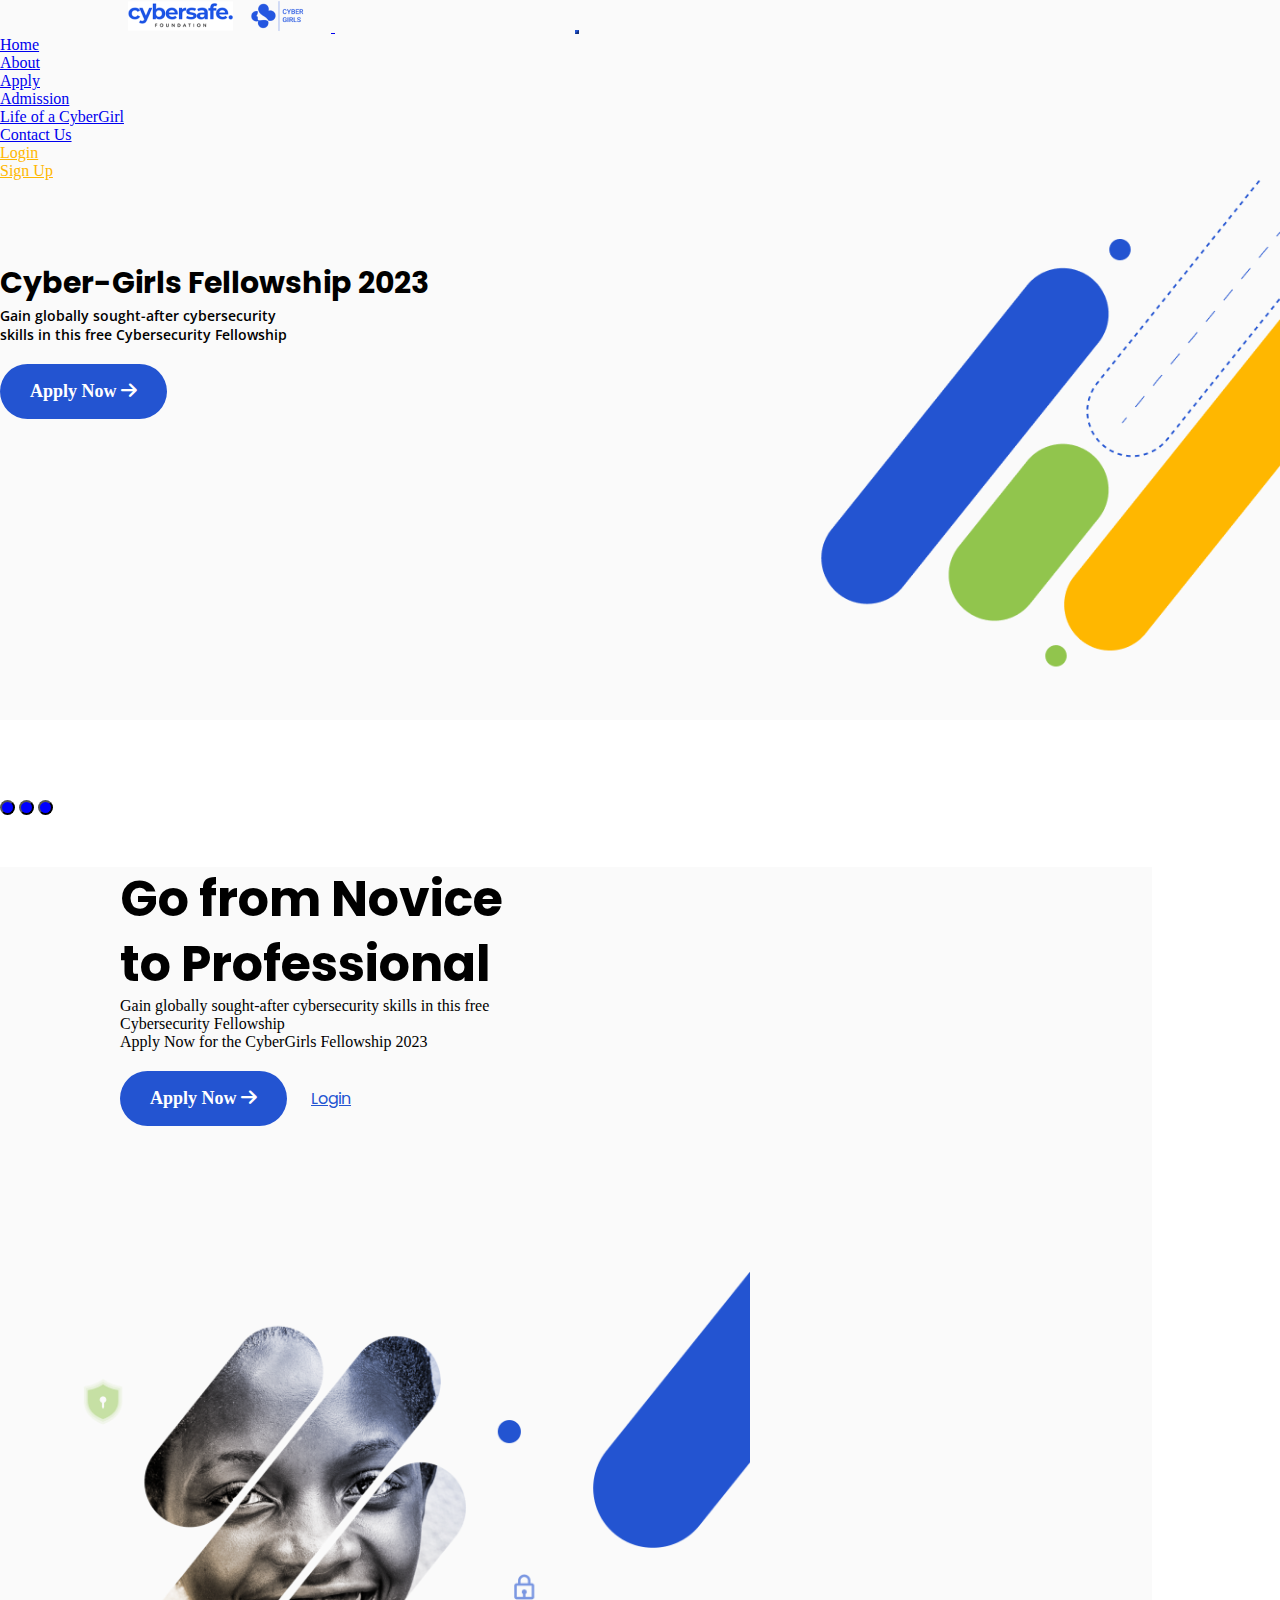
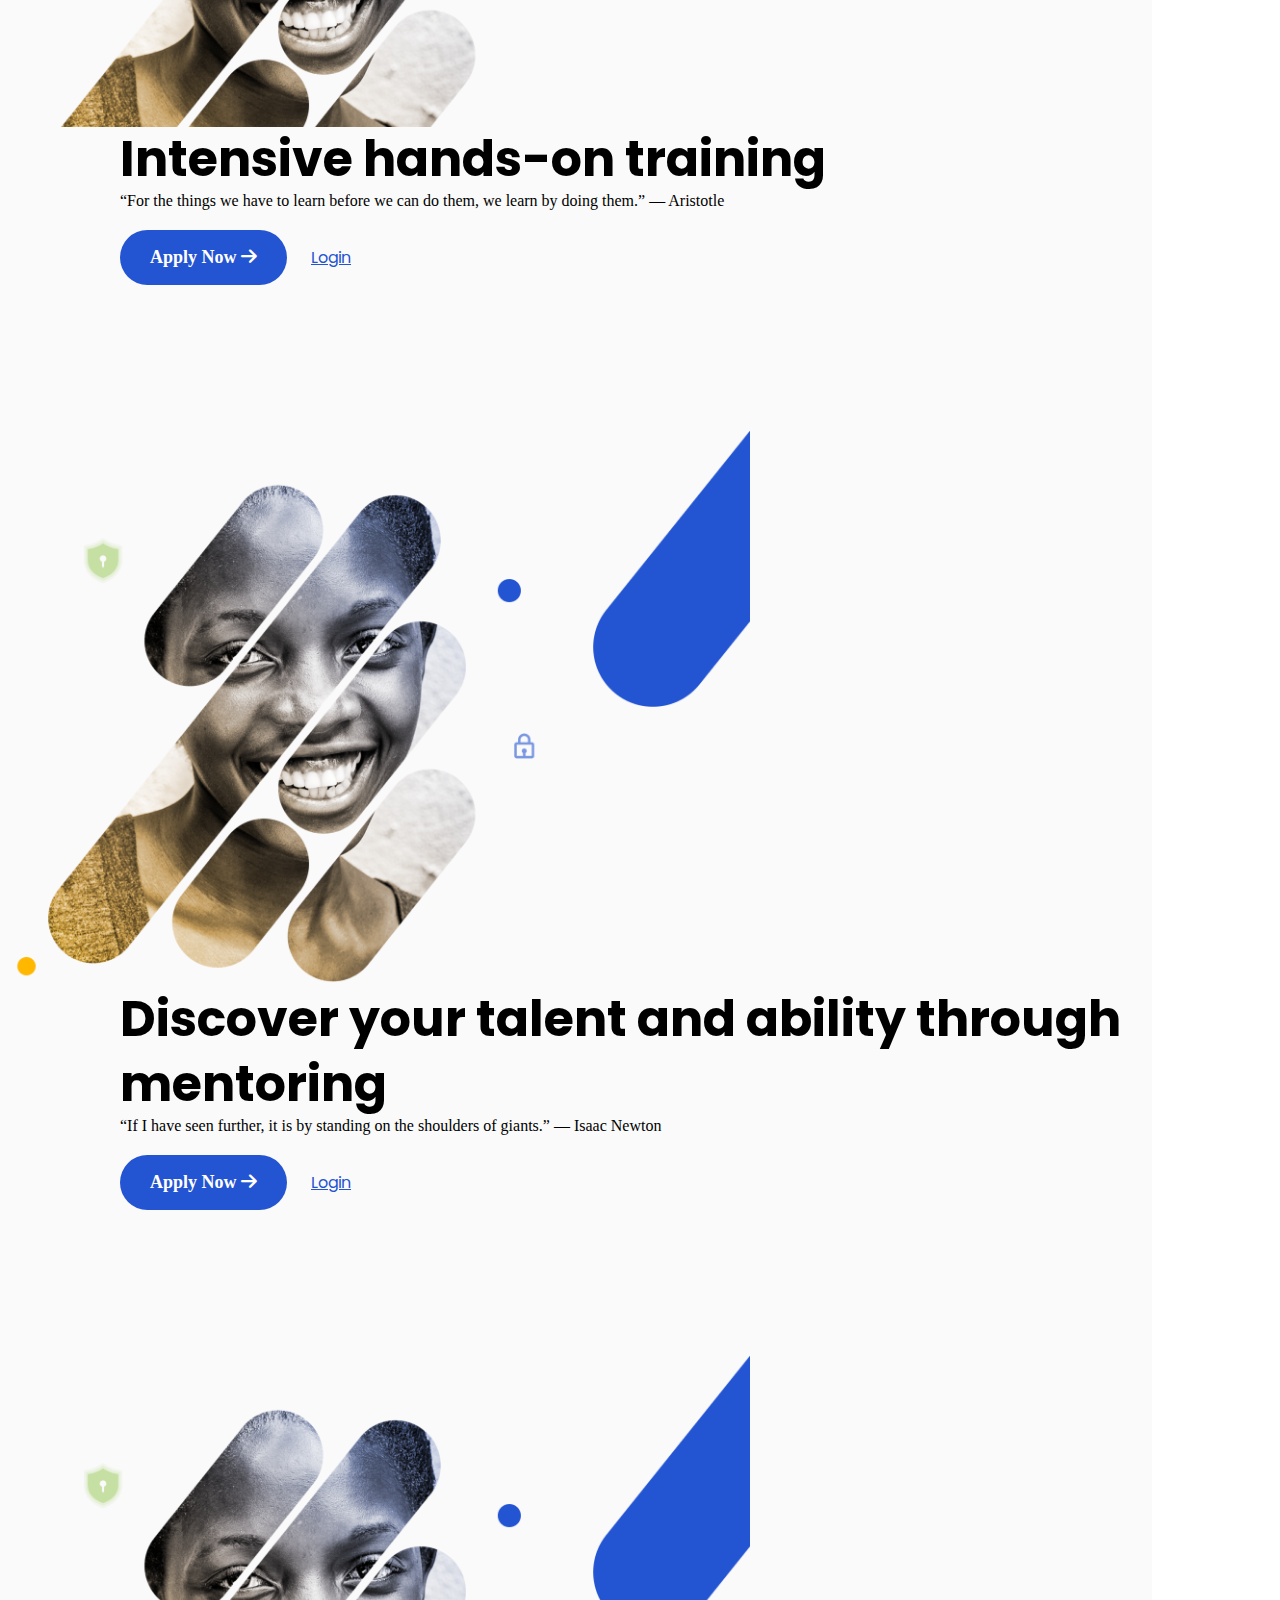
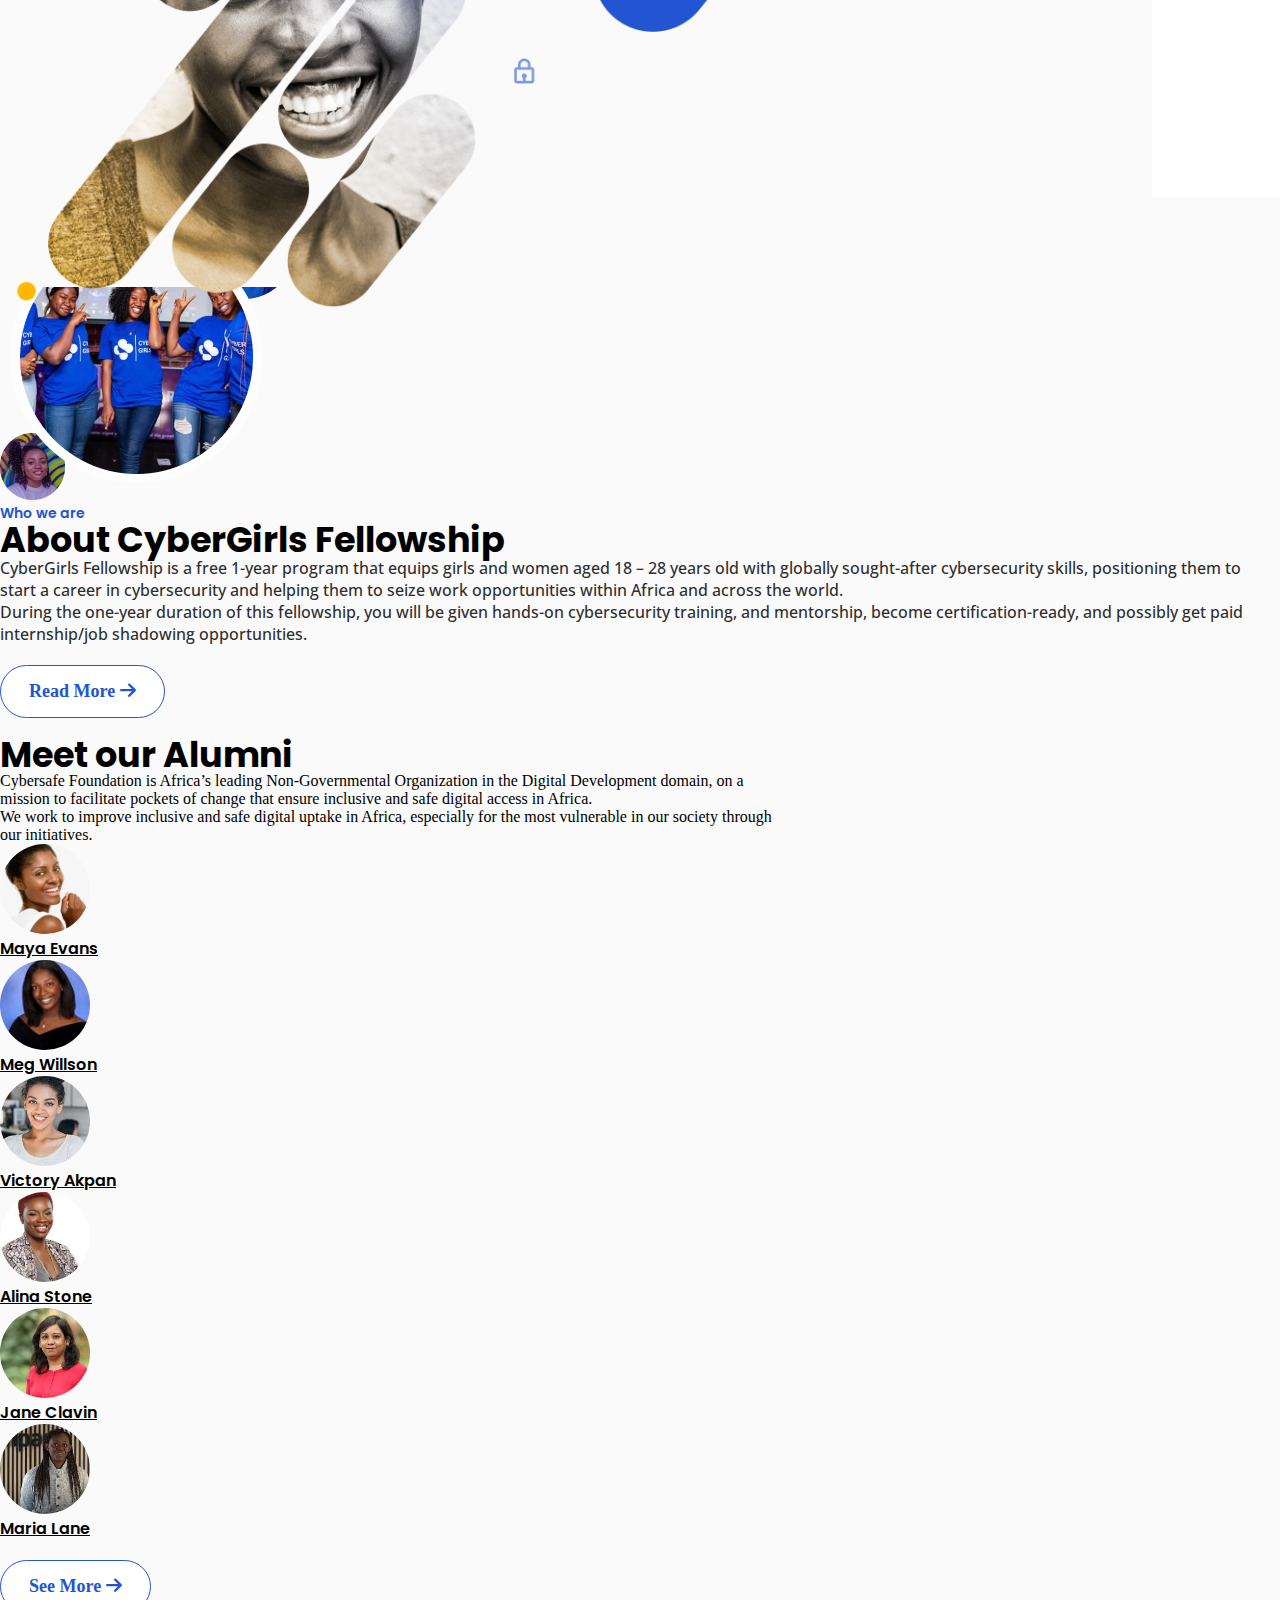
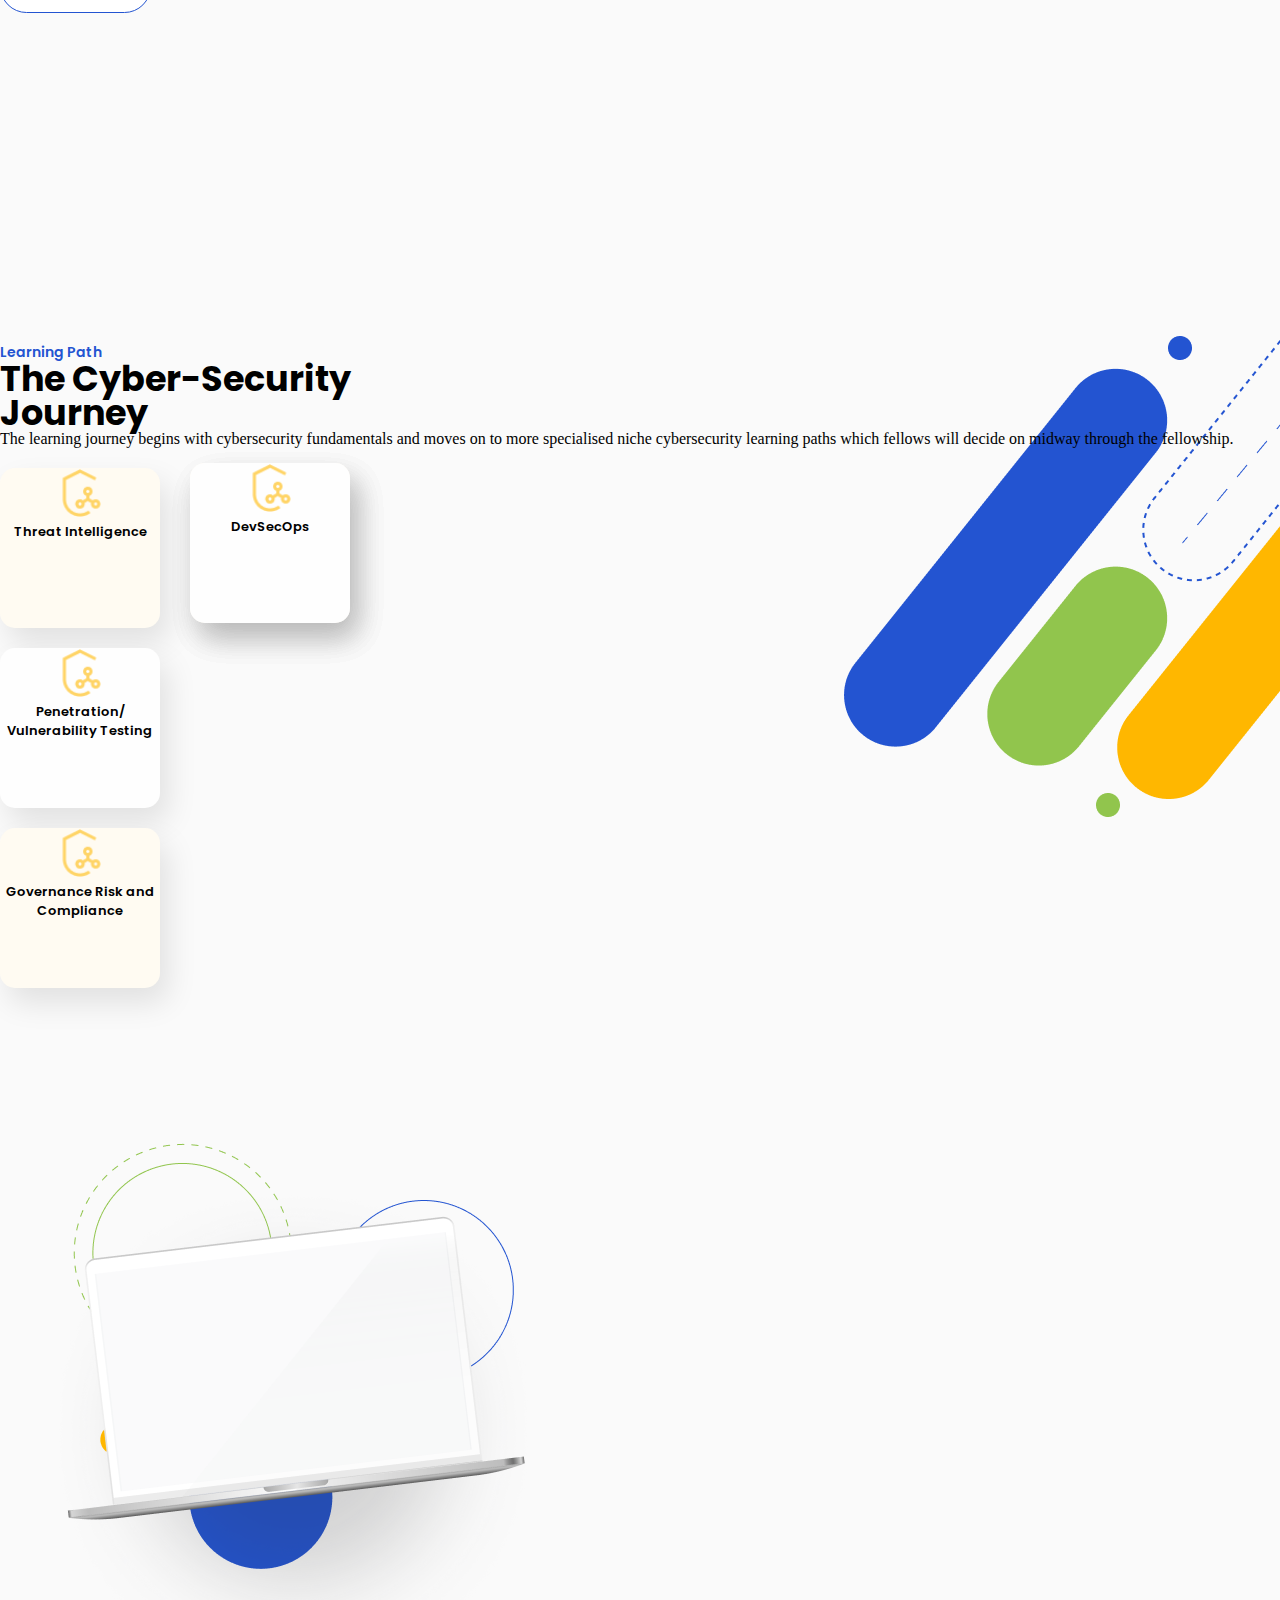
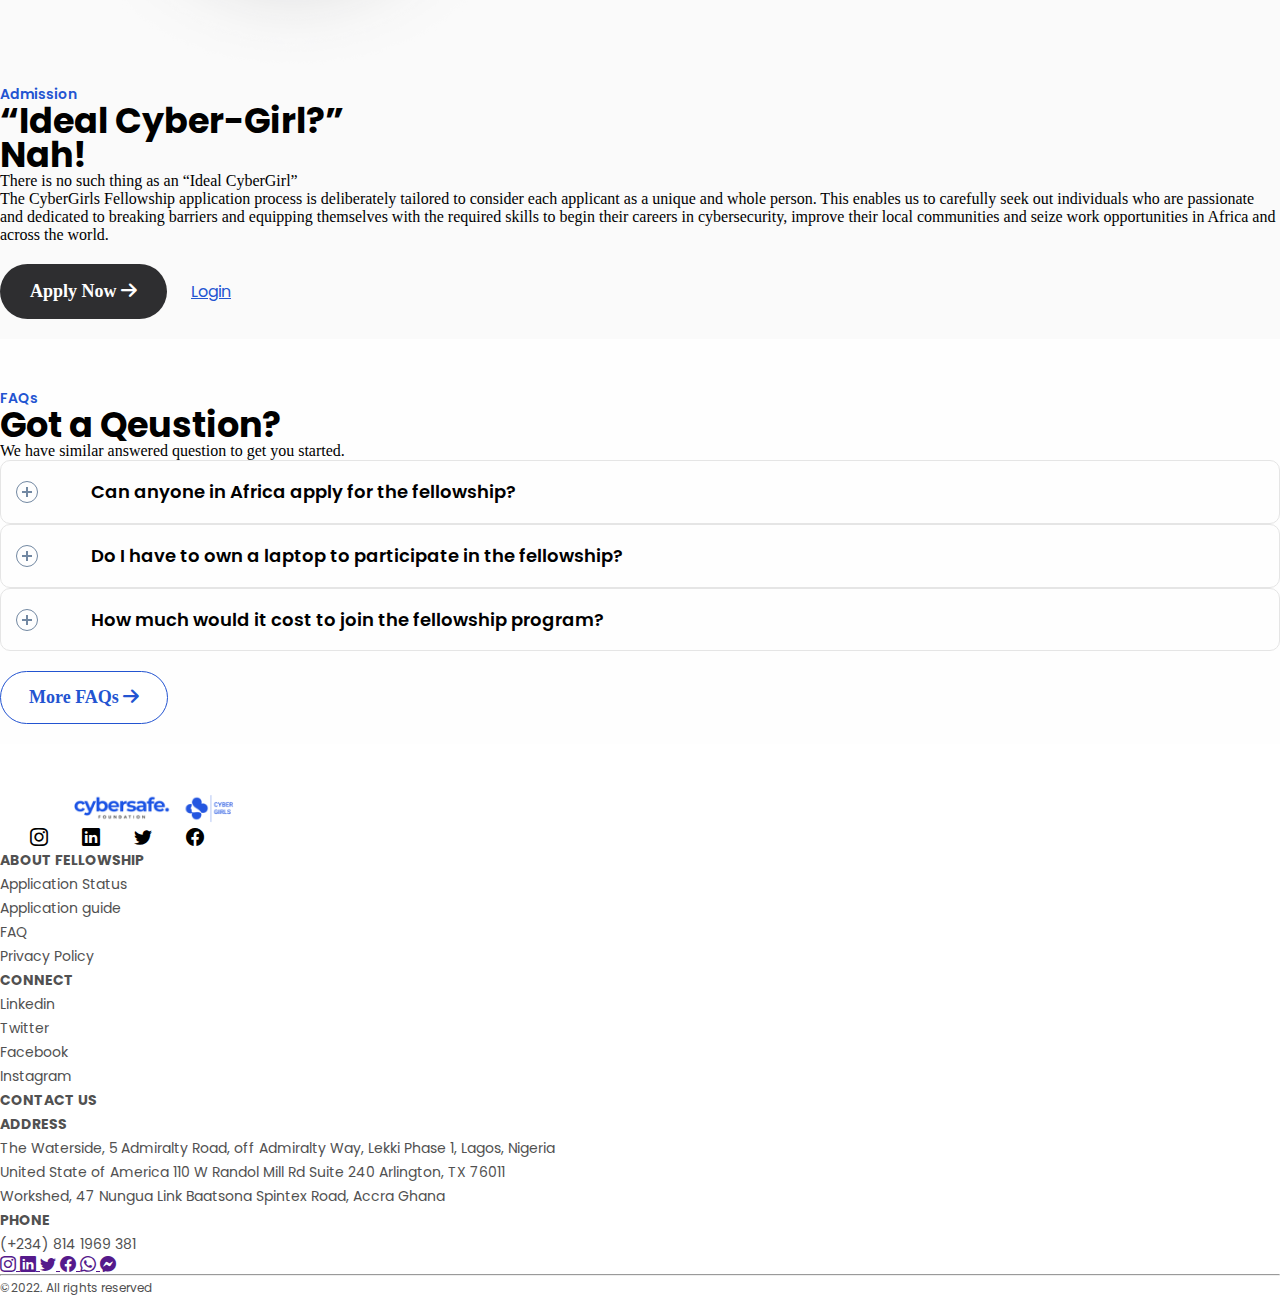
==== index.html @ 4a798ae9 "commit2" ====
<!DOCTYPE html>
<html lang="en">
    <head>
        <meta charset="UTF-8">
        <meta http-equiv="X-UA-Compatible" content="IE=edge">
        <meta name="viewport" content="width=device-width, initial-scale=1.0">
        <link href="https://fonts.googleapis.com/css2?family=Inter&family=Open+Sans:wght@300;400&display=swap" rel="stylesheet">
        <link rel="stylesheet" href="css/navbar.css">
        <link rel="stylesheet" href="css/index.css">
        <link rel="stylesheet" href="css/button.css">
        <link rel="stylesheet" href="css/accordion.css">
        <link rel="stylesheet" href="css/carousel.css">
        <link rel="stylesheet" href="css/responsive.css">
        <link rel="preconnect" href="https://fonts.googleapis.com">
        <link rel="preconnect" href="https://fonts.gstatic.com" crossorigin>
        <link href="https://fonts.googleapis.com/css2?family=Inter:wght@300;400;500;600;700&family=Open+Sans:wght@300;400;500;600;700&family=Poppins:ital,wght@0,400;0,500;0,600;0,700;1,200&display=swap" rel="stylesheet">
        <link rel="stylesheet" href="https://cdn.jsdelivr.net/npm/bootstrap-icons@1.9.1/font/bootstrap-icons.css">
        <link rel="stylesheet" href="https://cdnjs.cloudflare.com/ajax/libs/font-awesome/6.0.0/css/all.min.css" integrity="sha512-9usAa10IRO0HhonpyAIVpjrylPvoDwiPUiKdWk5t3PyolY1cOd4DSE0Ga+ri4AuTroPR5aQvXU9xC6qOPnzFeg==" crossorigin="anonymous" referrerpolicy="no-referrer">
        <link href="https://cdn.jsdelivr.net/npm/bootstrap@5.0.2/dist/css/bootstrap.min.css" rel="stylesheet" integrity="sha384-EVSTQN3/azprG1Anm3QDgpJLIm9Nao0Yz1ztcQTwFspd3yD65VohhpuuCOmLASjC" crossorigin="anonymous">
        <title>
            Cyber-Girls
                    Fellowship
        </title>
    </head>
    <body>
        <!-- Fixed top removed from nav bar -->
        <nav class="navbar navbar-expand-lg  py-1 navbar-light ">
            <div class="container-fluid ">
                <a class="navbar-brand navbar-brand-2 break" href="#">
                    <img src="image/logo.png" alt="">
                </a>
                <button class="navbar-toggler" type="button" data-bs-toggle="collapse" data-bs-target="#navbarSupportedContent" aria-controls="navbarSupportedContent" aria-expanded="false" aria-label="Toggle navigation">
                    <span class="navbar-toggler-icon"></span>
                </button>
                <div class="collapse navbar-collapse" id="navbarSupportedContent">
                    <ul class="navbar-nav me-auto mb-2 mb-lg-0  ">
                        <li class="nav-item pe-1 ">
                            <a class="nav-link active" aria-current="page" href="index.html">Home</a>
                        </li>
                        <li class="nav-item pe-1">
                            <a class="nav-link" href="#">About</a>
                        </li>
                        <li class="nav-item pe-1">
                            <a class="nav-link " href="form.html" tabindex="-1" aria-disabled="true">Apply</a>
                        </li>
                        <li class="nav-item pe-1 ">
                            <a class="nav-link  " href="addmission.html" tabindex="-1" aria-disabled="true">Admission</a>
                        </li>
                        <li class="nav-item pe-1 ">
                            <a class="nav-link " href="life-cyber-girl.html" tabindex="-1" aria-disabled="true">Life of a CyberGirl</a>
                        </li>
                        <li class="nav-item pe-1 ">
                            <a class="nav-link " href="contact-us.html" tabindex="-1" aria-disabled="true">Contact Us</a>
                        </li>
                        <li class="nav-item pe-1  ">
                            <a class="nav-link  forms-nav " href="login.html" tabindex="-1" aria-disabled="true">Login</a>
                        </li>
                        <li class="nav-item pe-1  ">
                            <a class="nav-link  forms-nav " href="signup.html" tabindex="-1" aria-disabled="true">Sign Up</a>
                        </li>
                    </ul>
                </div>
            </div>
        </nav>
        <!-- Nav Bar Section End -->
        <!-- Mobile Screen -->
        <section class="mobile-screen d-lg-none d-block text-left  bg-img ">
            <div class="container-fluid">
                <div class="mobile-home text-left  ">
                    <div class="header-text mt-3">
                        <h1>
                            Cyber-Girls
                    Fellowship 2023
                        </h1>
                    </div>
                    <div class="body-text pt-2">
                        <p class=" ">
                            Gain globally sought-after cybersecurity
                            <br>
                            skills in this free
                           
                            Cybersecurity Fellowship
                        </p>
                    </div>
                    <div class="mobile-btn">
                        <a href="#" class="primary-button">
                            Apply Now
                            <i class="fa-solid fa-arrow-right ms-2"></i>
                        </a>
                    </div>
                </div>
            </div>
        </section>
        <!-- Mobile Screen Ends -->
        <section class="home d-lg-block d-none">
            <div id="carousel" class="carousel slide" data-bs-ride="carousel">
                <div class="carousel-indicators">
                    <button type="button" data-bs-target="#carousel" data-bs-slide-to="0" class="active" aria-current="true" aria-label="Slide 1"></button>
                    <button type="button" data-bs-target="#carousel" data-bs-slide-to="1" aria-label="Slide 2"></button>
                    <button type="button" data-bs-target="#carousel" data-bs-slide-to="2" aria-label="Slide 3"></button>
                </div>
                <div class="carousel-inner">
                    <div class="carousel-item active">
                        <section class="hero-section ">
                            <div>
                                <div class="row d-flex justify-content-center  align-items-center">
                                    <div class="col-lg-5 col-12 hero-left-content ">
                                        <h1>
                                            <div class="hero-text text-header ">
                                                Go from Novice
                                                <br>
                                                to   Professional
                                            </div>
                                        </h1>
                                        <p class="hero-text text-body ">
                                            Gain globally sought-after cybersecurity skills in this free
                                            <br>
                                            Cybersecurity Fellowship
                                        </p >
                                        <p class="hero-text text-body ">Apply Now for the CyberGirls Fellowship 2023</p>
                                        <div class="hero-btn">
                                            <a href="#" class="primary-button">
                                                Apply Now
                                                <i class="fa-solid fa-arrow-right ms-2"></i>
                                            </a>
                                            <a href="login.html" class="signup-links">Login</a>
                                        </div>
                                    </div>
                                    <div class="col-7">
                                        <div class="hero-img">
                                            <img src="image/carousel-image@2x.png" class="img-fluid" alt="">
                                        </div>
                                    </div>
                                </div>
                            </div>
                        </section>
                    </div>
                    <div class="carousel-item ">
                        <section class="hero-section ">
                            <div>
                                <div class="row d-flex justify-content-center align-items-center ">
                                    <div class="col-lg-5 col-12 hero-left-content ">
                                        <h1>
                                            <div class="hero-text text-header ">
                                                Intensive hands-on training
                                            </div>
                                        </h1>
                                        <p class="hero-text text-body ">
                                            “For the things we have to learn before we can do them, we learn by doing them.” ― Aristotle
                                        </p >
                                        <div class="hero-btn">
                                            <a href="#" class="primary-button">
                                                Apply Now
                                                <i class="fa-solid fa-arrow-right ms-2"></i>
                                            </a>
                                            <a href="login.html" class="signup-links">Login</a>
                                        </div>
                                    </div>
                                    <div class="col-7">
                                        <div class="hero-img">
                                            <img src="image/carousel-image@2x.png" class="img-fluid" alt="">
                                        </div>
                                    </div>
                                </div>
                            </div>
                        </section>
                    </div>
                    <div class="carousel-item">
                        <section class="hero-section">
                            <div>
                                <div class="row d-flex justify-content-center  align-items-center">
                                    <div class="col-lg-5 col-12 hero-left-content ">
                                        <h1>
                                            <div class="hero-text text-header ">
                                                Discover your talent and ability through mentoring
                                            </div>
                                        </h1>
                                        <p class="hero-text text-body ">
                                            “If I have seen further, it is by standing on the shoulders of giants.” — Isaac Newton
                                        </p>
                                        <div class="hero-btn">
                                            <a href="#" class="primary-button">
                                                Apply Now
                                                <i class="fa-solid fa-arrow-right ms-2"></i>
                                            </a>
                                            <a href="login.html" class="signup-links">Login</a>
                                        </div>
                                    </div>
                                    <div class="col-7">
                                        <div class="hero-img">
                                            <img src="image/carousel-image@2x.png" class="img-fluid" alt="">
                                        </div>
                                    </div>
                                </div>
                            </div>
                        </section>
                    </div>
                </div>
                <button class="carousel-control-prev" type="button" data-bs-target="#carousel" data-bs-slide="prev">
                    <span class="carousel-control-prev-icon" aria-hidden="true"></span>
                    <span class="visually-hidden">Previous</span>
                </button>
                <button class="carousel-control-next" type="button" data-bs-target="#carousel" data-bs-slide="next">
                    <span class="carousel-control-next-icon" aria-hidden="true"></span>
                    <span class="visually-hidden">Next</span>
                </button>
            </div>
        </section>
        <section class="about-us ">
            <div class="container">
                <div class="row  d-flex justify-content-around align-items-center">
                    <div class="col-lg-4 col-8 about-image">
                        <img src="image/circle image.png" class="img-fluid" alt="">
                    </div>
                    <div class=" col-lg-6  col-12 about-text pt-5">
                        <div class="about-us-sub-header sub-header">
                            <p>Who we are</p>
                        </div>
                        <div class="about-us-header header">
                            <h3> About CyberGirls Fellowship</h3>
                        </div>
                        <div class="about-us-text">
                            <p>
                                CyberGirls Fellowship is a free 1-year program that equips girls and women aged 18 – 28 years old with globally sought-after cybersecurity skills, positioning them to start a career in cybersecurity and helping them to seize work opportunities within Africa and across the world.
                            </p>
                            <p>
                                During the one-year duration of this fellowship, you will be given hands-on cybersecurity training, and mentorship, become certification-ready, and possibly get paid internship/job shadowing opportunities.
                            </p>
                        </div>
                        <div class="about-us-button">
                            <a href="#" class="secondary-button">
                                Read More
                                <i class="fa-solid fa-arrow-right ms-2"></i>
                            </a>
                        </div>
                    </div>
                </div>
            </div>
        </div>
    </section>
    <!-- Meet Fellows Section -->
    <section class="meet-fellows  pt-5">
        <div class="container-fluid text-center ">
            <div class="row d-flex justify-content-center align-items-center">
                <div class=" col-12 ">
                    <div class="container mt-3 text-center">
                        <div class="row justify-content-center align-items-center">
                            <div class="col-12">
                                <div class="sub-header "></div>
                                <div class="header mb-3">
                                    <h3> Meet our Alumni</h3>
                                </div>
                                <div class="mt-2">
                                    <p>
                                        Cybersafe Foundation is Africa’s leading Non-Governmental Organization in the Digital Development domain, on a
                                        <br>
                                        mission to facilitate pockets of change that ensure inclusive and safe digital access in Africa.
                                    </p>
                                    <p>
                                        We work to improve inclusive and safe digital uptake in Africa, especially for the most vulnerable in our society through
                                        <br>
                                        our initiatives.
                                    </p>
                                </div>
                            </div>
                            <div class="col-lg-8">
                                <div class="fellows-image ">
                                    <div class="row justify-content-center align-items-center">
                                        <div class="col-lg-4 col-6">
                                            <img src="image/woman8.jpg" alt="">
                                            <p class="fellows-name mt-3" id="fellows-name">Maya Evans</p>
                                        </div>
                                        <div class="col-lg-4 col-6">
                                            <img src="image/woman2.jpg" alt="">
                                            <p class="fellows-name mt-3" id="fellows-name">Meg Willson</p>
                                        </div>
                                        <div class="col-lg-4 col-6 ">
                                            <img src="image/woman3.jpg" alt="">
                                            <p class="fellows-name mt-3" id="fellows-name">Victory Akpan</p>
                                        </div>
                                        <div class="col-lg-4 col-6 ">
                                            <img src="image/woman4.jpg" alt="">
                                            <p class="fellows-name mt-3" id="fellows-name">Alina Stone</p>
                                        </div>
                                        <div class="col-lg-4 col-6 ">
                                            <img src="image/woman5.jpg" alt="">
                                            <p class="fellows-name mt-3" id="fellows-name">Jane Clavin</p>
                                        </div>
                                        <div class="col-lg-4 col-6 ">
                                            <img src="image/woman6.jpg" alt="">
                                            <p class="fellows-name mt-3" id="fellows-name">Maria Lane</p>
                                        </div>
                                    </div>
                                </div>
                            </div>
                            <div class="about-us-button">
                                <a href="#" class="secondary-button">
                                    See More
                                    <i class="fa-solid fa-arrow-right ms-2"></i>
                                </a>
                            </div>
                        </div>
                    </div>
                </div>
            </div>
        </div>
    </section>
    <section class="cyber-journey ">
        <div class="container ">
            <div class="row d-flex justify-content-evenly  ">
                <div class="col-lg-5 col-12 cyber-text">
                    <div class="sub-header ">
                        <p>Learning Path</p>
                    </div>
                    <div class="header mb-3">
                        <h3>
                            The Cyber-Security
                            <br class="d-none d-lg-block">
                            Journey
                        </h3>
                    </div>
                    <div class="mt-2">
                        <p>
                            The learning journey begins with cybersecurity fundamentals and moves on to more specialised niche cybersecurity learning paths which fellows will decide on midway through the fellowship.
                        </p>
                    </div>
                </div>
                <div class="col-lg-5  col-md-12  col-12  cyber-cards">
                    <div class="card left-card card-color-1">
                        <div class="card-body">
                            <span class="image">
                                <img src="image/carbon_ibm-security-services (1).png" class="img-fluid" alt="">
                            </span>
                            <p class="card-text mt-4">
                                Threat Intelligence
                            </p>
                        </div>
                    </div>
                    <div class="card  left-card">
                        <div class="card-body">
                            <span class="image">
                                <img src="image/carbon_ibm-security-services (1).png" class="img-fluid" alt="">
                            </span>
                            <p class="card-text mt-3">
                                Penetration/
                  Vulnerability Testing
                            </p>
                        </div>
                    </div>
                    <div class="card left-card card-color-1">
                        <div class="card-body">
                            <span class="image">
                                <img src="image/carbon_ibm-security-services (1).png" class="img-fluid" alt="">
                            </span>
                            <p class="card-text mt-3">
                                Governance Risk 
                      and Compliance
                            </p>
                        </div>
                    </div>
                    <div class="card right-card">
                        <div class="card-body">
                            <span class="image">
                                <img src="image/carbon_ibm-security-services (1).png" class="img-fluid" alt="">
                            </span>
                            <p class="card-text mt-4">
                                Cloud Security
                            </p>
                        </div>
                    </div>
                    <div class="card right-card card-color-1">
                        <div class="card-body">
                            <span class="image">
                                <img src="image/carbon_ibm-security-services (1).png" class="img-fluid" alt="">
                            </span>
                            <p class="card-text mt-3">
                                Incident 
                        Analysis/Response 
                         (SOC Analyst )
                            </p>
                        </div>
                    </div>
                    <div class="card right-card">
                        <div class="card-body">
                            <span class="image">
                                <img src="image/carbon_ibm-security-services (1).png" class="img-fluid" alt="">
                            </span>
                            <p class="card-text mt-4">
                                DevSecOps
                            </p>
                        </div>
                    </div>
                </div>
            </div>
        </div>
    </div>
</section>
<section class="admission">
    <div class="container-fluid">
        <div class="row justify-content-around align-items-center">
            <div class="col-lg-5 col-8 admission-image">
                <img src="image/laptop background.png" class="img-fluid" alt="">
            </div>
            <div class="col-lg-5 col-10 admission-text">
                <div class="sub-header ">
                    <p>Admission</p>
                </div>
                <div class="header mb-3">
                    <h3>
                        “Ideal Cyber-Girl?”
                        <br>
                        Nah!
                    </h3>
                </div>
                <div class="mt-2">
                    <p>There is no such thing as an “Ideal CyberGirl”</p>
                    <p>
                        The CyberGirls Fellowship application process is deliberately tailored to consider each applicant as a unique and whole person. This enables us to carefully seek out individuals who are passionate and dedicated to breaking barriers and equipping themselves with the required skills to begin their careers in cybersecurity, improve their local communities and seize work opportunities in Africa and across the world.
                    </p>
                </div>
                <div class="addmission-button">
                    <a href="#" class="tertiary-button">
                        Apply Now
                        <i class="fa-solid fa-arrow-right ms-2"></i>
                    </a>
                    <a href="login.html" class="signup-links">Login</a>
                </div>
            </div>
        </div>
    </div>
</section>
<section class="faq">
    <div class="container-fluid">
        <div class="row text-center justify-content-center align-items-center">
            <div class="col-12">
                <div class="sub-header ">
                    <p>FAQs</p>
                </div>
                <div class="header mb-3">
                    <h3>Got a Qeustion?</h3>
                </div>
                <div class="mt-2">
                    <p>
                        We have similar answered  question to get you started.
                    </p>
                </div>
            </div>
            <div class="col-lg-8 col-12">
                <div class="accordian">
                    <div class="accordian-item ">
                        <button id="accordian-button-1" aria-expanded="false">
                            <span class="accordian-title mt-3">Can anyone in Africa apply for the fellowship?</span>
                            <span class="icon" aria-hidden="true"></span>
                        </button>
                        <div class="accordian-content">
                            <p>This fellowship is only open to female applicants aged 18-28 who are citizens and residents of African countries.</p>
                        </div>
                    </div>
                    <div class="accordian-item mt-2">
                        <button id="accordian-button-2 " aria-expanded="false">
                            <span class="accordian-title  mt-3"> Do I have to own a laptop to participate in the fellowship?</span>
                            <span class="icon " aria-hidden="true"></span>
                        </button>
                        <div class="accordian-content ">
                            <p>Due to the generosity of our partners and donors, beneficiaries of the CyberGirls Fellowship owning a personal computer is a requirement to participate in the fellowship</p>
                        </div>
                    </div>
                    <div class="accordian-item mt-3">
                        <button id="accordian-button-3" aria-expanded="false">
                            <span class="accordian-title mt-3">  How much would it cost to join the fellowship program?</span>
                            <span class="icon" aria-hidden="true"></span>
                        </button>
                        <div class="accordian-content">
                            <p>The CyberGirls Fellowship Program is free. You would not be required to make any payments before admission or during the program.</p>
                        </div>
                    </div>
                </div>
                <div class="accordian-button">
                    <a href="faqs.html" class="secondary-button">
                        More FAQs
                        <i class="fa-solid fa-arrow-right ms-2"></i>
                    </a>
                </div>
            </div>
        </div>
    </div>
</section>
<section class="footer">
    <div class="container-fluid text-center">
        <div class="row justify-content-center align-items-center">
            <div class="col-12 footer-header">
                <div class="row justify-content-lg-between align-items-center">
                    <div class="col-lg-5 col-12 footer-logo pe-4">
                        <img src="image/logo.png" class="img-fluid" alt="">
                    </div>
                    <div class="col-7  d-lg-block d-none social">
                        <a href=" https://instagram.com/cybersafehq">
                            <i class="bi bi-instagram"></i>
                        </a>
                        <a href=" https://linkedin.com/company/cybersafefoundation">
                            <i class="bi bi-linkedin"></i>
                        </a>
                        <a href=" ttps://twitter.com/cybersafehq">
                            <i class="bi bi-twitter"></i>
                        </a>
                        <a href=" https://facebook.com/cybersafefoundation">
                            <i class="bi bi-facebook"></i>
                        </a>
                    </div>
                </div>
                <div class="col-12 text-start mt-5  footer-body">
                    <div class="row  footer-list">
                        <div class="col-lg-3 col-6 first-col ">
                            <ul>
                                <li>
                                    <h5>About Fellowship</h5>
                                </li>
                                <li class="mt-2">
                                    <a href="">
                                        Application Status
                                    </a>
                                </li>
                                <li class="mt-2">
                                    <a href="">Application guide</a>
                                </li>
                                <li class="mt-2">
                                    <a href="faqs.html">FAQ</a>
                                </li>
                                <li class="mt-2">
                                    <a href="">Privacy Policy</a>
                                </li>
                            </ul>
                        </div>
                        <div class="col-lg-3 col-3 d-lg-block d-none text-start ">
                            <ul>
                                <li>
                                    <h5>Connect</h5>
                                </li>
                                <li class="mt-2">
                                    <a href="https://linkedin.com/company/cybersafefoundation">
                                        Linkedin
                                    </a>
                                </li>
                                <li class="mt-2">
                                    <a href=" https://twitter.com/cybersafehq">Twitter</a>
                                </li>
                                <li class="mt-2">
                                    <a href=" https://facebook.com/cybersafefoundation">Facebook</a>
                                </li>
                                <li class="mt-2">
                                    <a href=" https://instagram.com/cybersafehq">Instagram</a>
                                </li>
                            </ul>
                        </div>
                        <div class="col-lg-3 col-6">
                            <ul>
                                <li>
                                    <h5>Contact Us</h5>
                                </li>
                                <li>
                                    <h5>Address</h5>
                                </li>
                                <li class="mt-2">
                                    <a href="#">
                                        The Waterside, 5 Admiralty Road, off Admiralty Way, Lekki Phase 1, Lagos, Nigeria
                                    </a>
                                </li>
                                <li class="mt-2">
                                    <a href="">
                                        United State of America 110 W Randol Mill Rd Suite 240 Arlington, TX 76011
                                    </a>
                                </li>
                                <li class="mt-2">
                                    <a href="">
                                        Workshed, 47 Nungua Link Baatsona Spintex Road, Accra Ghana
                                    </a>
                                </li>
                                <li>
                                    <h5>Phone</h5>
                                </li>
                                <li class="mt-2">
                                    <a href="">
                                        (+234) 814 1969 381
                                    </a>
                                </li>
                            </ul>
                        </div>
                        <div class="social-box col-12  d-lg-none d-block">
                            <div class=" white-box">
                                <a href="">
                                    <i class="bi bi-instagram"></i>
                                </a>
                                <a href="">
                                    <i class="bi bi-linkedin"></i>
                                </a>
                                <a href="">
                                    <i class="bi bi-twitter"></i>
                                </a>
                                <a href="">
                                    <i class="bi bi-facebook"></i>
                                </a>
                                <a href="">
                                    <i class="bi bi-whatsapp"></i>
                                </a>
                                <a href="">
                                    <i class="bi bi-messenger"></i>
                                </a>
                            </div>
                        </div>
                        <div class="col-8">
                            <hr class="d-lg-block d-none">
                            <p class="copy-right">  ©2022. All rights reserved</p>
                        </div>
                    </div>
                </div>
            </div>
        </div>
    </section>
</body>
<script src="js/accordion.js"></script>
<script src="https://cdn.jsdelivr.net/npm/bootstrap@5.0.2/dist/js/bootstrap.bundle.min.js" integrity="sha384-MrcW6ZMFYlzcLA8Nl+NtUVF0sA7MsXsP1UyJoMp4YLEuNSfAP+JcXn/tWtIaxVXM" crossorigin="anonymous"></script>
</html>
---- css/navbar.css ----
@import url("https://fonts.googleapis.com/css2?family=DM+Serif+Text&family=Inter:wght@300;400;500;600;700&family=Open+Sans:wght@300;400;500;600;700&family=Poppins:ital,wght@0,400;0,500;0,600;0,700;1,200&display=swap");

.navbar {
  background-color: #fafafa;
}
.navbar .navbar-brand {
  margin-left: 8rem;
  margin-right: 15rem;
}
.navbar-item .nav-link {
  font-family: "Open Sans", sans-serif;
  font-size: 16px !important;
  font-weight: 400;
  font-style: normal;
  color: #2e2e30;
}

.nav-item .nav-link:hover {
  color: #2354d1 !important;
  transition: 1s;
}
.nav-item .nav-link.actives {
  color: #2354d1 !important;
}

.navbar-light .navbar-toggler {
  color: #2354d1 !;
  border-color: #2354d1 !important;
}
.forms-nav {
  color: #ffb700 !important;
}
---- css/index.css ----
@import url("variables.css");

* {
  padding: 0;
  margin: 0;
  box-sizing: border-box;
}
html {
  scroll-behavior: smooth;
  transition: 2s;
}

/* Hero Section */

.hero-section {
  background-color: var(--background-color);
  height: 100vh;
}
.hero-section .hero-text,
.hero-btn {
  padding-left: 30px;
}
.hero-section .hero-text.text-header {
  font-family: "Poppins", sans-serif;
  font-style: normal;
  font-weight: 700;
  font-size: 49px;
  line-height: 65px;
  color: #000000;
  margin-top: 50px;
}
.hero-section .hero-left-content {
  padding-left: 90px;
}
.hero-img img {
  width: 750px;
  height: 92vh;
  object-fit: contain;
}

/* About Us Style */
.about-us {
  background-color: var(--background-color);
}
.sub-header {
  color: var(--primary-color);
  font-family: "Poppins", sans-serif;
  font-style: normal;
  font-weight: 600;
  font-size: 14px;
  line-height: 19px;
}
.header {
  font-family: "Poppins", sans-serif;
  font-style: normal;
  font-weight: 700;
  font-size: 30px;
  line-height: 34px;
}
.about-us-text {
  font-family: "Open Sans";
  font-style: normal;
  font-weight: 500;
  font-size: 16px;
  line-height: 22px;
  color: #2e2e30;
}
.about-image {
  animation: movement 0.9s ease forwards;
}
.about-text {
  animation: movement 0.7s ease forwards;
}
@keyframes movement {
  0% {
    opacity: 0;
    transform: translateX(-30px);
  }
  100% {
    opacity: 1;
    transform: translateX(0px);
  }
}
@keyframes movement {
  0% {
    opacity: 0;
    transform: translateX(30px);
  }
  100% {
    opacity: 1;
    transform: translateX(0px);
  }
}
/* About Us Style Ends */

/* Meet Fellows Style */
.meet-fellows,
.cyber-journey {
  background-color: var(--background-color);
}

.fellows-image img {
  width: 90px;
  height: 90px;
  border-radius: 50%;
  overflow: hidden;
  object-fit: cover;
}
.fellows-image .fellows-name {
  text-decoration: underline;
  font-family: "Poppins", sans-serif;
  font-style: normal;
  font-weight: 600;
  font-size: 16px;
  line-height: 22px;
}

/* Meet Fellows Style Ends */

/* Cyber Security Style */
.cyber-journey {
  height: 120vh;
  padding-top: 90px;
  background-image: url(/image/Frame\ 39730.png);
  object-fit: contain;
  background-position: center;
  background-repeat: no-repeat;
  position: relative;
}
.cyber-journey .container .cyber-text {
  margin-top: 220px;
}
.card {
  background: #fefefe !important;
  box-shadow: 8px 15px 30px rgba(0, 0, 0, 0.1);
  border-radius: 15px;
  text-align: center;
  width: 10rem;
  height: 10rem;
  outline: none;
  border: none !important;
}
.card-body .image img {
  width: 32.17px;
  height: 45.8px;
  object-fit: contain;
}
.card-body .image img {
  width: 50px;
  height: 50px;
  object-fit: contain;
}
.left-card {
  margin-top: 20px;
}
.right-card {
  position: absolute;
  left: 190px;
  bottom: 490px;
  margin-top: 20px;
}
.card-body img {
  width: 60px;
  height: 60px;
}
.card-color-1 {
  background: #fffbf2 !important;
}
.card-body .card-text {
  font-family: "Poppins", sans-serif;
  font-style: normal;
  font-weight: 600;
  font-size: 13px;
  line-height: 19px;
  text-align: center;
}

/* Admission style */
.admission {
  background-color: #fafafa;
  padding-top: 5px;
}

/* FAQ */
.faq {
  padding-top: 50px;
  background-color: #fefefe;
}
/*footer-container  */

.footer {
  padding-top: 50px;
}
.footer-header .footer-logo {
  padding-left: 4.1rem;
}
.footer-header .footer-logo img {
  width: 200px;
  height: 29px;
  object-fit: contain;
  position: relative;
}

.footer-header .social a {
  text-decoration: none;
  color: #000000;
}
.footer-header .social .bi {
  margin-left: 30px;
  font-size: 18px;
  cursor: pointer;
}
.footer-body .row ul li {
  list-style: none;
}
.footer-body .footer-list {
  justify-content: center;
}

.footer-body .row ul li a,
.footer-body .row h5,
.copy-right {
  font-family: "Poppins", sans-serif;
  font-style: normal;
  font-size: 14px;
  color: #515151;
  line-height: 24px;
}
.footer-body .row ul li a {
  text-decoration: none;
  font-weight: 400;
}
.footer-body .row h5 {
  font-weight: 700;
  text-transform: uppercase;
}
.copy-right {
  font-weight: 400;
  font-size: 12px;
}
.signup-links {
  color: var(--primary-color);
  font-family: "Poppins", sans-serif;
  font-size: 16px;
  margin-left: 20px;
}
---- css/button.css ----
@import url("variables.css");
.primary-button,
.secondary-button,
.tertiary-button {
  padding: 15px 28px;
  background: var(--primary-color);
  border: 0;
  outline: 0;
  color: var(--secondary-color);
  border-radius: 50px;
  font-family: normal;
  font-weight: 600;
  font-size: 18px;
  text-decoration: none;
  margin: 20px 0;

  display: inline-block;
  text-align: center;
  cursor: pointer;
  transition: 0.25s transform;
  border: 2px solid transparent;
}
.primary-button:hover {
  transform: scale(0.98);
  color: var(--secondary-color);
}
.secondary-button:hover {
  transform: scale(0.98);
  color: var(--primary-color);
}
.tertiary-button:hover {
  color: var(--secondary-color);
  transform: scale(0.98);
}

.secondary-button {
  background: var(--secondary-color);
  outline: var(--primary-color);
  border: 1px solid var(--primary-color);
  color: var(--primary-color);
}
.tertiary-button {
  background: #2e2e30;
}
---- css/accordion.css ----
.accordian .accordian-item {
  border: 1px solid #e5e5e5;
  border-radius: 10px;
}
.accordian .accordian-item:hover {
  border: 1px solid #ffb700;
}

.accordian button {
  position: relative;
  display: block;
  text-align: left;
  width: 100%;
  padding: 1em 0;
  color: #7288a2;
  font-size: 1.15rem;
  font-weight: 400;
  border: none;
  background: none;
  outline: none;
}

.accordian button:hover,
.accordian button:focus {
  color: #ffb700;
  cursor: pointer;
}
.accordian button:hover::after,
.accordian button:focus::after {
  color: #ffb700;
  cursor: pointer;
  border: 1px solid #ffb700;
}
.accordian button:hover .accordian-item,
.accordian button:focus .accordian-item {
  border: 1px solid #ffb700;
}
.accordian button .accordian-title {
  padding: 1em 1.5em 1em 5em;
  font-family: "Poppins", sans-serif;
  font-style: normal;
  font-weight: 600;
  font-size: 18px;
  line-height: 25px;
  color: #000000;
}
.accordian button .icon {
  display: inline-block;
  position: absolute;
  top: 20px;
  left: 15px;
  width: 22px;
  height: 22px;
  border-radius: 22px;
  border: 1px solid;
}
.accordian button .icon::before {
  position: absolute;
  display: block;
  content: "";
  top: 9px;
  left: 5px;
  width: 10px;
  height: 2px;
  background-color: currentColor;
}
.accordian button .icon::after {
  position: absolute;
  display: block;
  content: "";
  top: 5px;
  left: 9px;
  width: 2px;
  height: 10px;
  background-color: currentColor;
}
.accordian button[aria-expanded="true"] {
  color: #ffb700;
}
.accordian button[aria-expanded="true"] .icon::after {
  width: 0;
}

.accordian button[aria-expanded="true"] + .accordian-content {
  opacity: 1;
  max-height: 9rem;
  transition: all 200ms linear;
  will-change: opacity, max-height;
}
.accordian .accordian-content {
  opacity: 0;
  max-height: 0;
  overflow: auto;
  transition: opacity 200ms linear, max-height 200ms linear;
  will-change: opacity, max-height;
  text-align: left;
  padding-left: 50px;
}

.accordian .accordian-content p {
  font-size: 1rem;
  font-weight: 300;
  margin: 1rem 0;
}
---- css/carousel.css ----
/* STYLE CAROUSEL */
.carousel-item {
  background-position: center;
  background-repeat: no-repeat;
  background-size: cover;
  height: 90vh;
  width: 90%;
  position: relative;
  z-index: 1;
}

.carousel-indicators {
  top: 460px;
  margin-right: 72% !important;
  margin-left: 0 !important;
  margin-top: 20px;
}
.carousel-indicators [data-bs-target] {
  background-color: blue !important;
  width: 15px !important;
  height: 15px !important;
  border-radius: 50%;
}

.carousel-control-prev-icon,
.carousel-control-next-icon {
  display: none !important;
}
.carousel-control-prev,
.carousel-control-next {
  display: none !important;
}
.carousel-item .container {
  position: absolute;
  top: 50%;
  left: 50%;
  text-align: center;
  transform: translate(-50%, -50%);
}
.carousel-item .container h2 {
  color: #c37ea7;
  font-size: 50px;
  margin: 0 0 10px;
  opacity: 0;
}
.carousel-item .container p {
  color: #aeb496;
  opacity: 0;
}
.carousel-item.active .carousel-indicators [data-bs-target] {
  width: 20px !important;
  height: 15px !important;
}
.carousel-item.active h2 {
  animation: movement 0.9s ease forwards;
}
.carousel-item.active p {
  animation: movement 0.5s ease forwards;
}
@keyframes movement {
  0% {
    opacity: 0;
    transform: translateX(-30px);
  }
  100% {
    opacity: 1;
    transform: translateX(0px);
  }
}
@keyframes movement {
  0% {
    opacity: 0;
    transform: translateX(30px);
  }
  100% {
    opacity: 1;
    transform: translateX(0px);
  }
}
---- css/responsive.css ----
@import url("variables.css");

.mobile-screen {
  padding-top: 80px;
  background-color: #fafafa;
}

.bg-img {
  background-image: url(/image/Frame\ 39730.png);
  background-position: center;
  background-repeat: no-repeat;
  background-size: cover;
  height: auto;
  position: relative;
  z-index: 1;
  height: 60vh;
}

.mobile-screen .mobile-home .header-text h1,
.mobile-screen .mobile-home .body-text p {
  color: #000000;
  z-index: 10;
  font-family: "Open Sans";
  font-style: normal;
  font-weight: 600;
  font-size: 14px;
}
.mobile-screen .mobile-home .header-text h1 {
  font-family: "Poppins", sans-serif;
  font-size: 30px;
  font-weight: 700;
}

/* tablet */

@media (max-width: 1336px) {
  .carousel-indicators [data-bs-target] {
    margin-top: 60px !important;
  }
}

@media (max-width: 1000px) {
  .cyber-journey {
    height: auto;
  }
  .card {
    width: 100%;
  }
  .cyber-journey .container .cyber-text {
    margin-top: 20px;
  }
  .hero-section .head-text {
    font-size: 50px;
  }
  .right-card {
    left: 0;
    bottom: 0;
  }
  .card {
    width: 100%;
  }
  .cyber-journey .container .cyber-text {
    margin-top: 20px;
  }
}

@media screen and (min-width: 1336px) {
  .carousel-indicators {
    margin-top: 80px;
  }
}

@media (max-width: 600px) {
  .navbar .navbar-brand {
    margin-left: 1rem;
    margin-right: 1rem;
  }
  .hero-section .head-text {
    font-size: 50px;
  }
  .right-card {
    left: 0;
    bottom: 0;
  }
  .cyber-journey {
    height: auto;
  }

  .card {
    width: 100%;
  }
  .cyber-journey .container .cyber-text {
    margin-top: 20px;
  }
}

@media (max-width: 791px) {
  /* Cyber journey */
  .cyber-journey {
    height: auto;
  }
  .card {
    width: 100%;
  }
  .cyber-journey .container .cyber-text {
    margin-top: 20px;
  }
  .admission-text {
    margin-right: 60px;
  }

  /* Accordion */
  .accordian .accordian-item {
    border: none;
    border-radius: 0;
    border-bottom: 1px solid #e5e5e5;
  }
  .accordian button .icon {
    display: inline-block;
    position: absolute;
    top: -2px;
    width: 22px;
    height: 22px;
    border: 1px solid;
    border-radius: 22px;
  }
  .accordian button .accordian-title {
    padding: 1em 1.5em 1em 0em;
    font-size: 16px;
  }

  .accordian button {
    position: relative;
    display: block;
    text-align: left;
    width: 100%;
    padding: 1em 0;
    color: #7288a2;
    font-size: 1.15rem;
    font-weight: 400;
    border: none;
    background: none;
    outline: none;
  }
  .accordian .accordian-item:hover {
    border: none;
  }

  /* Footer */

  .footer-body .footer-list {
    justify-content: space-center;
    text-align: center;
  }
  .footer-body .row h5 {
    font-size: 12px;
  }
  .social-box .white-box {
    height: 30px;
    border-top: 1px solid #515151;
    border-bottom: 1px solid #515151;
    display: flex;
    justify-content: space-around;
  }
  .social-box .white-box a {
    text-decoration: none;
    color: #515151;
  }
}

/* FORM SECTION */
@media (max-width: 791px) {
  .form-text-column {
    padding: 2px !important;
  }
  .form-body-text {
    text-align: center;
  }
  .form-body-text h1 {
    font-size: 23px;
    line-height: normal;
  }
  .form-fill {
    padding: 2px !important;
  }
  .form {
    width: 90%;
  }
  .inner-container {
    height: auto;
  }
  .fa {
    margin-left: 0;
  }
  .btn-groups {
    display: block;
  }
}
@media (max-width: 800px) {
  .form-section {
    height: 100vh;
  }
  .color-bar {
    width: 77%;
    height: 20px;
    background: var(--primary-color);
    position: absolute;
    top: 4px;
    border-bottom-right-radius: 10px;
    border-bottom-left-radius: 10px;
  }
  .form-text-column {
    padding: 2px !important;
  }
  .form-body-text {
    text-align: center;
    margin-top: 5px;
  }
  .form-body-text h1 {
    font-size: 19px;
    font-family: "Poppins", sans-serif;
    line-height: normal;
    color: var(--primary-color);
  }
  .form-fill {
    padding: 2px !important;
    margin-top: 15px;
    padding-top: 12px;
  }
  .form-step::-webkit-scrollbar {
    display: none;
  }
  .form {
    width: 90%;
    box-shadow: 8px 15px 30px rgba(0, 0, 0, 0.1);
  }
  .primary-button,
  .secondary-button,
  .tertiary-button {
    padding: 10px 15px;
  }
  .bi-calendar,
  .bi-eye {
    margin-left: 10px;
  }
  .progress-step:last-child::before {
    top: 48%;
    left: 94%;
  }
}
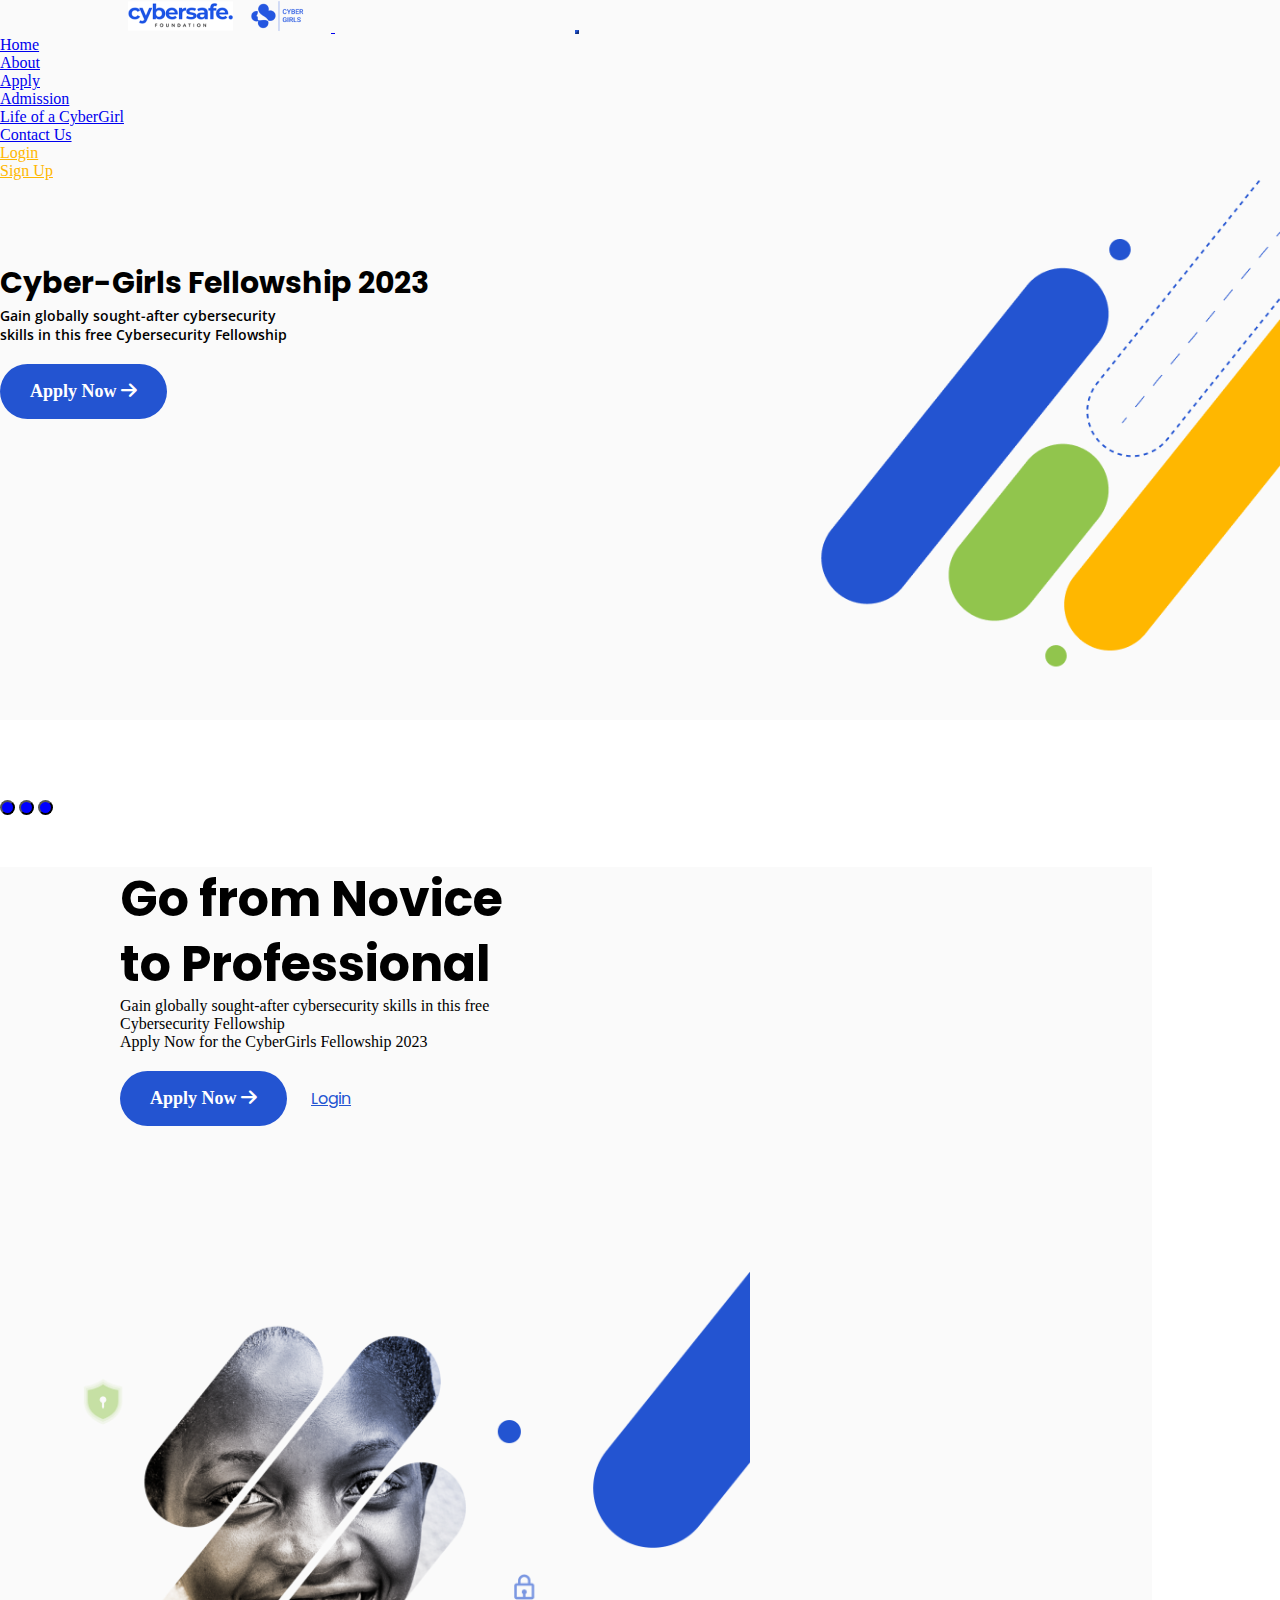
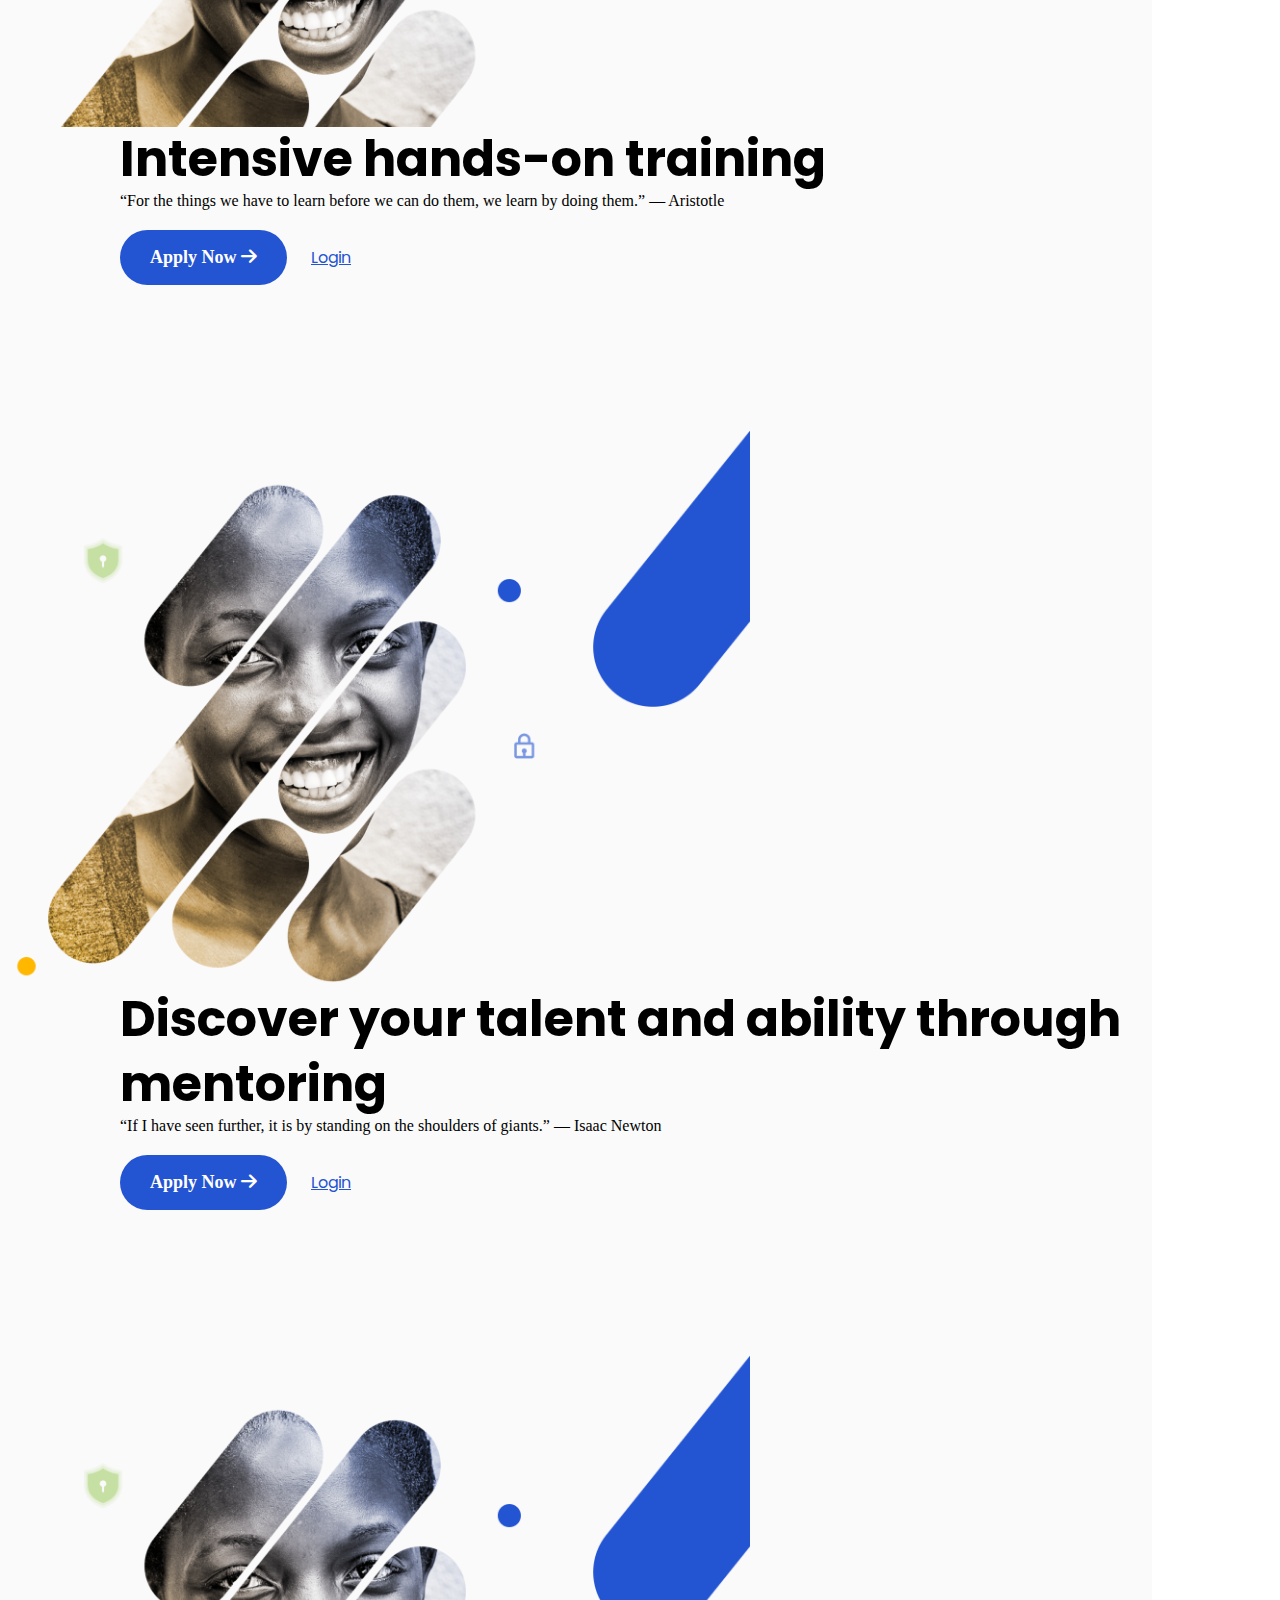
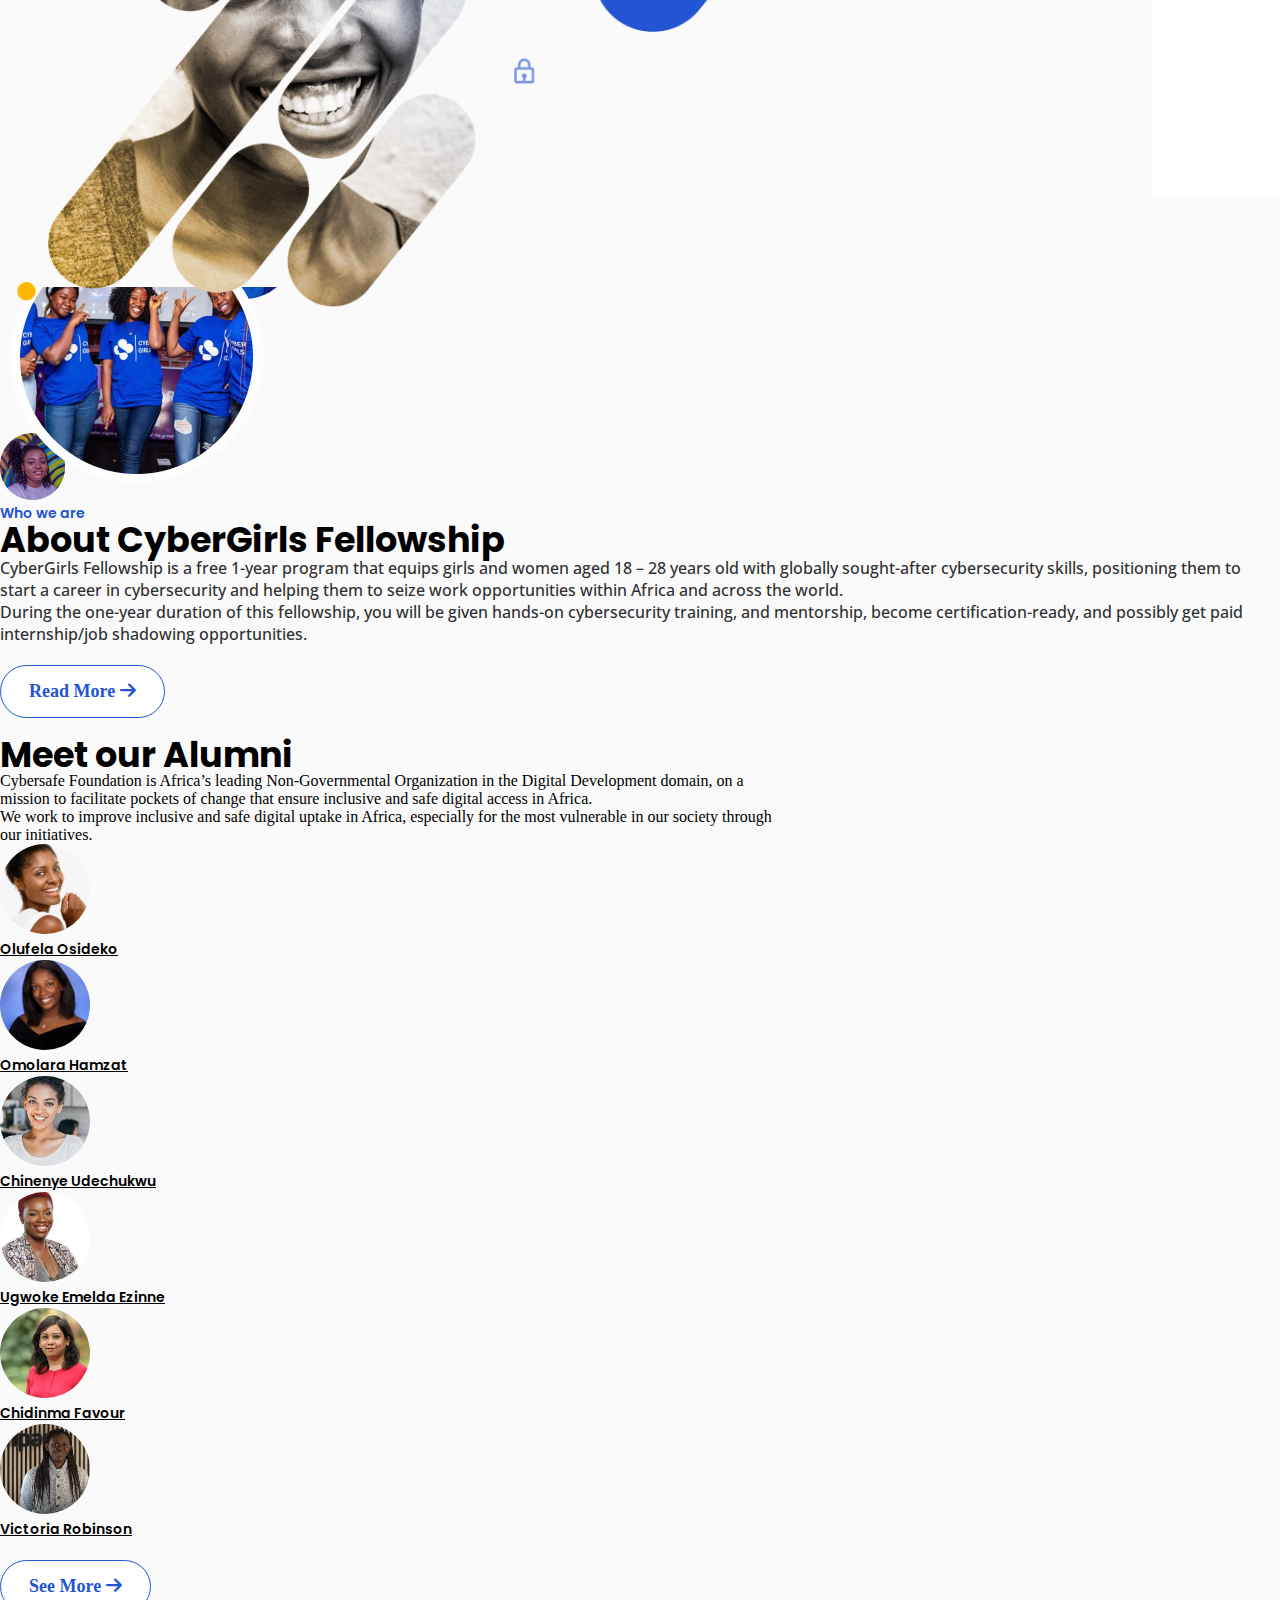
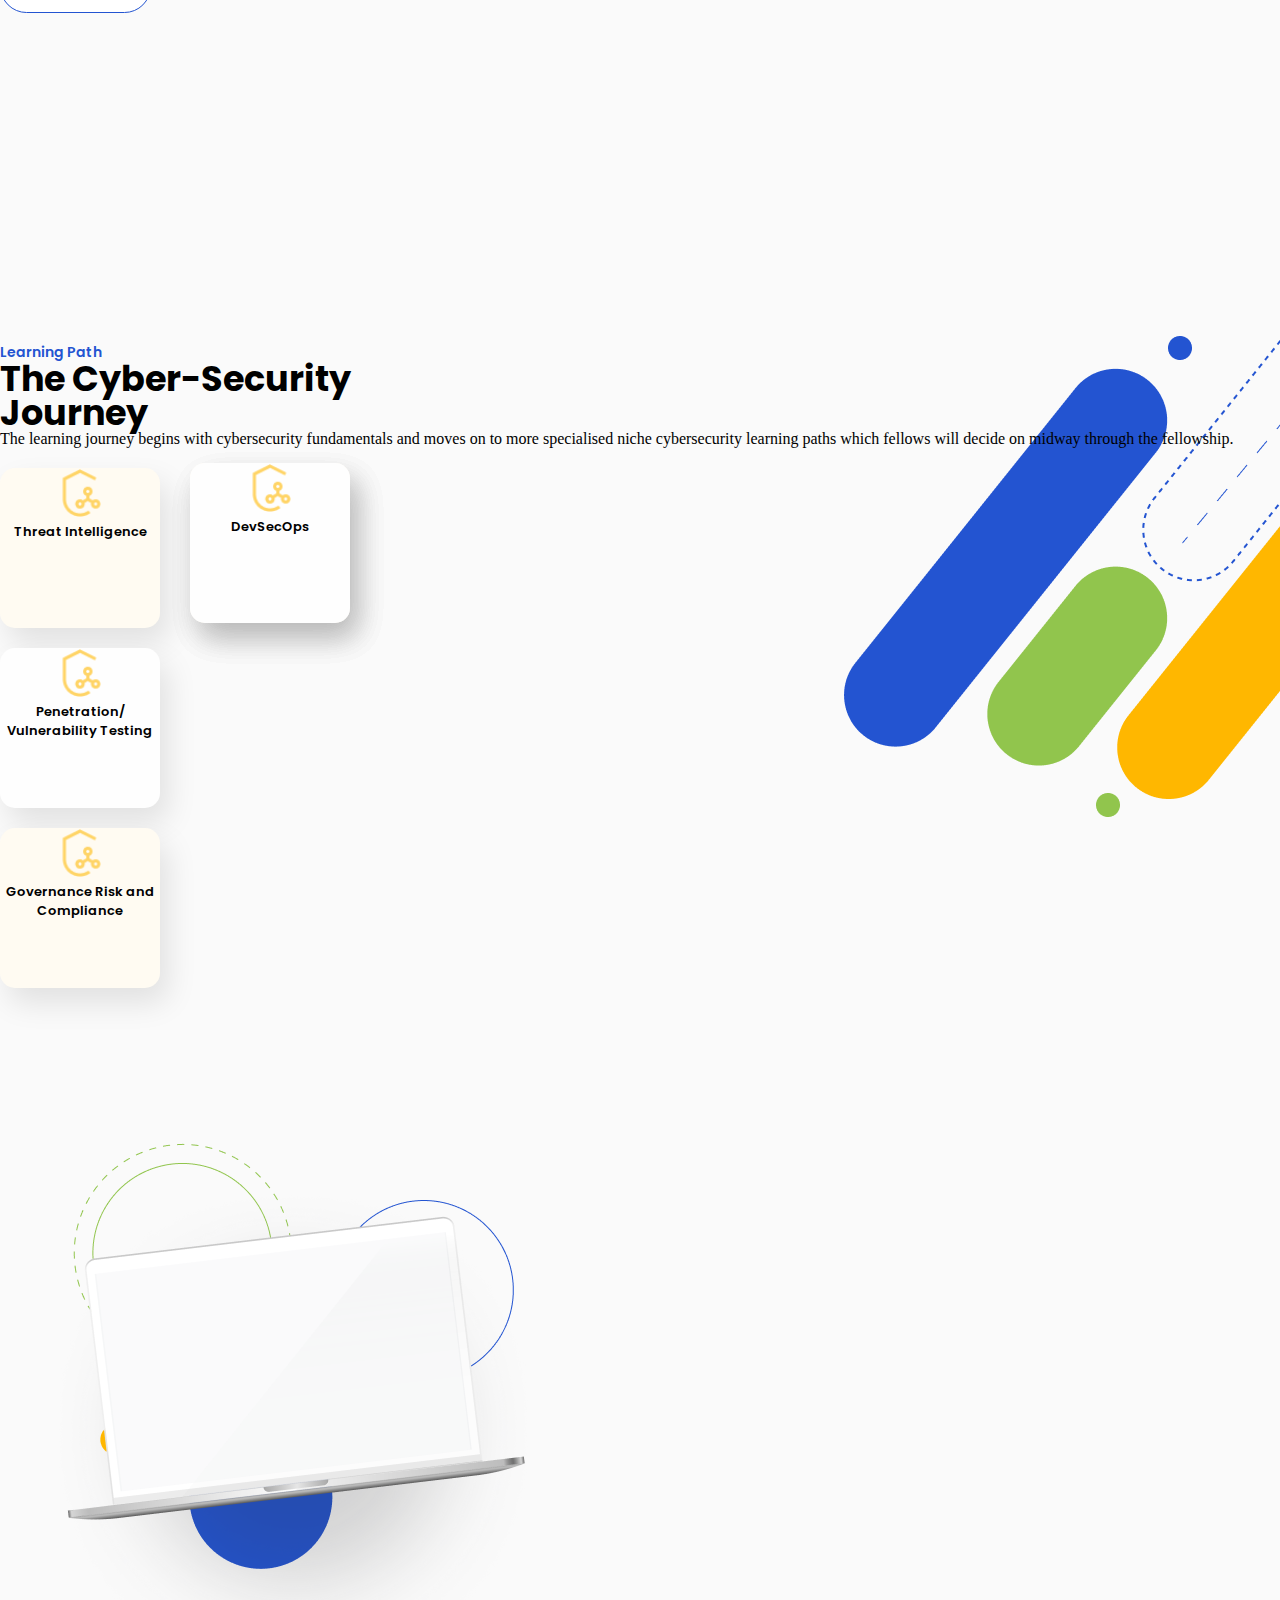
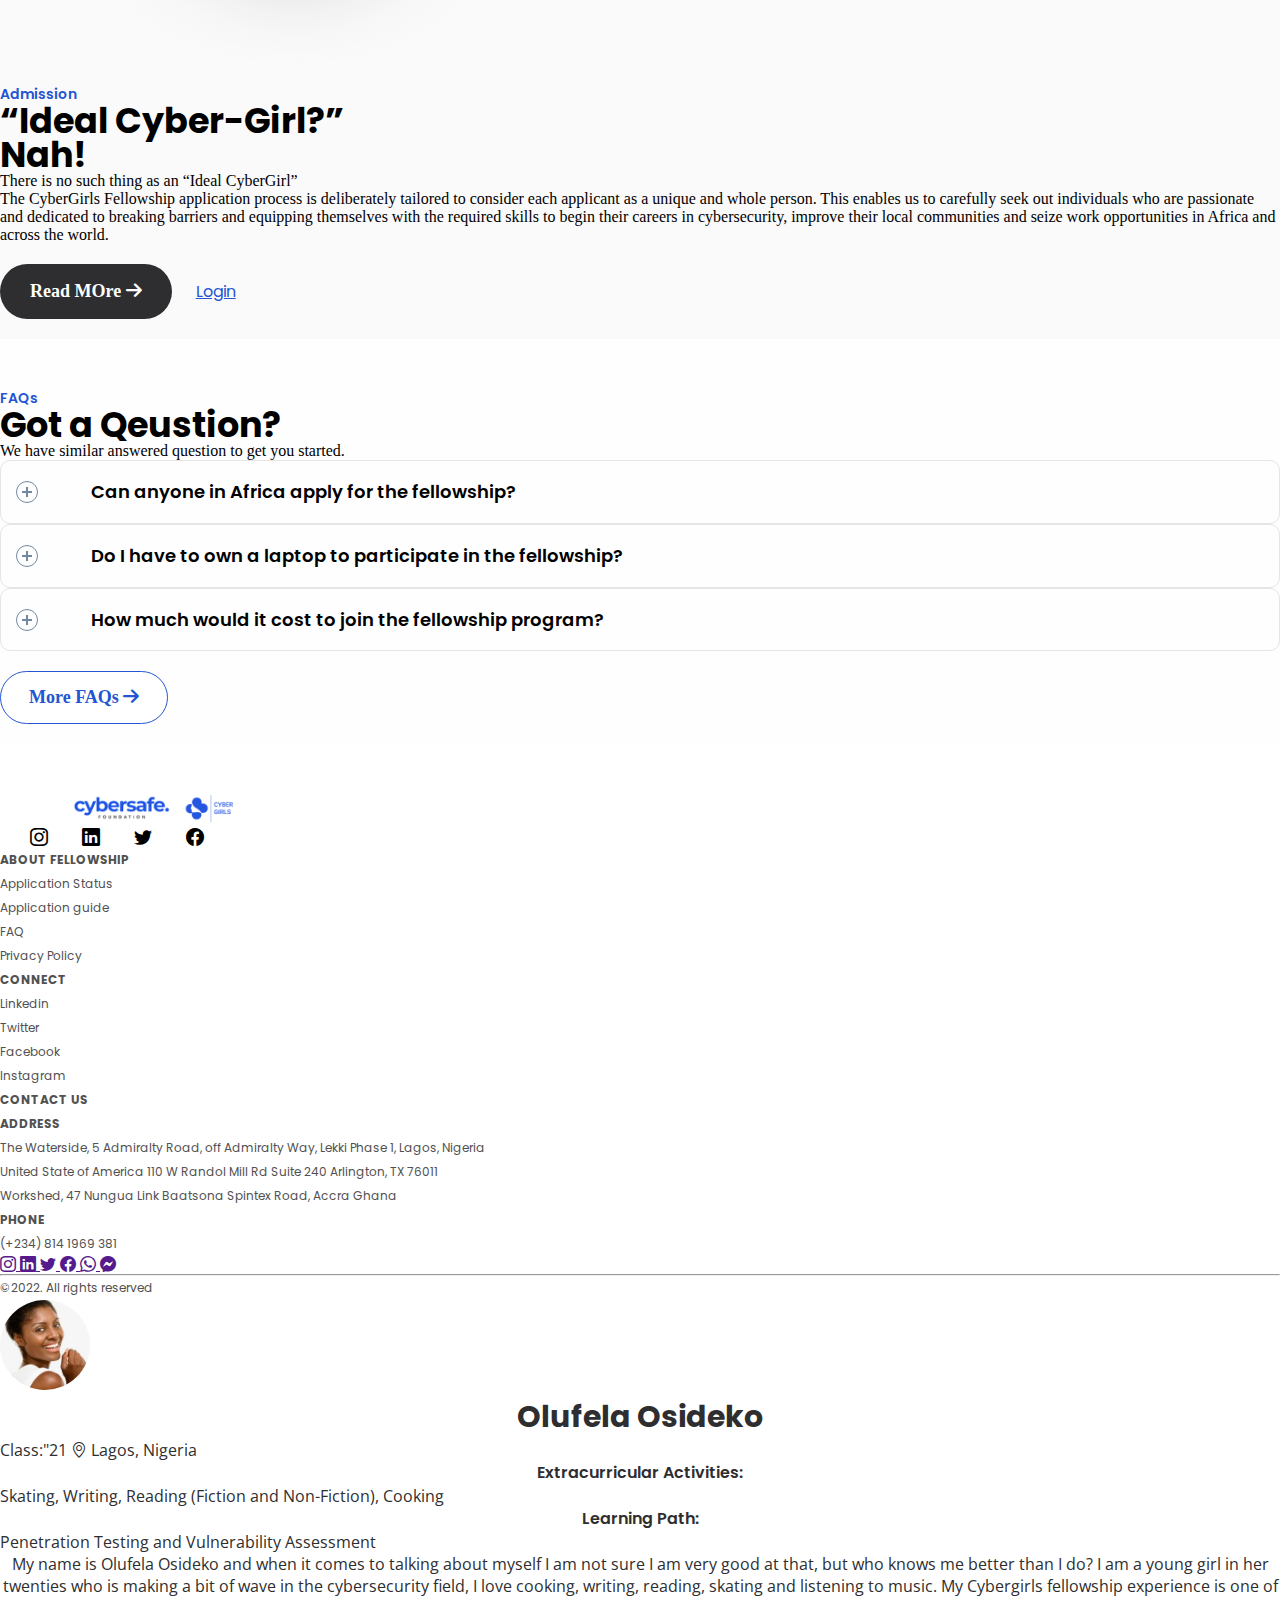
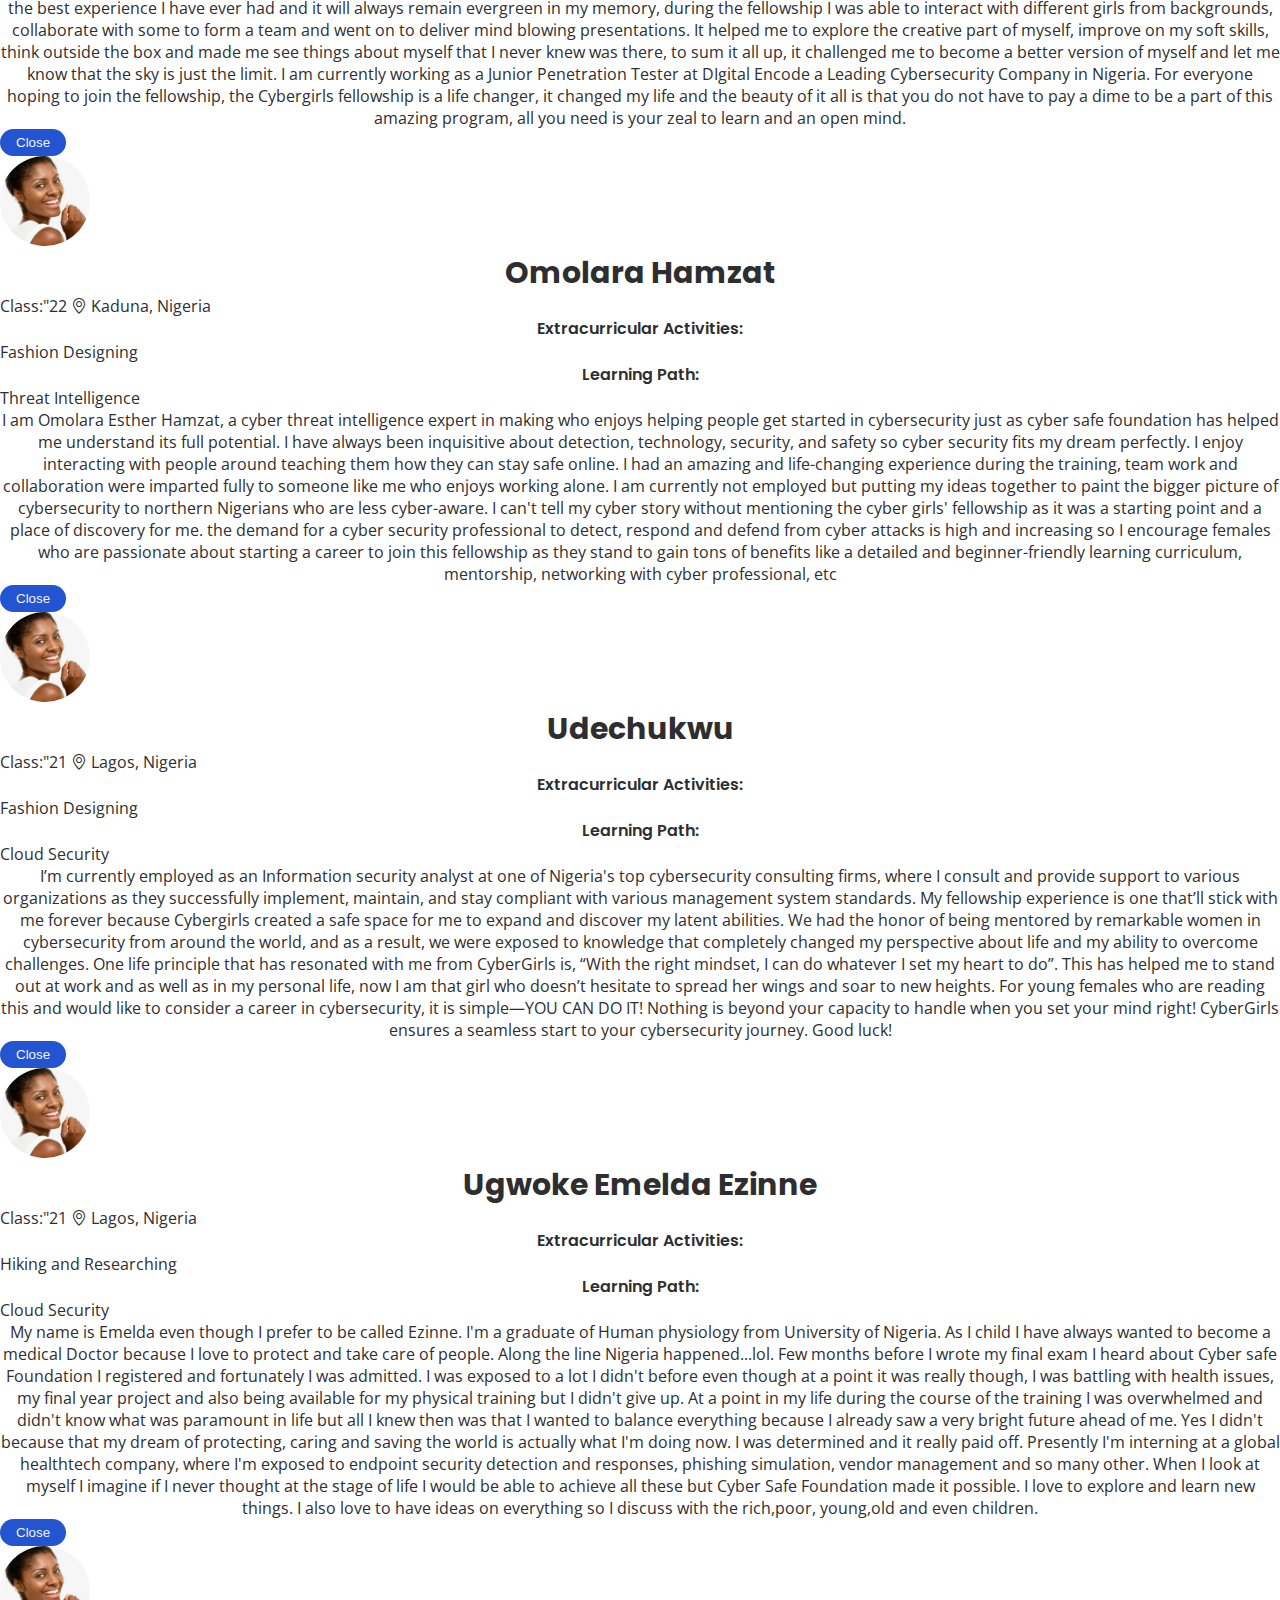
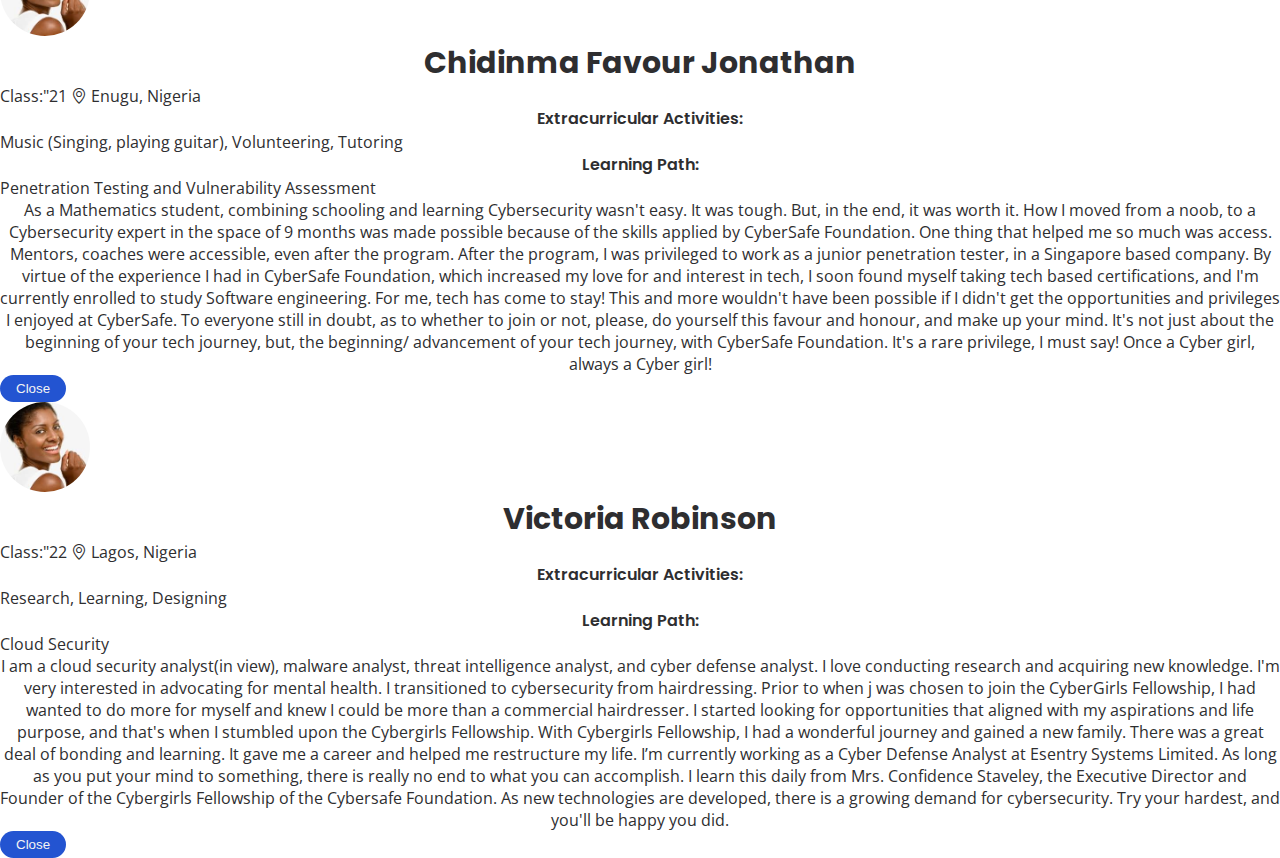
==== commit 331590d7: "commit3" ====
--- a/index.html
+++ b/index.html
@@ -11,6 +11,7 @@
         <link rel="stylesheet" href="css/accordion.css">
         <link rel="stylesheet" href="css/carousel.css">
         <link rel="stylesheet" href="css/responsive.css">
+        <link rel="stylesheet" href="css/life-cyber-girl.css">
         <link rel="preconnect" href="https://fonts.googleapis.com">
         <link rel="preconnect" href="https://fonts.gstatic.com" crossorigin>
         <link href="https://fonts.googleapis.com/css2?family=Inter:wght@300;400;500;600;700&family=Open+Sans:wght@300;400;500;600;700&family=Poppins:ital,wght@0,400;0,500;0,600;0,700;1,200&display=swap" rel="stylesheet">
@@ -268,33 +269,33 @@
                                     <div class="row justify-content-center align-items-center">
                                         <div class="col-lg-4 col-6">
                                             <img src="image/woman8.jpg" alt="">
-                                            <p class="fellows-name mt-3" id="fellows-name">Maya Evans</p>
+                                            <p class="fellows-name mt-3  pointer" id="fellows-name" data-bs-toggle="modal" data-bs-target="#alumni1 ">Olufela Osideko</p>
                                         </div>
                                         <div class="col-lg-4 col-6">
                                             <img src="image/woman2.jpg" alt="">
-                                            <p class="fellows-name mt-3" id="fellows-name">Meg Willson</p>
+                                            <p class="fellows-name mt-3  pointer" id="fellows-name" data-bs-toggle="modal" data-bs-target="#alumni2 ">Omolara Hamzat</p>
                                         </div>
                                         <div class="col-lg-4 col-6 ">
                                             <img src="image/woman3.jpg" alt="">
-                                            <p class="fellows-name mt-3" id="fellows-name">Victory Akpan</p>
+                                            <p class="fellows-name mt-3  pointer" id="fellows-name" data-bs-toggle="modal" data-bs-target="#alumni3">Chinenye Udechukwu</p>
                                         </div>
                                         <div class="col-lg-4 col-6 ">
                                             <img src="image/woman4.jpg" alt="">
-                                            <p class="fellows-name mt-3" id="fellows-name">Alina Stone</p>
+                                            <p class="fellows-name mt-3  pointer" id="fellows-name" data-bs-toggle="modal" data-bs-target="#alumni4">Ugwoke Emelda Ezinne</p>
                                         </div>
                                         <div class="col-lg-4 col-6 ">
                                             <img src="image/woman5.jpg" alt="">
-                                            <p class="fellows-name mt-3" id="fellows-name">Jane Clavin</p>
+                                            <p class="fellows-name mt-3  pointer" id="fellows-name" data-bs-toggle="modal" data-bs-target="#alumni5 ">Chidinma Favour</p>
                                         </div>
                                         <div class="col-lg-4 col-6 ">
                                             <img src="image/woman6.jpg" alt="">
-                                            <p class="fellows-name mt-3" id="fellows-name">Maria Lane</p>
+                                            <p class="fellows-name mt-3  pointer" id="fellows-name" data-bs-toggle="modal" data-bs-target="#alumni6 ">Victoria Robinson</p>
                                         </div>
                                     </div>
                                 </div>
                             </div>
                             <div class="about-us-button">
-                                <a href="#" class="secondary-button">
+                                <a href="life-cyber-girl.html" class="secondary-button">
                                     See More
                                     <i class="fa-solid fa-arrow-right ms-2"></i>
                                 </a>
@@ -419,8 +420,8 @@
                     </p>
                 </div>
                 <div class="addmission-button">
-                    <a href="#" class="tertiary-button">
-                        Apply Now
+                    <a href="addmission.html" class="tertiary-button">
+                        Read MOre
                         <i class="fa-solid fa-arrow-right ms-2"></i>
                     </a>
                     <a href="login.html" class="signup-links">Login</a>
@@ -616,6 +617,249 @@
             </div>
         </div>
     </section>
+    <!-- Button trigger modal -->
+    <!-- Modal -->
+    <div class="modal fade" id="alumni1" data-bs-backdrop="static" data-bs-keyboard="false" tabindex="-1" aria-labelledby="alumniLabel" aria-hidden="true">
+        <div class="modal-dialog text-center modal-dialog-scrollable ">
+            <div class="modal-content text-center">
+                <div class="modal-header text-center d-block modal-header-content">
+                    <div class="modal-title" id="alumniLabel">
+                        <div class=" modal-fellow-image">
+                            <img src="image/woman8.jpg" class="modal-img" id="modal-img" alt="">
+                            <h5 class="fellows-name mt-3" id="fellows-name">Olufela Osideko</h5>
+                        </div>
+                        <div class="state d-flex justify-content-around align-items-center">
+                            <span class="class">Class:"21</span>
+                            <span class="country">
+                                <i class="bi bi-geo-alt"></i>
+                                Lagos, Nigeria
+                            </span>
+                        </div>
+                        <div class="activites">
+                            <p class="activites-head">
+                                <div class="activites-text">    Extracurricular Activities:</div>
+                                <span class="modal-txt">Skating, Writing, Reading (Fiction and Non-Fiction), Cooking</span>
+                            </p>
+                        </div>
+                    </div>
+                </div>
+                <div class="modal-body">
+                    <div class="activites">
+                        <p class="activites-head">
+                            <div class="activites-text">Learning Path:</div>
+                            <span class="modal-txt">Penetration Testing and Vulnerability Assessment</span>
+                        </p>
+                    </div>
+                    <p class="modal-txt">My name is Olufela Osideko and when it comes to talking about myself I am not sure I am very good at that, but who knows me better than I do? I am a young girl in her twenties who is making a bit of wave in the cybersecurity field, I love cooking, writing, reading, skating and listening to music. My Cybergirls fellowship experience is one of the best experience I have ever had and it will always remain evergreen in my memory, during the fellowship I was able to interact with different girls from backgrounds, collaborate with some to form a team and went on to deliver mind blowing presentations. It helped me to explore the creative part of myself, improve on my soft skills, think outside the box and made me see things about myself that I never knew was there, to sum it all up, it challenged me to become a better version of myself and let me know that the sky is just the limit. I am currently working as a Junior Penetration Tester at DIgital Encode a Leading Cybersecurity Company in Nigeria. For everyone hoping to join the fellowship, the Cybergirls fellowship is a life changer, it changed my life and the beauty of it all is that you do not have to pay a dime to be a part of this amazing program, all you need is your zeal to learn and an open mind.</p>
+                </div>
+                <div class="modal-footer modal-footer-content">
+                    <button type="button" class=" fellows-modal-btn" data-bs-dismiss="modal">Close</button>
+                </div>
+            </div>
+        </div>
+    </div>
+    <!-- Modal 2 -->
+    <div class="modal fade" id="alumni2" data-bs-backdrop="static" data-bs-keyboard="false" tabindex="-1" aria-labelledby="alumniLabel" aria-hidden="true">
+        <div class="modal-dialog text-center modal-dialog-scrollable ">
+            <div class="modal-content text-center">
+                <div class="modal-header text-center d-block modal-header-content">
+                    <div class="modal-title" id="alumniLabel">
+                        <div class=" modal-fellow-image">
+                            <img src="image/woman8.jpg" class="modal-img" id="modal-img" alt="">
+                            <h5 class="fellows-name mt-3" id="fellows-name">Omolara Hamzat</h5>
+                        </div>
+                        <div class="state d-flex justify-content-around align-items-center">
+                            <span class="class">Class:"22</span>
+                            <span class="country">
+                                <i class="bi bi-geo-alt"></i>
+                                Kaduna, Nigeria
+                            </span>
+                        </div>
+                        <div class="activites">
+                            <p class="activites-head">
+                                <div class="activites-text">    Extracurricular Activities:</div>
+                                <span class="modal-txt">Fashion Designing</span>
+                            </p>
+                        </div>
+                    </div>
+                </div>
+                <div class="modal-body">
+                    <div class="activites">
+                        <p class="activites-head">
+                            <div class="activites-text">Learning Path:</div>
+                            <span class="modal-txt">Threat Intelligence</span>
+                        </p>
+                    </div>
+                    <p class="modal-txt">I am Omolara Esther Hamzat, a cyber threat intelligence expert in making who enjoys helping people get started in cybersecurity just as cyber safe foundation has helped me understand its full potential. I have always been inquisitive about detection, technology, security, and safety so cyber security fits my dream perfectly. I enjoy interacting with people around teaching them how they can stay safe online. I had an amazing and life-changing experience during the training, team work and collaboration were imparted fully to someone like me who enjoys working alone. I am currently not employed but putting my ideas together to paint the bigger picture of cybersecurity to northern Nigerians who are less cyber-aware. I can't tell my cyber story without mentioning the cyber girls' fellowship as it was a starting point and a place of discovery for me. the demand for a cyber security professional to detect, respond and defend from cyber attacks is high and increasing so I encourage females who are passionate about starting a career to join this fellowship as they stand to gain tons of benefits like a detailed and beginner-friendly learning curriculum, mentorship, networking with cyber professional, etc</p>
+                </div>
+                <div class="modal-footer modal-footer-content">
+                    <button type="button" class=" fellows-modal-btn" data-bs-dismiss="modal">Close</button>
+                </div>
+            </div>
+        </div>
+    </div>
+    <!-- Modal 3 -->
+    <div class="modal fade" id="alumni3" data-bs-backdrop="static" data-bs-keyboard="false" tabindex="-1" aria-labelledby="alumniLabel" aria-hidden="true">
+        <div class="modal-dialog text-center modal-dialog-scrollable ">
+            <div class="modal-content text-center">
+                <div class="modal-header text-center d-block modal-header-content">
+                    <div class="modal-title" id="alumniLabel">
+                        <div class=" modal-fellow-image">
+                            <img src="image/woman8.jpg" class="modal-img" id="modal-img" alt="">
+                            <h5 class="fellows-name mt-3" id="fellows-name">Udechukwu</h5>
+                        </div>
+                        <div class="state d-flex justify-content-around align-items-center">
+                            <span class="class">Class:"21</span>
+                            <span class="country">
+                                <i class="bi bi-geo-alt"></i>
+                                Lagos, Nigeria
+                            </span>
+                        </div>
+                        <div class="activites">
+                            <p class="activites-head">
+                                <div class="activites-text">    Extracurricular Activities:</div>
+                                <span class="modal-txt">Fashion Designing</span>
+                            </p>
+                        </div>
+                    </div>
+                </div>
+                <div class="modal-body">
+                    <div class="activites">
+                        <p class="activites-head">
+                            <div class="activites-text">Learning Path:</div>
+                            <span class="modal-txt">Cloud Security</span>
+                        </p>
+                    </div>
+                    <p class="modal-txt">I’m currently employed as an Information security analyst at one of Nigeria's top cybersecurity consulting firms, where I consult and provide support to various organizations as they successfully implement, maintain, and stay compliant with various management system standards. My fellowship experience is one that’ll stick with me forever because Cybergirls created a safe space for me to expand and discover my latent abilities. We had the honor of being mentored by remarkable women in cybersecurity from around the world, and as a result, we were exposed to knowledge that completely changed my perspective about life and my ability to overcome challenges. One life principle that has resonated with me from CyberGirls is, “With the right mindset, I can do whatever I set my heart to do”. This has helped me to stand out at work and as well as in my personal life, now I am that girl who doesn’t hesitate to spread her wings and soar to new heights. For young females who are reading this and would like to consider a career in cybersecurity, it is simple—YOU CAN DO IT! Nothing is beyond your capacity to handle when you set your mind right! CyberGirls ensures a seamless start to your cybersecurity journey. Good luck!</p>
+                </div>
+                <div class="modal-footer modal-footer-content">
+                    <button type="button" class=" fellows-modal-btn" data-bs-dismiss="modal">Close</button>
+                </div>
+            </div>
+        </div>
+    </div>
+    <!-- Modal 4 -->
+    <div class="modal fade" id="alumni4" data-bs-backdrop="static" data-bs-keyboard="false" tabindex="-1" aria-labelledby="alumniLabel" aria-hidden="true">
+        <div class="modal-dialog text-center modal-dialog-scrollable ">
+            <div class="modal-content text-center">
+                <div class="modal-header text-center d-block modal-header-content">
+                    <div class="modal-title" id="alumniLabel">
+                        <div class=" modal-fellow-image">
+                            <img src="image/woman8.jpg" class="modal-img" id="modal-img" alt="">
+                            <h5 class="fellows-name mt-3" id="fellows-name">Ugwoke Emelda Ezinne</h5>
+                        </div>
+                        <div class="state d-flex justify-content-around align-items-center">
+                            <span class="class">Class:"21</span>
+                            <span class="country">
+                                <i class="bi bi-geo-alt"></i>
+                                Lagos, Nigeria
+                            </span>
+                        </div>
+                        <div class="activites">
+                            <p class="activites-head">
+                                <div class="activites-text">    Extracurricular Activities:</div>
+                                <span class="modal-txt">Hiking and Researching</span>
+                            </p>
+                        </div>
+                    </div>
+                </div>
+                <div class="modal-body">
+                    <div class="activites">
+                        <p class="activites-head">
+                            <div class="activites-text">Learning Path:</div>
+                            <span class="modal-txt">Cloud Security</span>
+                        </p>
+                    </div>
+                    <p class="modal-txt">My name is Emelda even though I prefer to be called Ezinne. I'm a graduate of Human physiology from University of Nigeria. As I child I have always wanted to become a medical Doctor because I love to protect and take care of people. Along the line Nigeria happened...lol. Few months before I wrote my final exam I heard about Cyber safe Foundation I registered and fortunately I was admitted. I was exposed to a lot I didn't before even though at a point it was really though, I was battling with health issues, my final year project and also being available for my physical training but I didn't give up. At a point in my life during the course of the training I was overwhelmed and didn't know what was paramount in life but all I knew then was that I wanted to balance everything because I already saw a very bright future ahead of me. Yes I didn't because that my dream of protecting, caring and saving the world is actually what I'm doing now. I was determined and it really paid off. Presently I'm interning at a global healthtech company, where I'm exposed to endpoint security detection and responses, phishing simulation, vendor management and so many other. When I look at myself I imagine if I never thought at the stage of life I would be able to achieve all these but Cyber Safe Foundation made it possible. I love to explore and learn new things. I also love to have ideas on everything so I discuss with the rich,poor, young,old and even children.</p>
+                </div>
+                <div class="modal-footer modal-footer-content">
+                    <button type="button" class=" fellows-modal-btn" data-bs-dismiss="modal">Close</button>
+                </div>
+            </div>
+        </div>
+    </div>
+    <!-- Modal 5 -->
+    <div class="modal fade" id="alumni5" data-bs-backdrop="static" data-bs-keyboard="false" tabindex="-1" aria-labelledby="alumniLabel" aria-hidden="true">
+        <div class="modal-dialog text-center modal-dialog-scrollable ">
+            <div class="modal-content text-center">
+                <div class="modal-header text-center d-block modal-header-content">
+                    <div class="modal-title" id="alumniLabel">
+                        <div class=" modal-fellow-image">
+                            <img src="image/woman8.jpg" class="modal-img" id="modal-img" alt="">
+                            <h5 class="fellows-name mt-3" id="fellows-name">
+                                Chidinma Favour Jonathan
+                            </h5>
+                        </div>
+                        <div class="state d-flex justify-content-around align-items-center">
+                            <span class="class">Class:"21</span>
+                            <span class="country">
+                                <i class="bi bi-geo-alt"></i>
+                                Enugu, Nigeria
+                            </span>
+                        </div>
+                        <div class="activites">
+                            <p class="activites-head">
+                                <div class="activites-text">    Extracurricular Activities:</div>
+                                <span class="modal-txt">Music (Singing, playing guitar), Volunteering, Tutoring</span>
+                            </p>
+                        </div>
+                    </div>
+                </div>
+                <div class="modal-body">
+                    <div class="activites">
+                        <p class="activites-head">
+                            <div class="activites-text">Learning Path:</div>
+                            <span class="modal-txt">Penetration Testing and Vulnerability Assessment</span>
+                        </p>
+                    </div>
+                    <p class="modal-txt">As a Mathematics student, combining schooling and learning Cybersecurity wasn't easy. It was tough. But, in the end, it was worth it. How I moved from a noob, to a Cybersecurity expert in the space of 9 months was made possible because of the skills applied by CyberSafe Foundation. One thing that helped me so much was access. Mentors, coaches were accessible, even after the program. After the program, I was privileged to work as a junior penetration tester, in a Singapore based company. By virtue of the experience I had in CyberSafe Foundation, which increased my love for and interest in tech, I soon found myself taking tech based certifications, and I'm currently enrolled to study Software engineering. For me, tech has come to stay! This and more wouldn't have been possible if I didn't get the opportunities and privileges I enjoyed at CyberSafe. To everyone still in doubt, as to whether to join or not, please, do yourself this favour and honour, and make up your mind. It's not just about the beginning of your tech journey, but, the beginning/ advancement of your tech journey, with CyberSafe Foundation. It's a rare privilege, I must say! Once a Cyber girl, always a Cyber girl!</p>
+                </div>
+                <div class="modal-footer modal-footer-content">
+                    <button type="button" class=" fellows-modal-btn" data-bs-dismiss="modal">Close</button>
+                </div>
+            </div>
+        </div>
+    </div>
+    <!-- Modal  6-->
+    <div class="modal fade" id="alumni6" data-bs-backdrop="static" data-bs-keyboard="false" tabindex="-1" aria-labelledby="alumniLabel" aria-hidden="true">
+        <div class="modal-dialog text-center modal-dialog-scrollable ">
+            <div class="modal-content text-center">
+                <div class="modal-header text-center d-block modal-header-content">
+                    <div class="modal-title" id="alumniLabel">
+                        <div class=" modal-fellow-image">
+                            <img src="image/woman8.jpg" class="modal-img" id="modal-img" alt="">
+                            <h5 class="fellows-name mt-3" id="fellows-name">Victoria Robinson</h5>
+                        </div>
+                        <div class="state d-flex justify-content-around align-items-center">
+                            <span class="class">Class:"22</span>
+                            <span class="country">
+                                <i class="bi bi-geo-alt"></i>
+                                Lagos, Nigeria
+                            </span>
+                        </div>
+                        <div class="activites">
+                            <p class="activites-head">
+                                <div class="activites-text">    Extracurricular Activities:</div>
+                                <span class="modal-txt">Research, Learning, Designing</span>
+                            </p>
+                        </div>
+                    </div>
+                </div>
+                <div class="modal-body">
+                    <div class="activites">
+                        <p class="activites-head">
+                            <div class="activites-text">Learning Path:</div>
+                            <span class="modal-txt">Cloud Security</span>
+                        </p>
+                    </div>
+                    <p class="modal-txt">I am a cloud security analyst(in view), malware analyst, threat intelligence analyst, and cyber defense analyst. I love conducting research and acquiring new knowledge. I'm very interested in advocating for mental health. I transitioned to cybersecurity from hairdressing. Prior to when j was chosen to join the CyberGirls Fellowship, I had wanted to do more for myself and knew I could be more than a commercial hairdresser. I started looking for opportunities that aligned with my aspirations and life purpose, and that's when I stumbled upon the Cybergirls Fellowship. With Cybergirls Fellowship, I had a wonderful journey and gained a new family. There was a great deal of bonding and learning. It gave me a career and helped me restructure my life. I’m currently working as a Cyber Defense Analyst at Esentry Systems Limited. As long as you put your mind to something, there is really no end to what you can accomplish. I learn this daily from Mrs. Confidence Staveley, the Executive Director and Founder of the Cybergirls Fellowship of the Cybersafe Foundation. As new technologies are developed, there is a growing demand for cybersecurity. Try your hardest, and you'll be happy you did.</p>
+                </div>
+                <div class="modal-footer modal-footer-content">
+                    <button type="button" class=" fellows-modal-btn" data-bs-dismiss="modal">Close</button>
+                </div>
+            </div>
+        </div>
+    </div>
 </body>
 <script src="js/accordion.js"></script>
 <script src="https://cdn.jsdelivr.net/npm/bootstrap@5.0.2/dist/js/bootstrap.bundle.min.js" integrity="sha384-MrcW6ZMFYlzcLA8Nl+NtUVF0sA7MsXsP1UyJoMp4YLEuNSfAP+JcXn/tWtIaxVXM" crossorigin="anonymous"></script>
--- a/css/index.css
+++ b/css/index.css
@@ -111,7 +111,7 @@
   font-family: "Poppins", sans-serif;
   font-style: normal;
   font-weight: 600;
-  font-size: 16px;
+  font-size: 14px;
   line-height: 22px;
 }
 
@@ -222,7 +222,7 @@
 .copy-right {
   font-family: "Poppins", sans-serif;
   font-style: normal;
-  font-size: 14px;
+  font-size: 12px;
   color: #515151;
   line-height: 24px;
 }
--- a/css/life-cyber-girl.css
+++ b/css/life-cyber-girl.css
@@ -0,0 +1,56 @@
+.modal-fellow-image img {
+  width: 90px;
+  height: 90px;
+  border-radius: 50%;
+  overflow: hidden;
+  object-fit: cover;
+}
+.modal-fellow-image .fellows-name {
+  font-family: "Poppins";
+  font-style: normal;
+  font-weight: 700;
+  font-size: 30px;
+  line-height: 45px;
+  text-align: center;
+  color: #2e2e30;
+}
+.modal-header-content,
+.modal-footer-content {
+  border-bottom: none !important;
+  border-top: none !important;
+}
+.state .class,
+.country,
+.modal-txt {
+  font-family: "Open Sans";
+  font-style: normal;
+  font-weight: 400;
+  font-size: 16px;
+  line-height: 22px;
+  text-align: center;
+  color: #2e2e30;
+}
+
+.activites-text {
+  font-family: "Poppins";
+  font-style: normal;
+  font-weight: 600;
+  font-size: 16px;
+  line-height: 24px;
+  text-align: center;
+  color: #2e2e30;
+}
+.fellows-modal-btn {
+  border-radius: 50px !important;
+  padding: 6px 16px;
+  border: none;
+  background: var(--primary-color);
+  color: #f3f3f3;
+}
+.pointer {
+  cursor: pointer;
+  transition: 0.5s;
+}
+.pointer:hover {
+  font-size: 12px;
+}
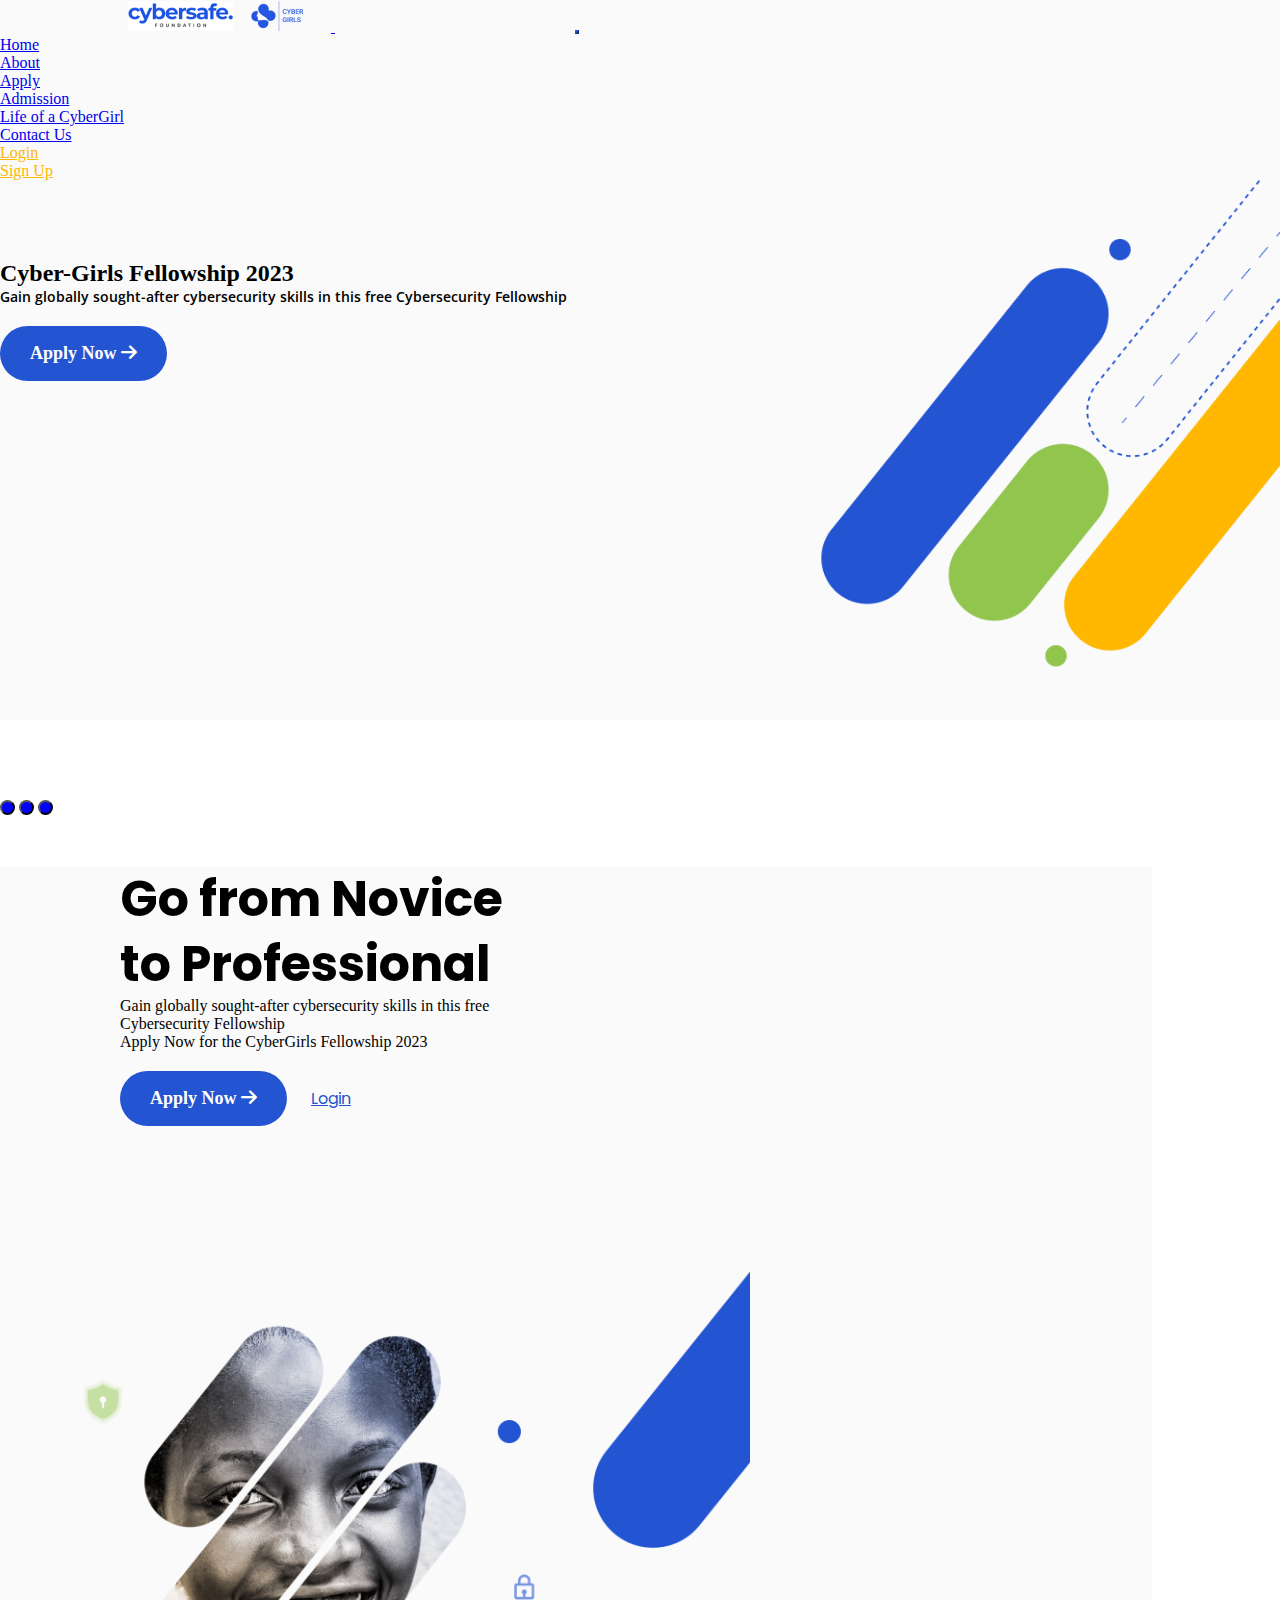
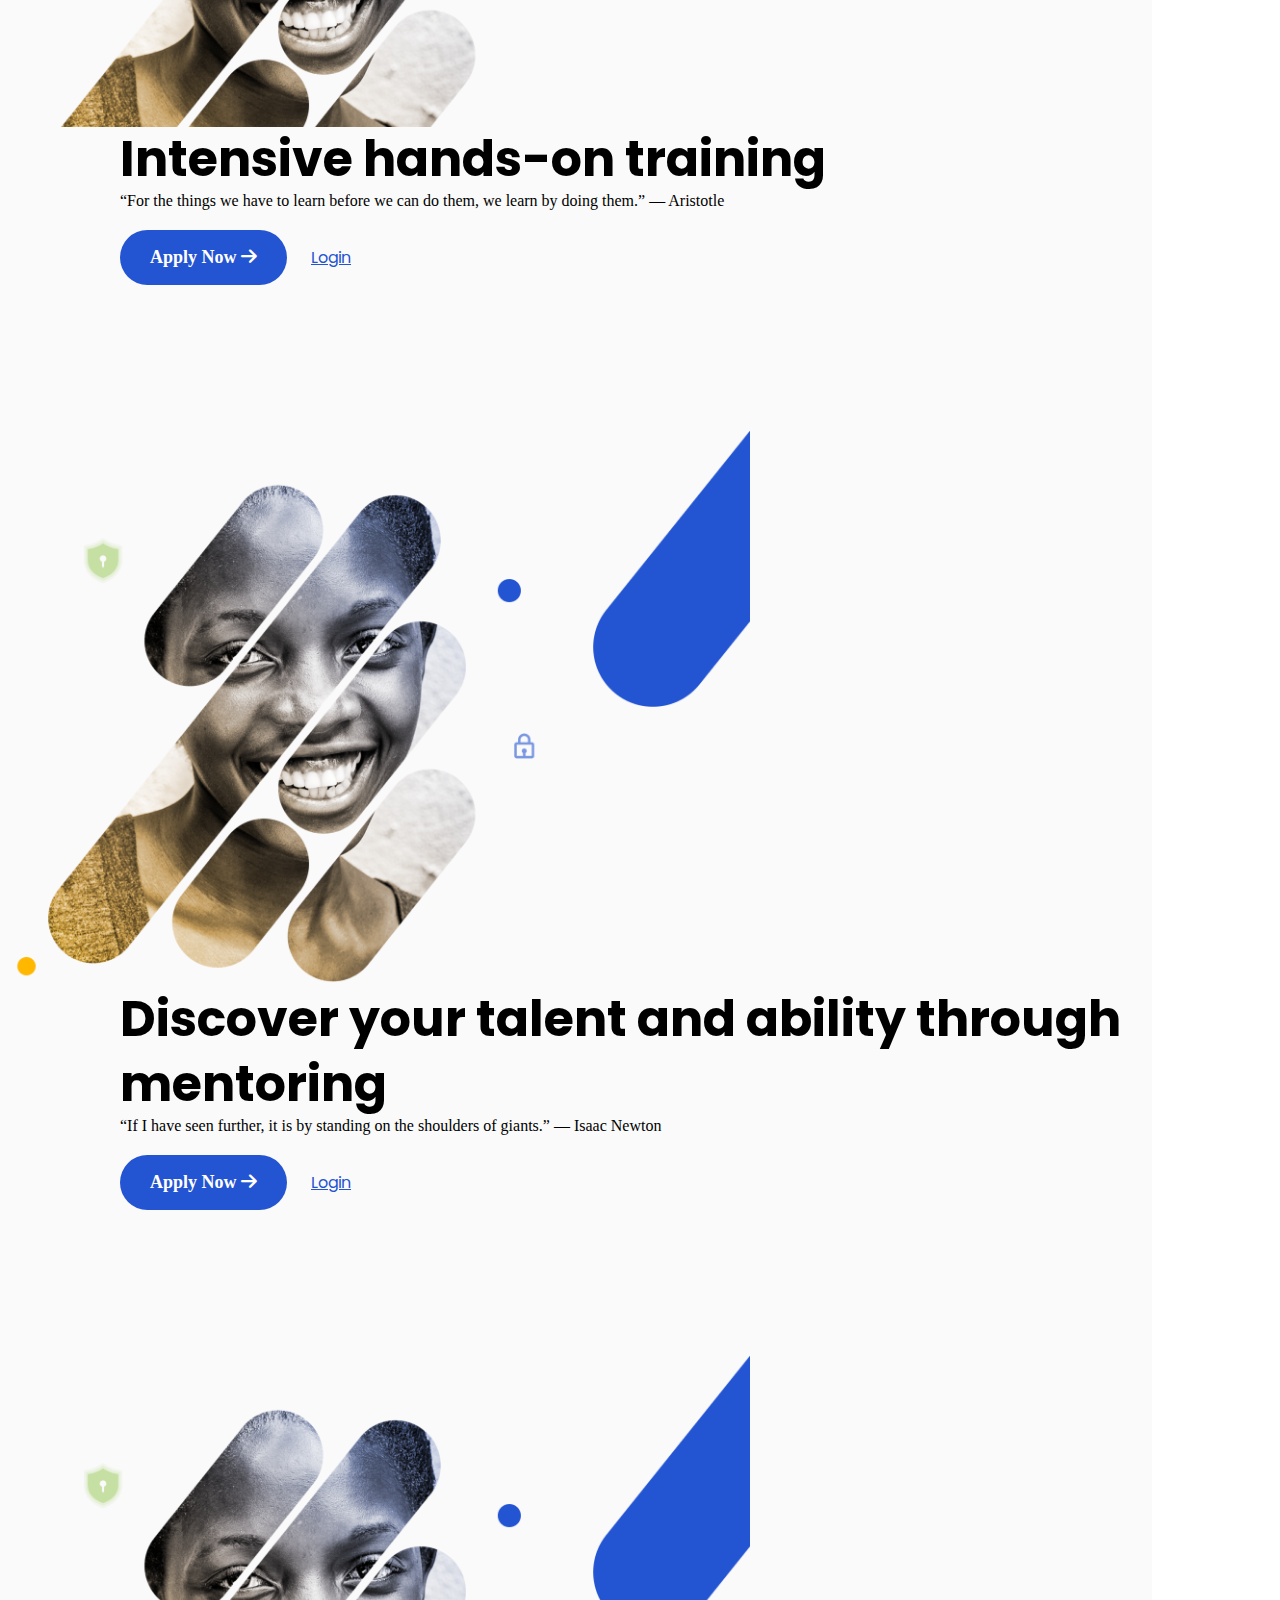
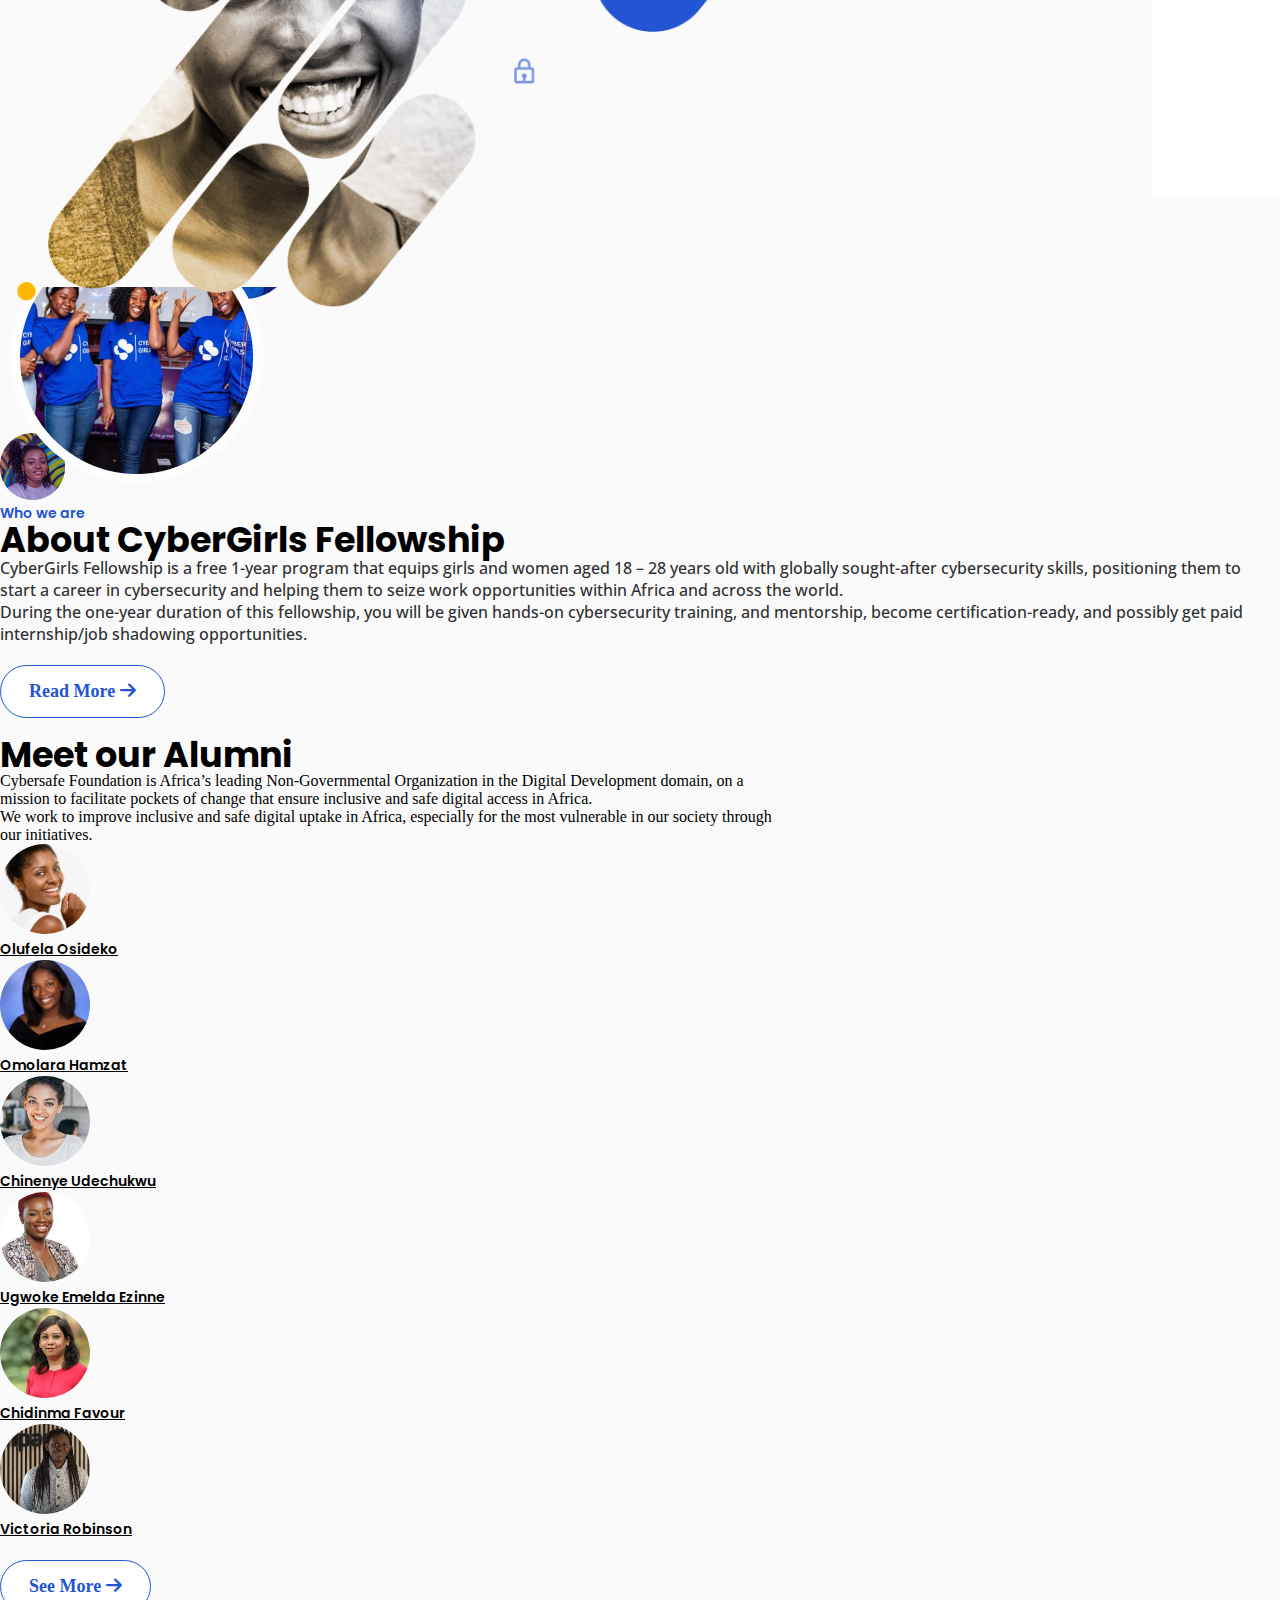
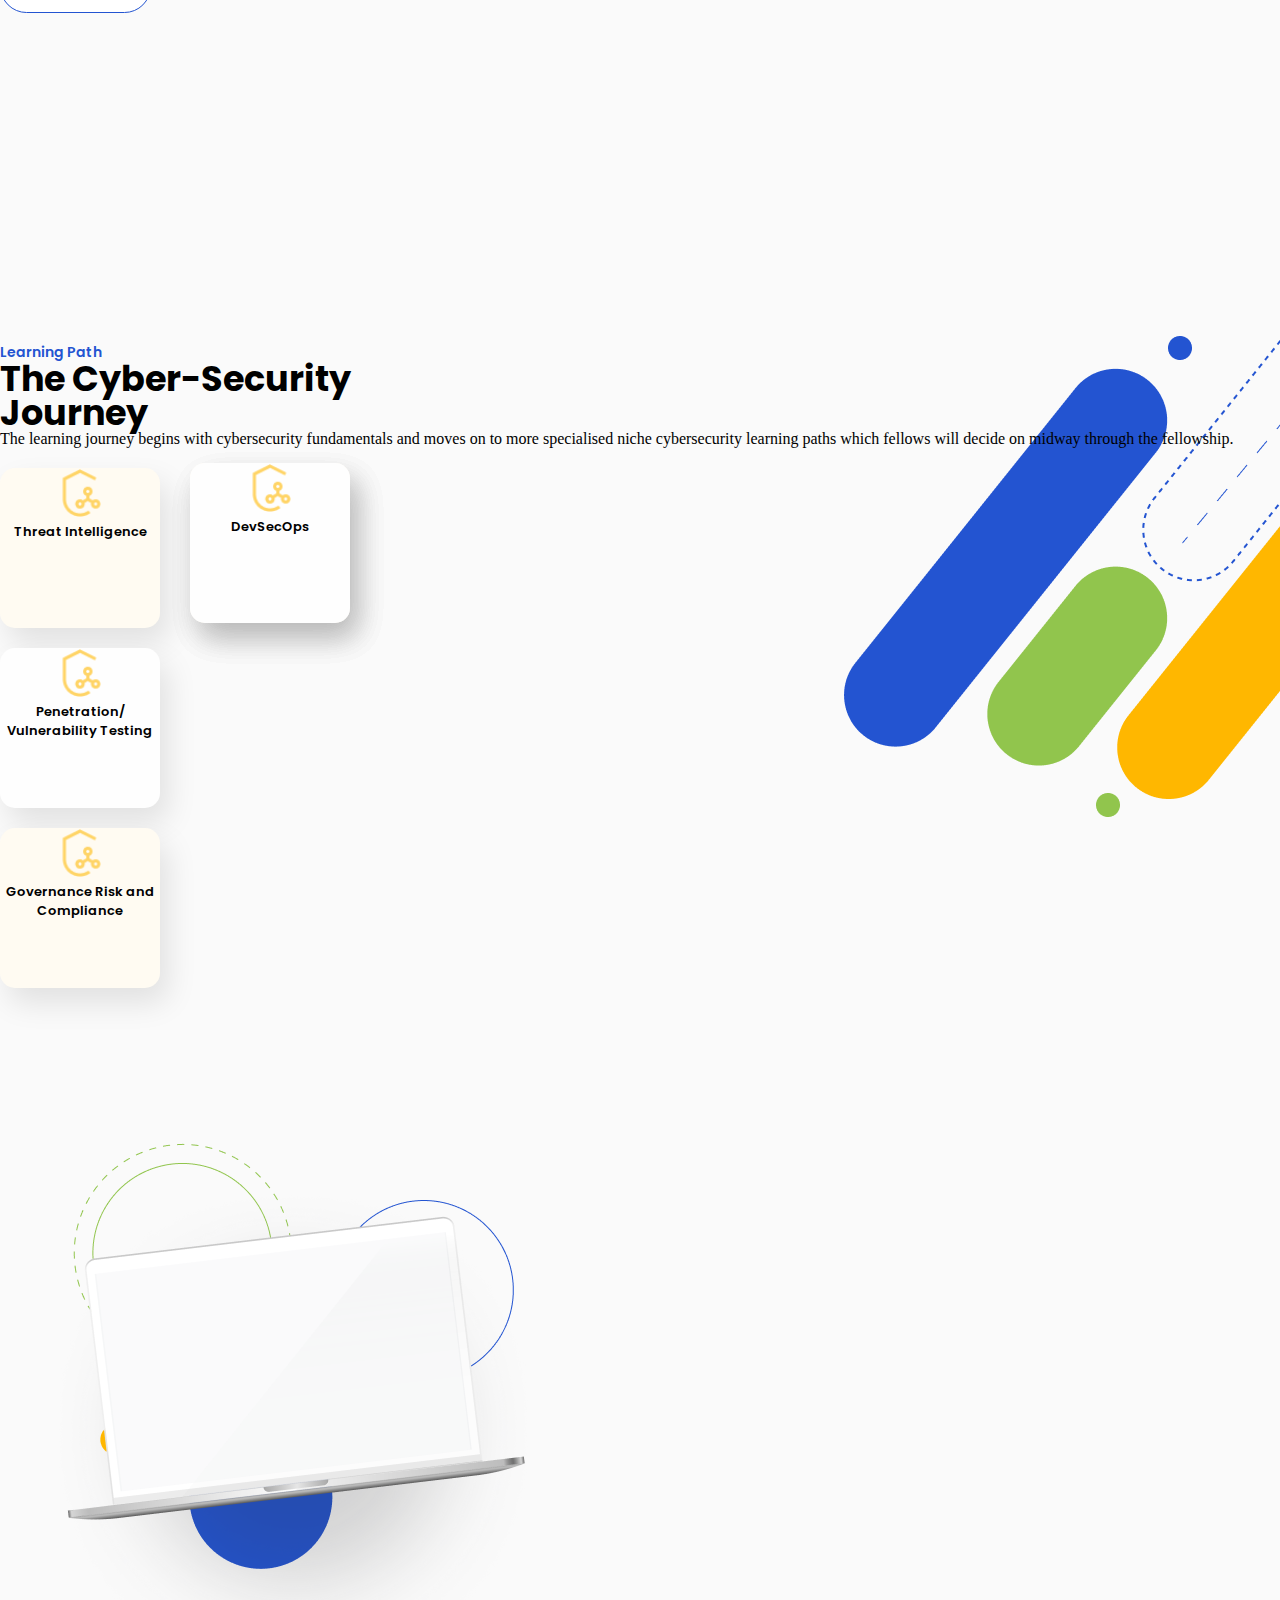
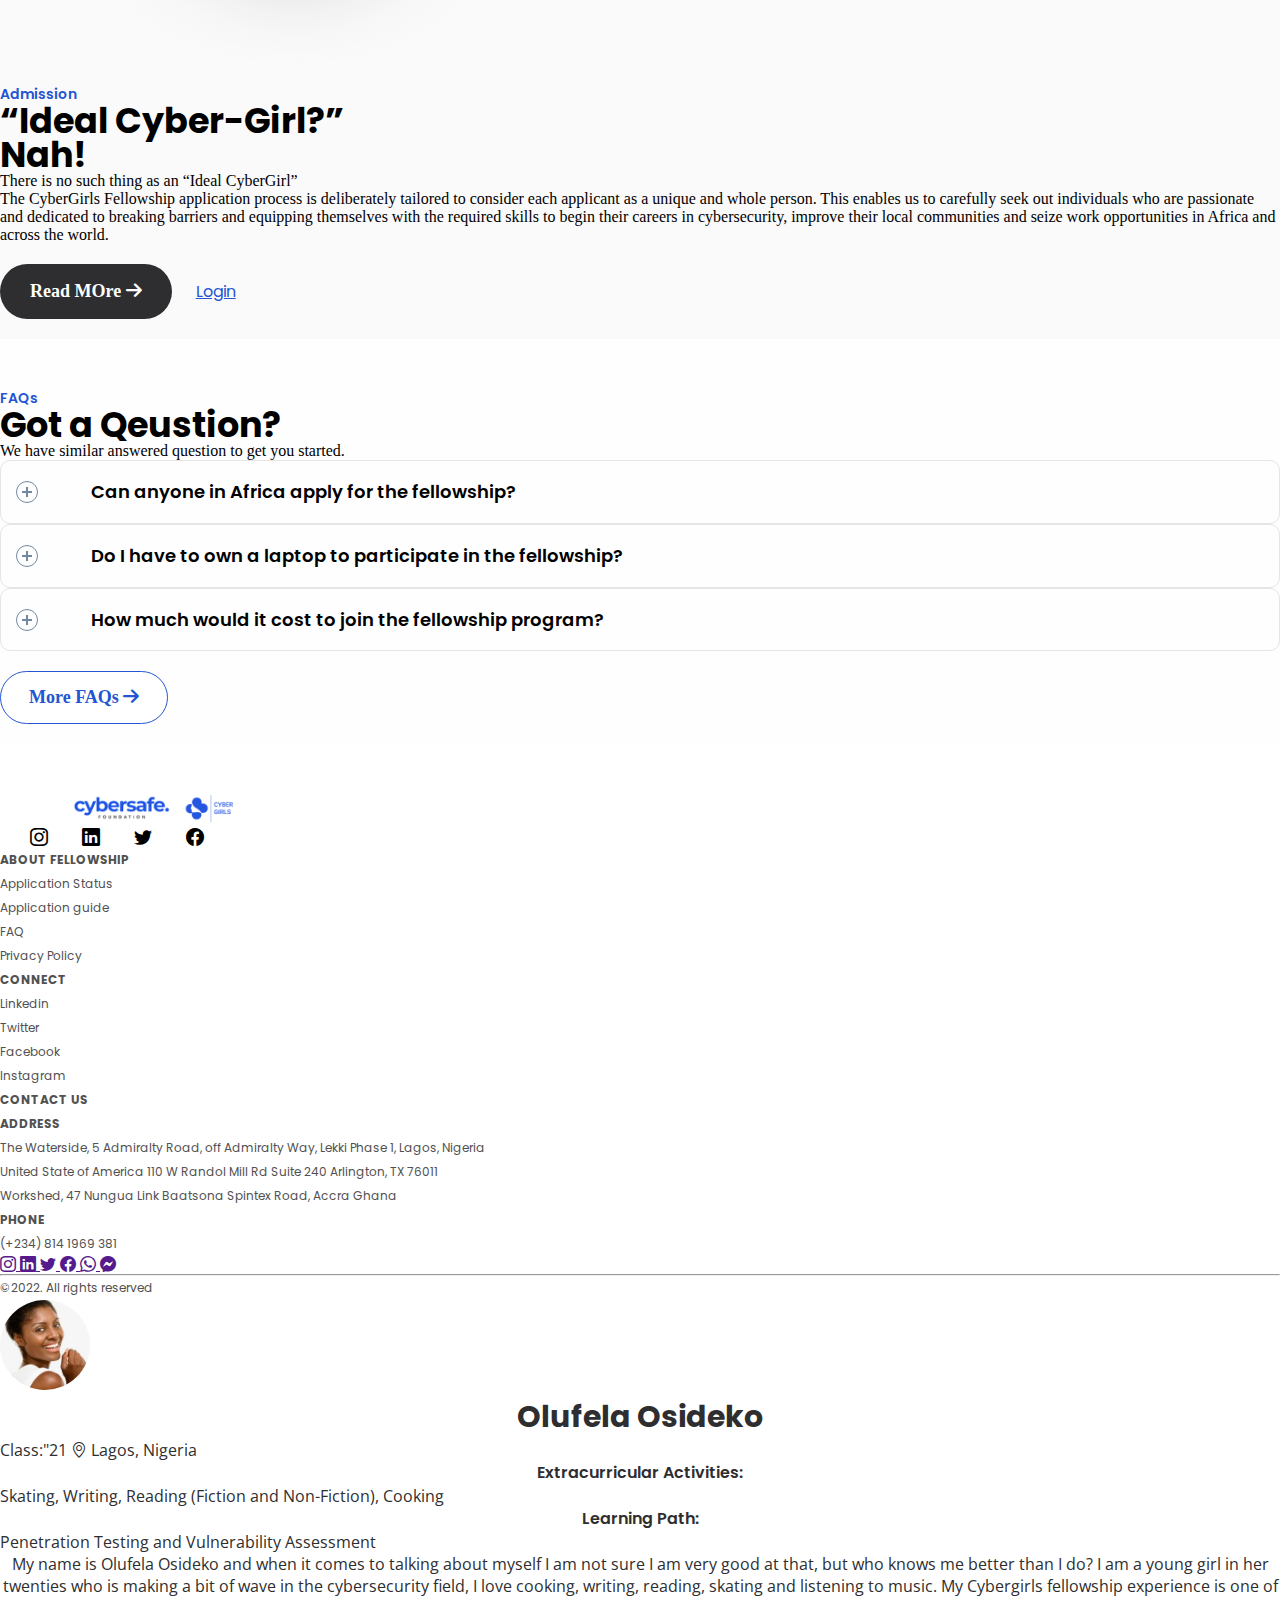
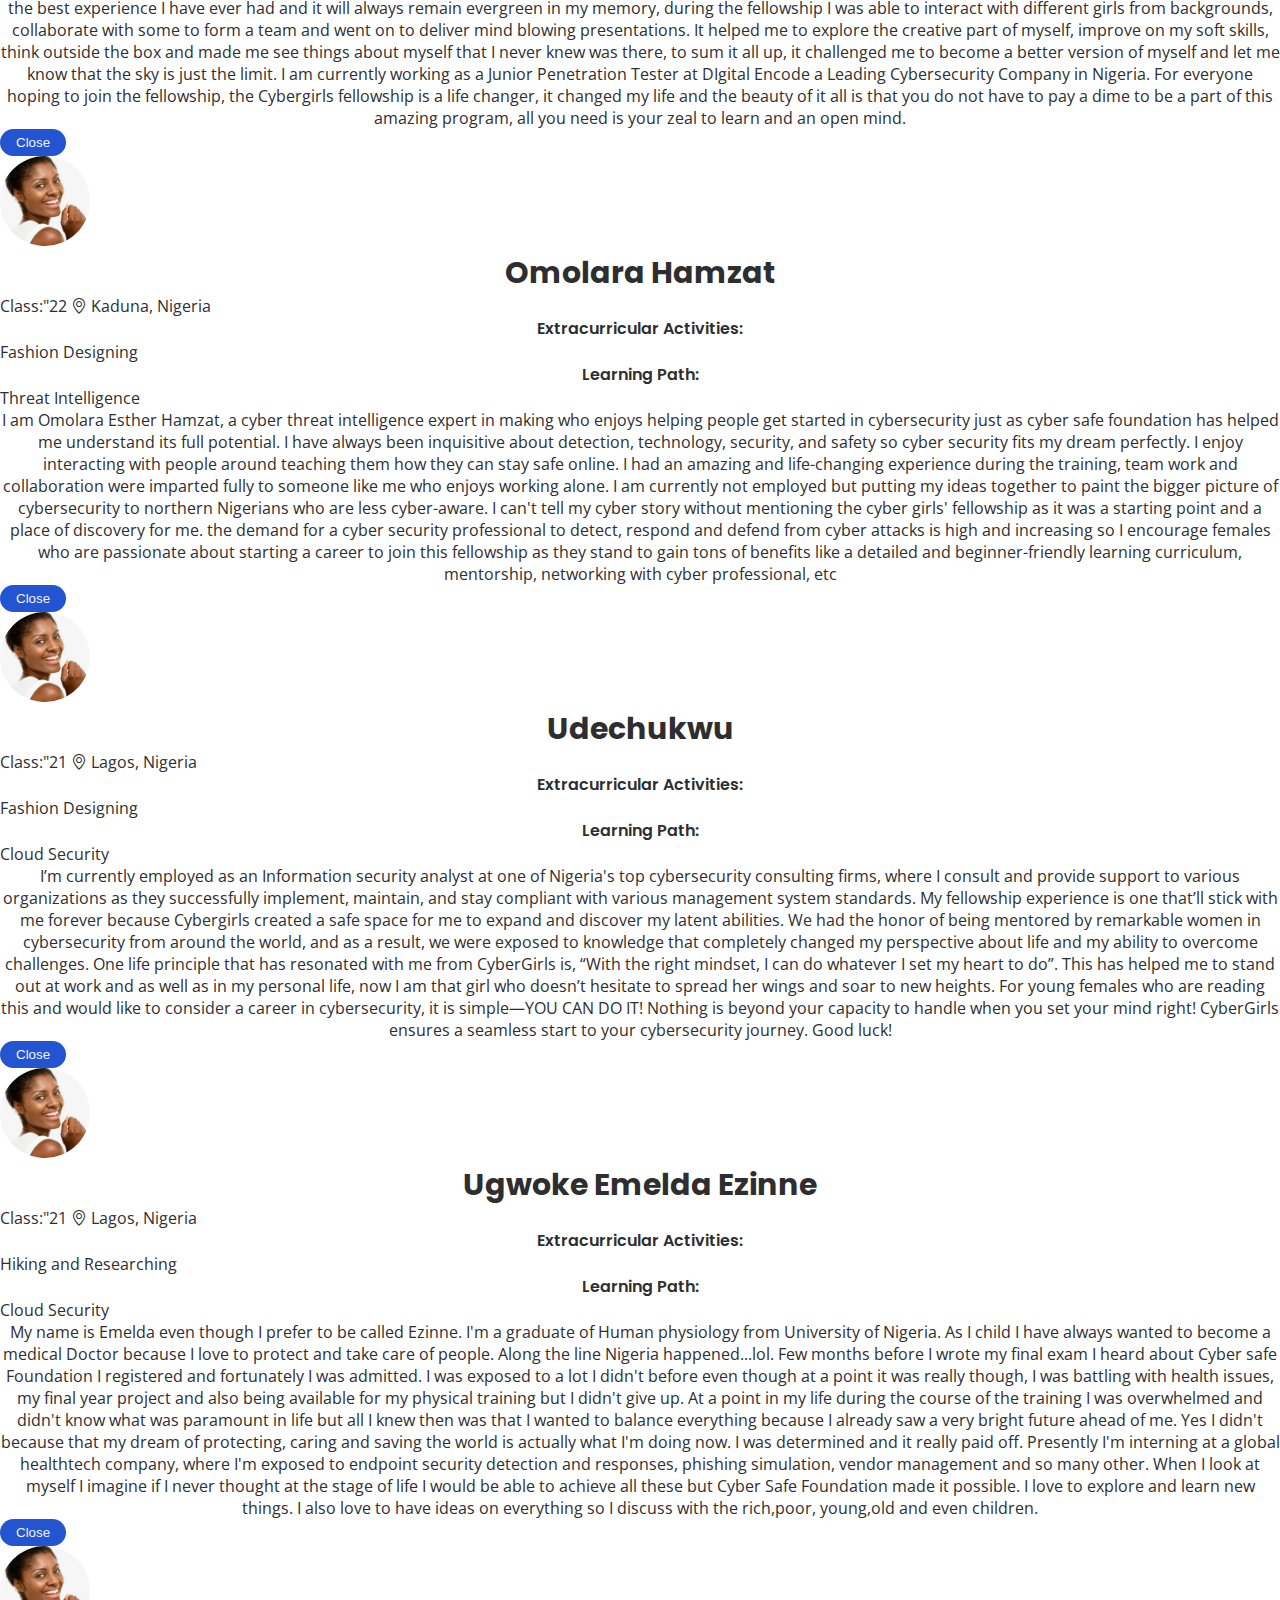
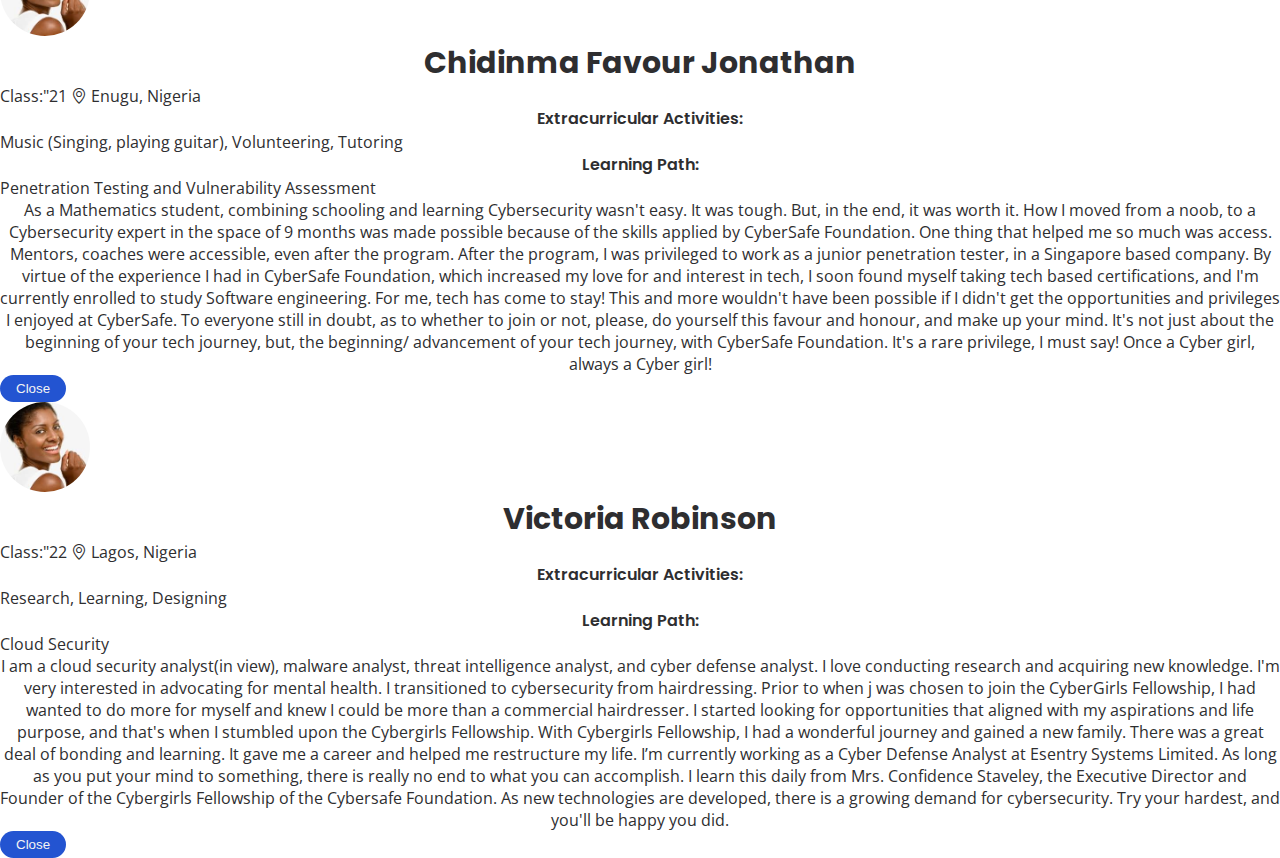
==== commit d0b76fa3: "commit4" ====
--- a/index.html
+++ b/index.html
@@ -67,24 +67,24 @@
         <!-- Mobile Screen -->
         <section class="mobile-screen d-lg-none d-block text-left  bg-img ">
             <div class="container-fluid">
-                <div class="mobile-home text-left  ">
+                <div class="mobile-home text-center  ">
                     <div class="header-text mt-3">
-                        <h1>
+                        <h2>
                             Cyber-Girls
                     Fellowship 2023
-                        </h1>
+                        </h2>
                     </div>
                     <div class="body-text pt-2">
                         <p class=" ">
                             Gain globally sought-after cybersecurity
-                            <br>
+                            
                             skills in this free
                            
                             Cybersecurity Fellowship
                         </p>
                     </div>
                     <div class="mobile-btn">
-                        <a href="#" class="primary-button">
+                        <a href="form.html" class="primary-button">
                             Apply Now
                             <i class="fa-solid fa-arrow-right ms-2"></i>
                         </a>
@@ -120,7 +120,7 @@
                                         </p >
                                         <p class="hero-text text-body ">Apply Now for the CyberGirls Fellowship 2023</p>
                                         <div class="hero-btn">
-                                            <a href="#" class="primary-button">
+                                            <a href="form.html" class="primary-button">
                                                 Apply Now
                                                 <i class="fa-solid fa-arrow-right ms-2"></i>
                                             </a>
@@ -150,7 +150,7 @@
                                             “For the things we have to learn before we can do them, we learn by doing them.” ― Aristotle
                                         </p >
                                         <div class="hero-btn">
-                                            <a href="#" class="primary-button">
+                                            <a href="form.html" class="primary-button">
                                                 Apply Now
                                                 <i class="fa-solid fa-arrow-right ms-2"></i>
                                             </a>
@@ -180,7 +180,7 @@
                                             “If I have seen further, it is by standing on the shoulders of giants.” — Isaac Newton
                                         </p>
                                         <div class="hero-btn">
-                                            <a href="#" class="primary-button">
+                                            <a href="form.html" class="primary-button">
                                                 Apply Now
                                                 <i class="fa-solid fa-arrow-right ms-2"></i>
                                             </a>
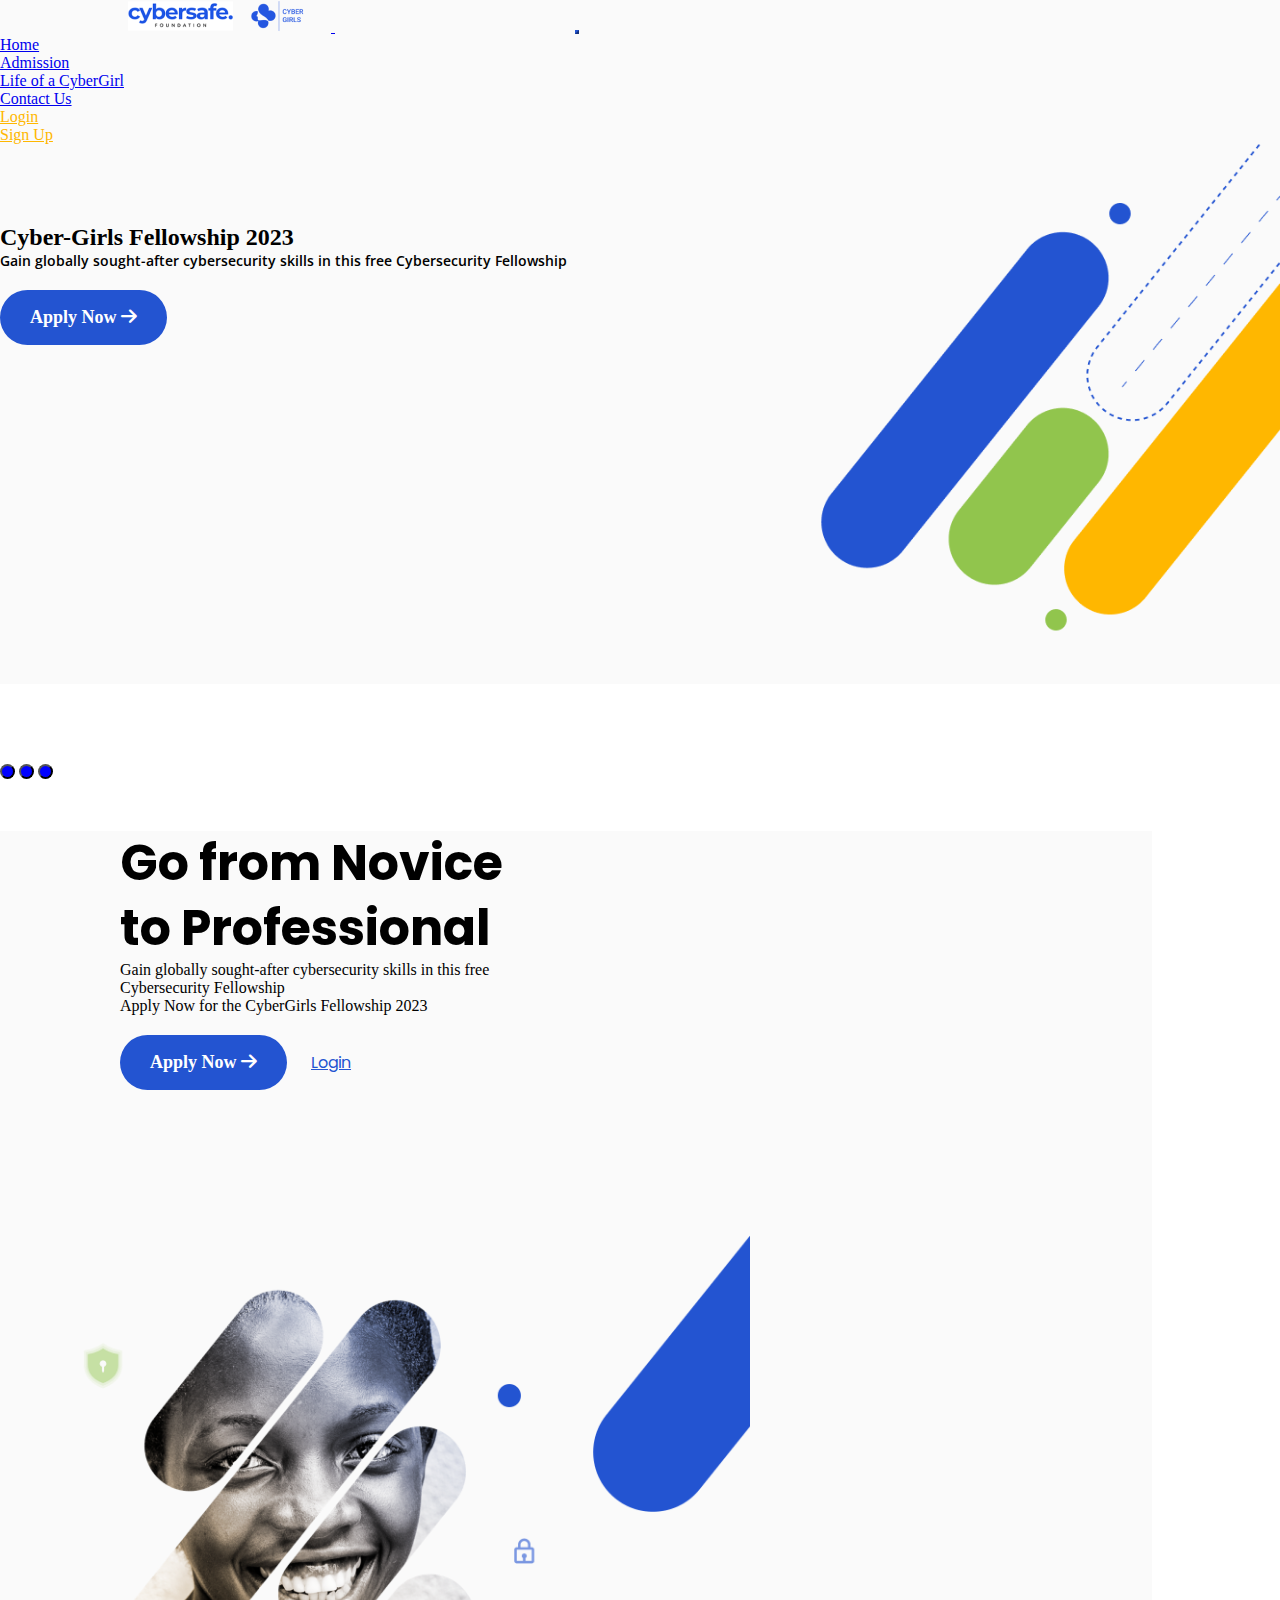
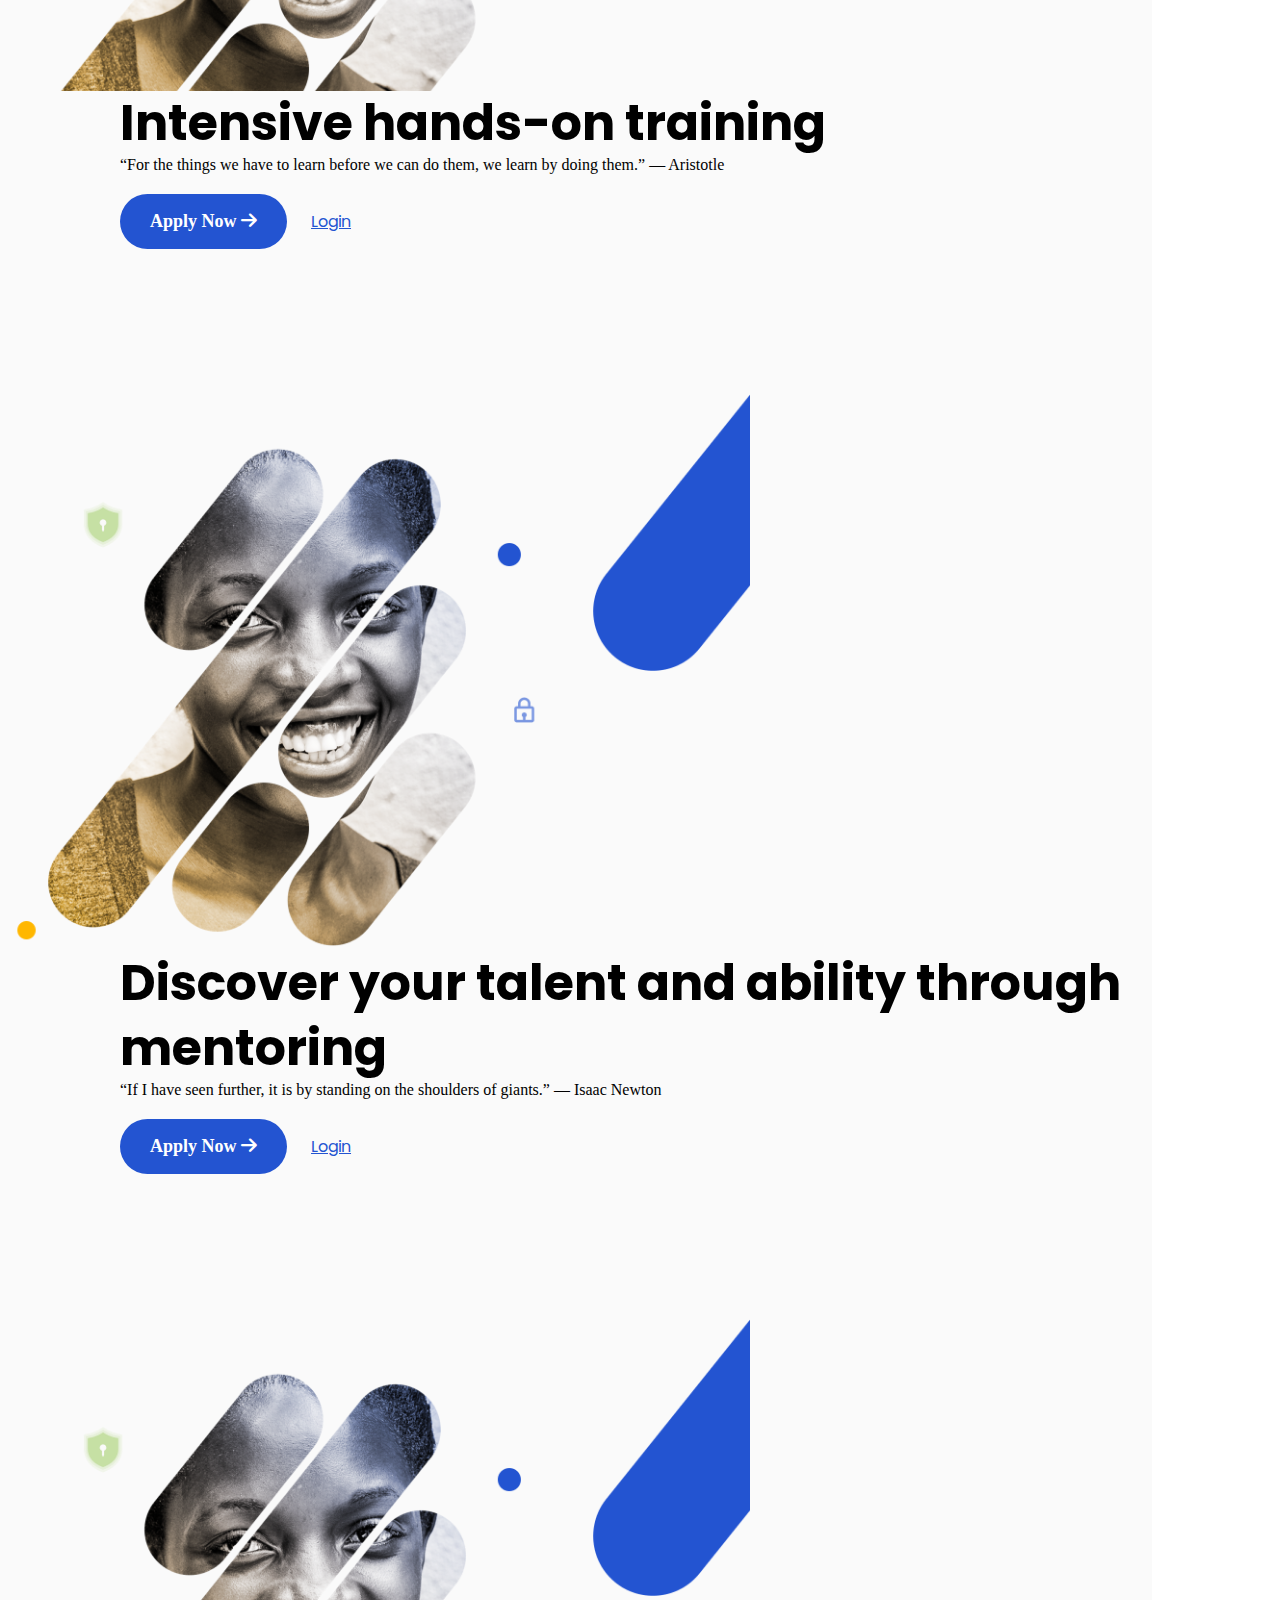
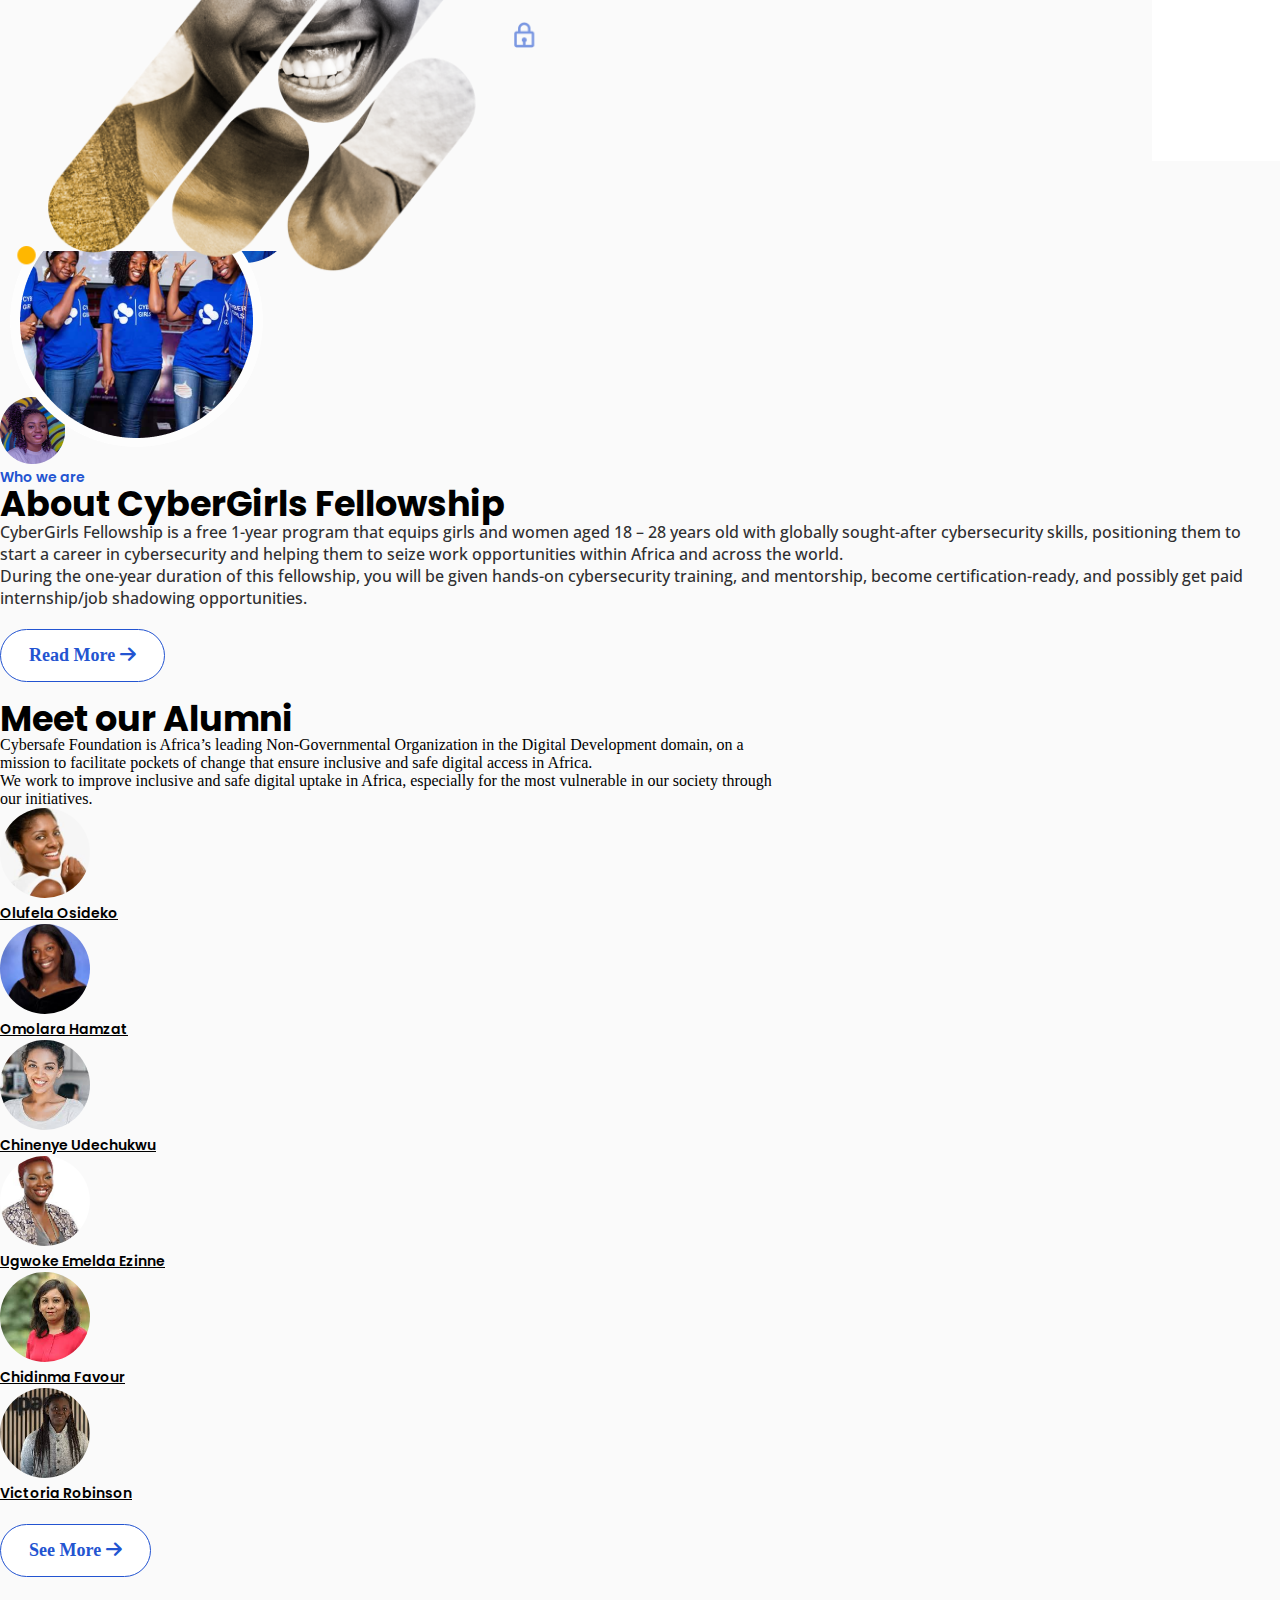
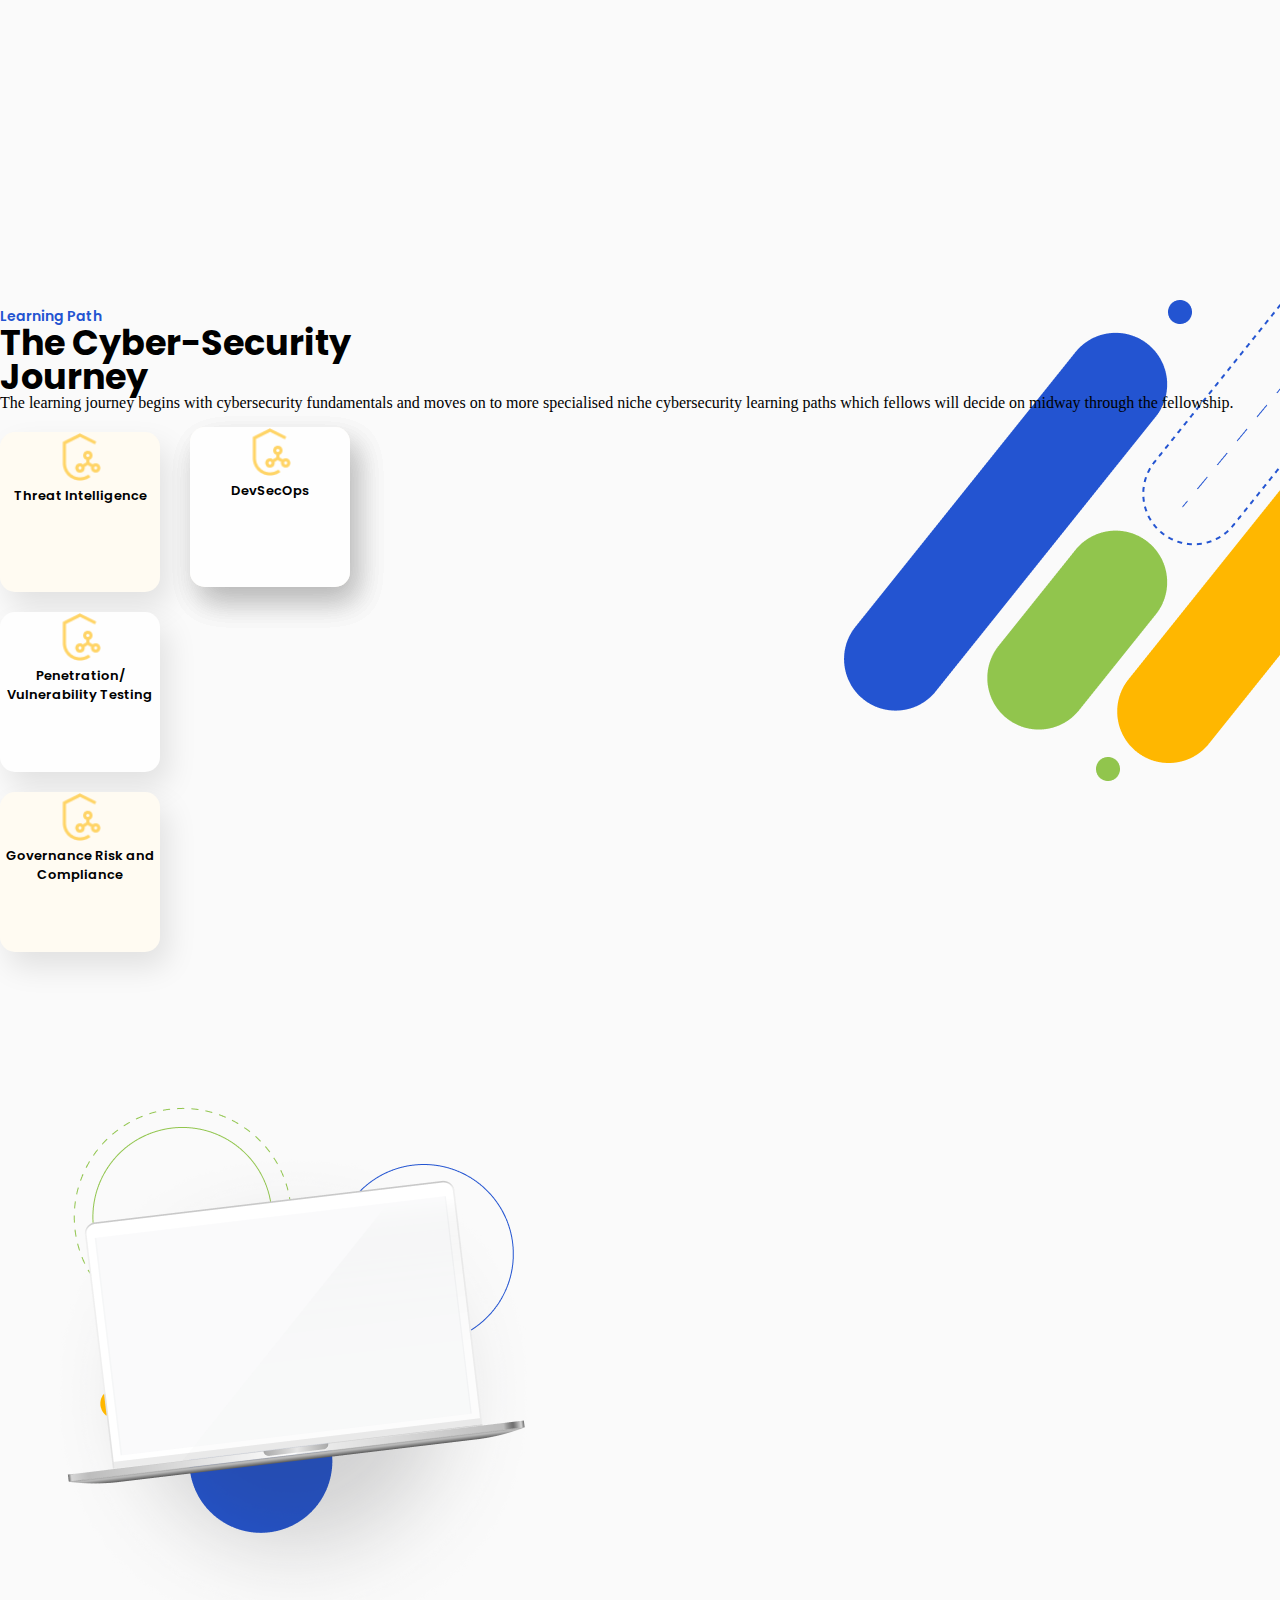
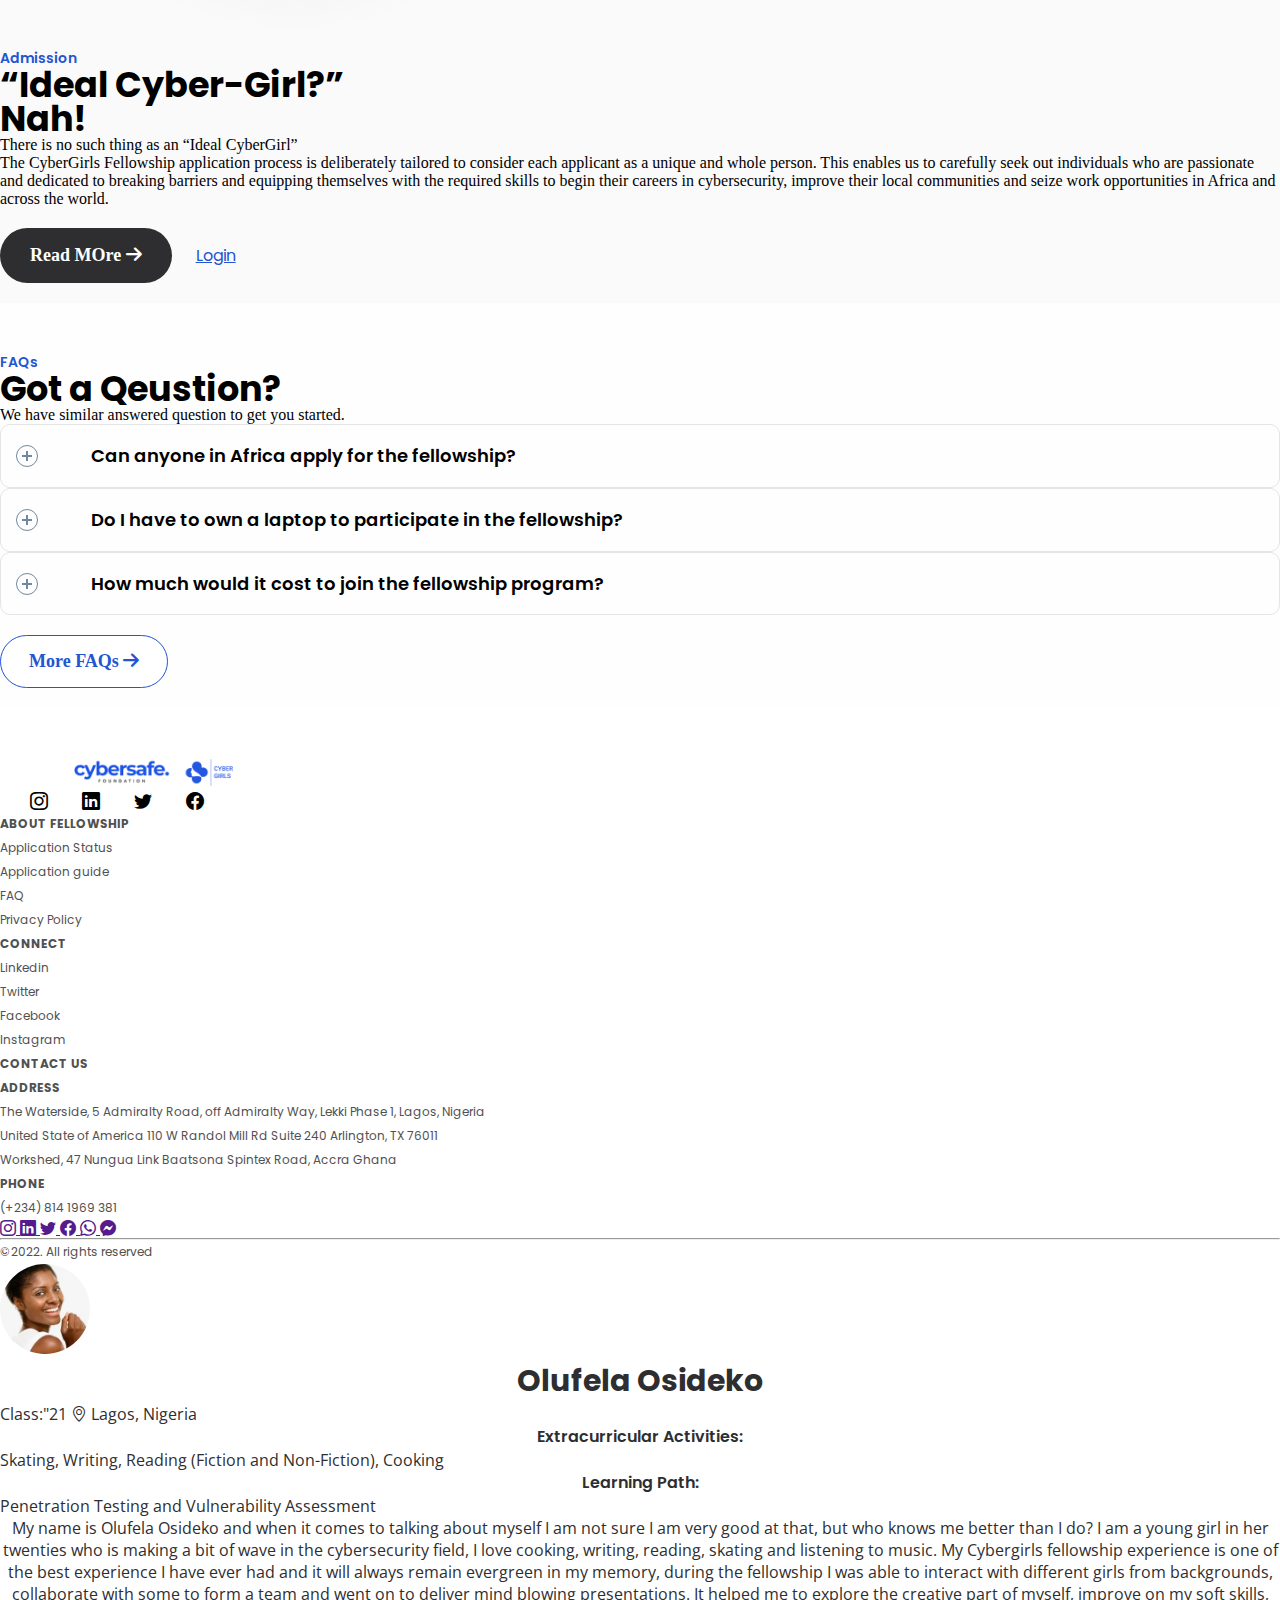
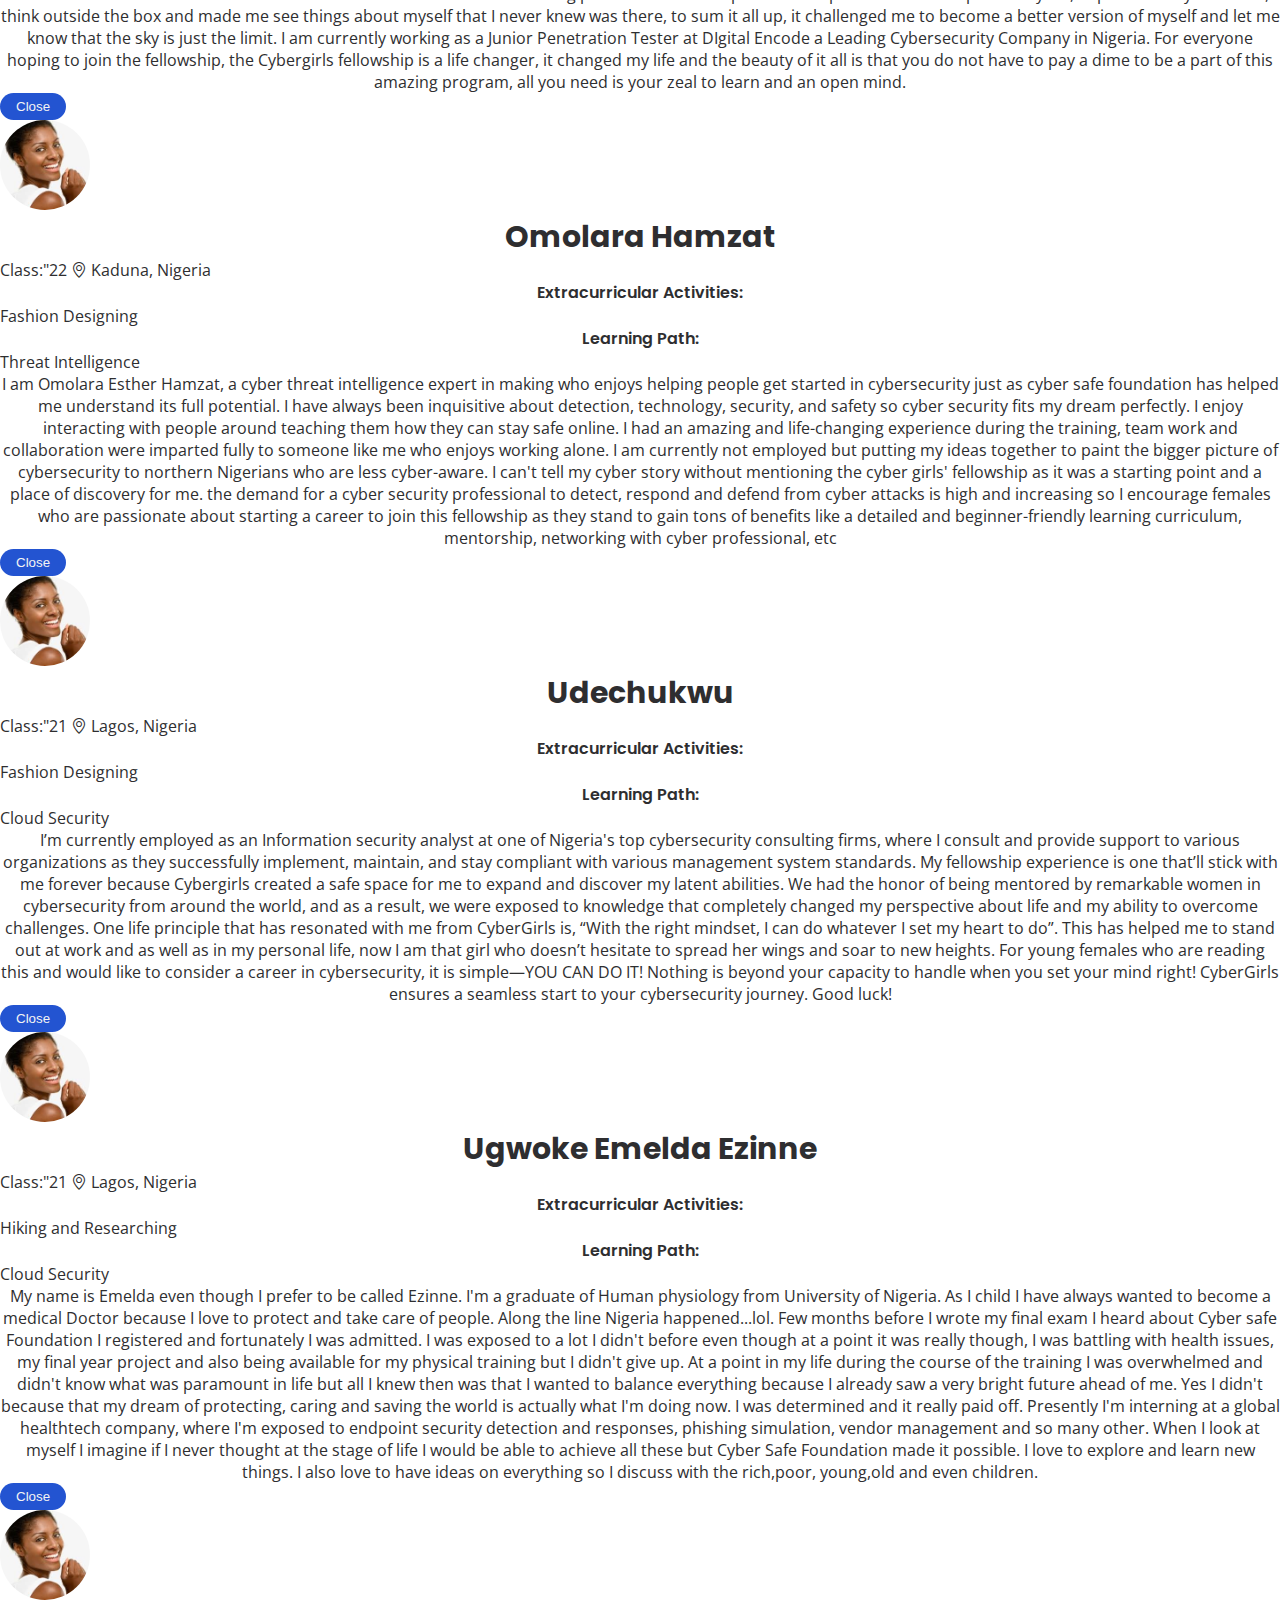
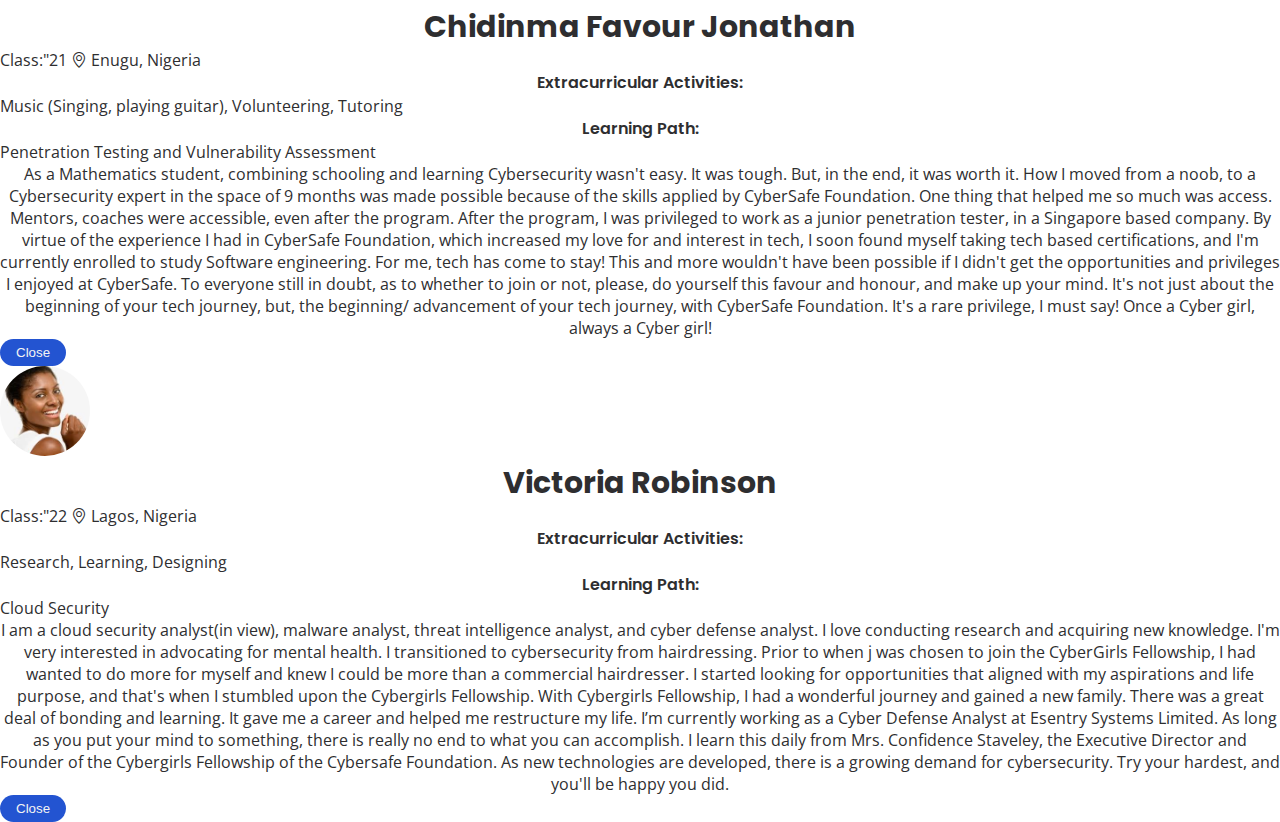
==== commit 06fc08ad: "commit" ====
--- a/index.html
+++ b/index.html
@@ -38,12 +38,6 @@
                         <li class="nav-item pe-1 ">
                             <a class="nav-link active" aria-current="page" href="index.html">Home</a>
                         </li>
-                        <li class="nav-item pe-1">
-                            <a class="nav-link" href="#">About</a>
-                        </li>
-                        <li class="nav-item pe-1">
-                            <a class="nav-link " href="form.html" tabindex="-1" aria-disabled="true">Apply</a>
-                        </li>
                         <li class="nav-item pe-1 ">
                             <a class="nav-link  " href="addmission.html" tabindex="-1" aria-disabled="true">Admission</a>
                         </li>
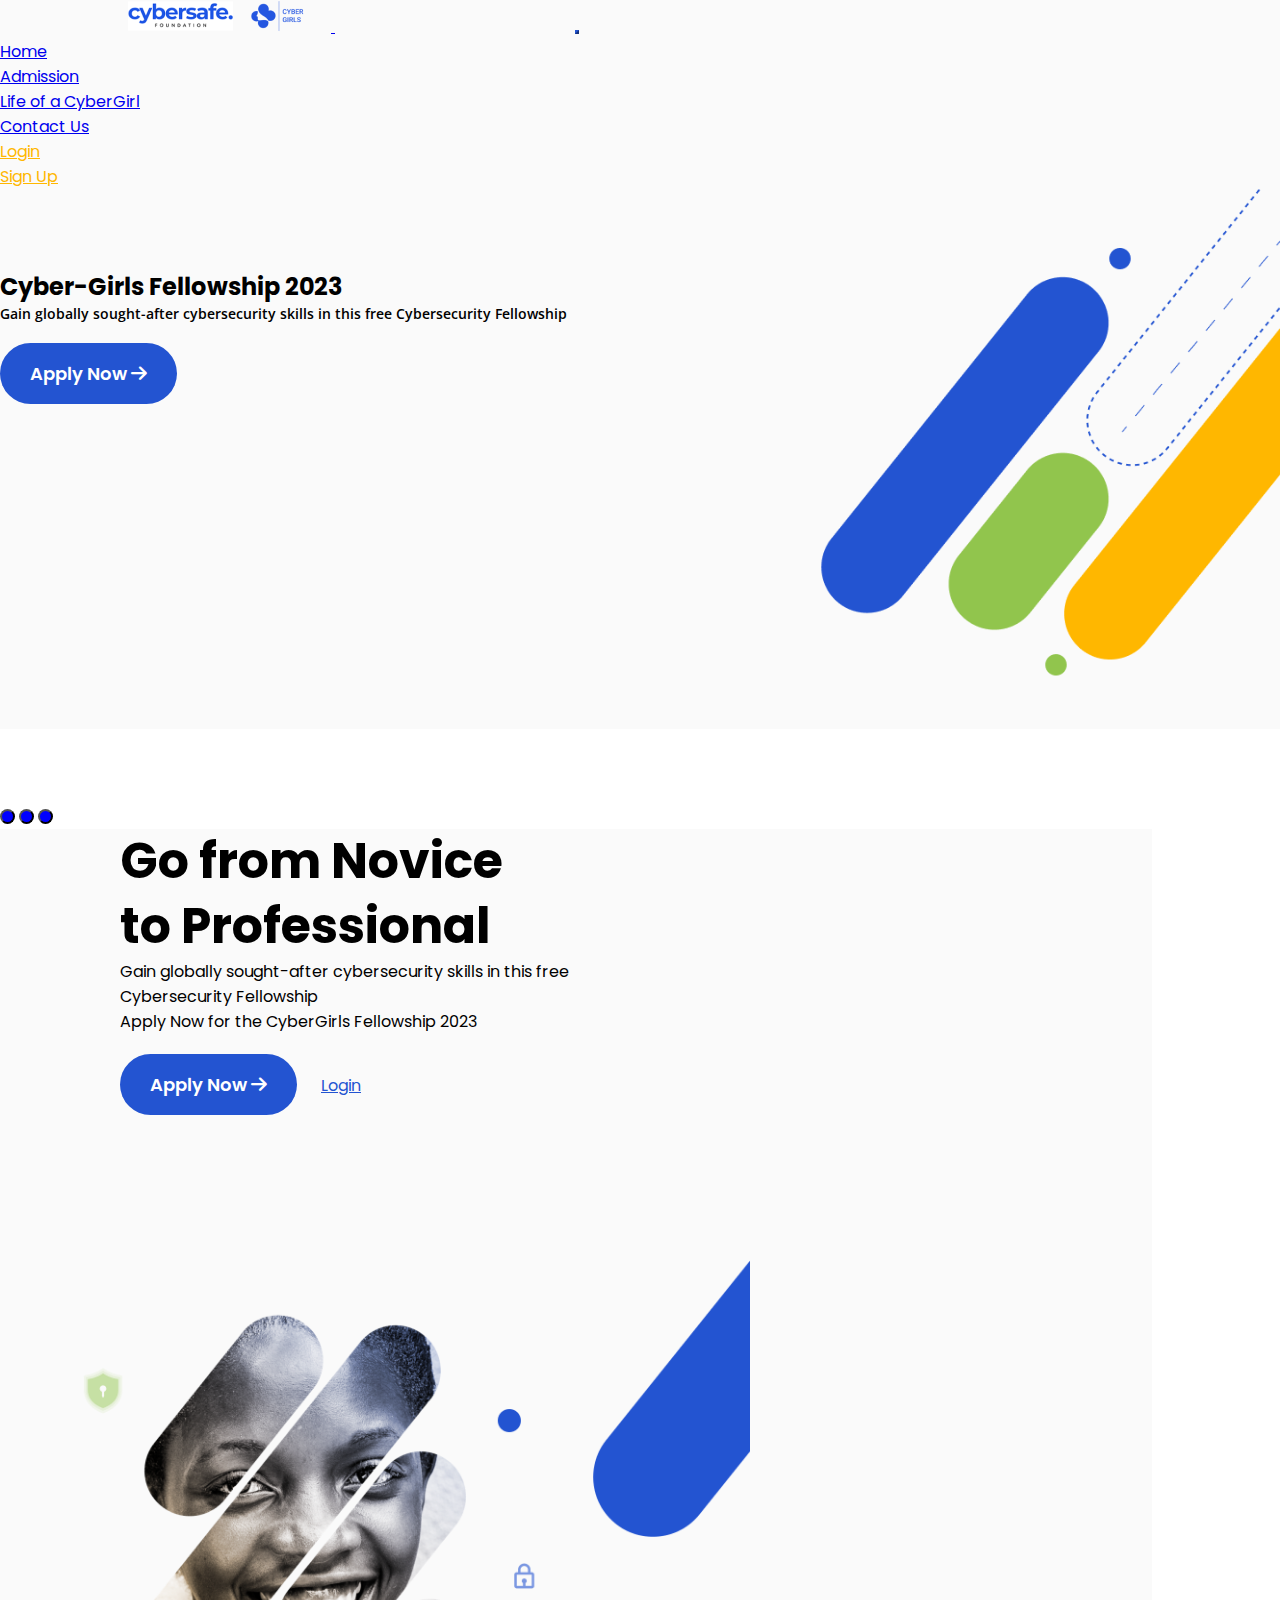
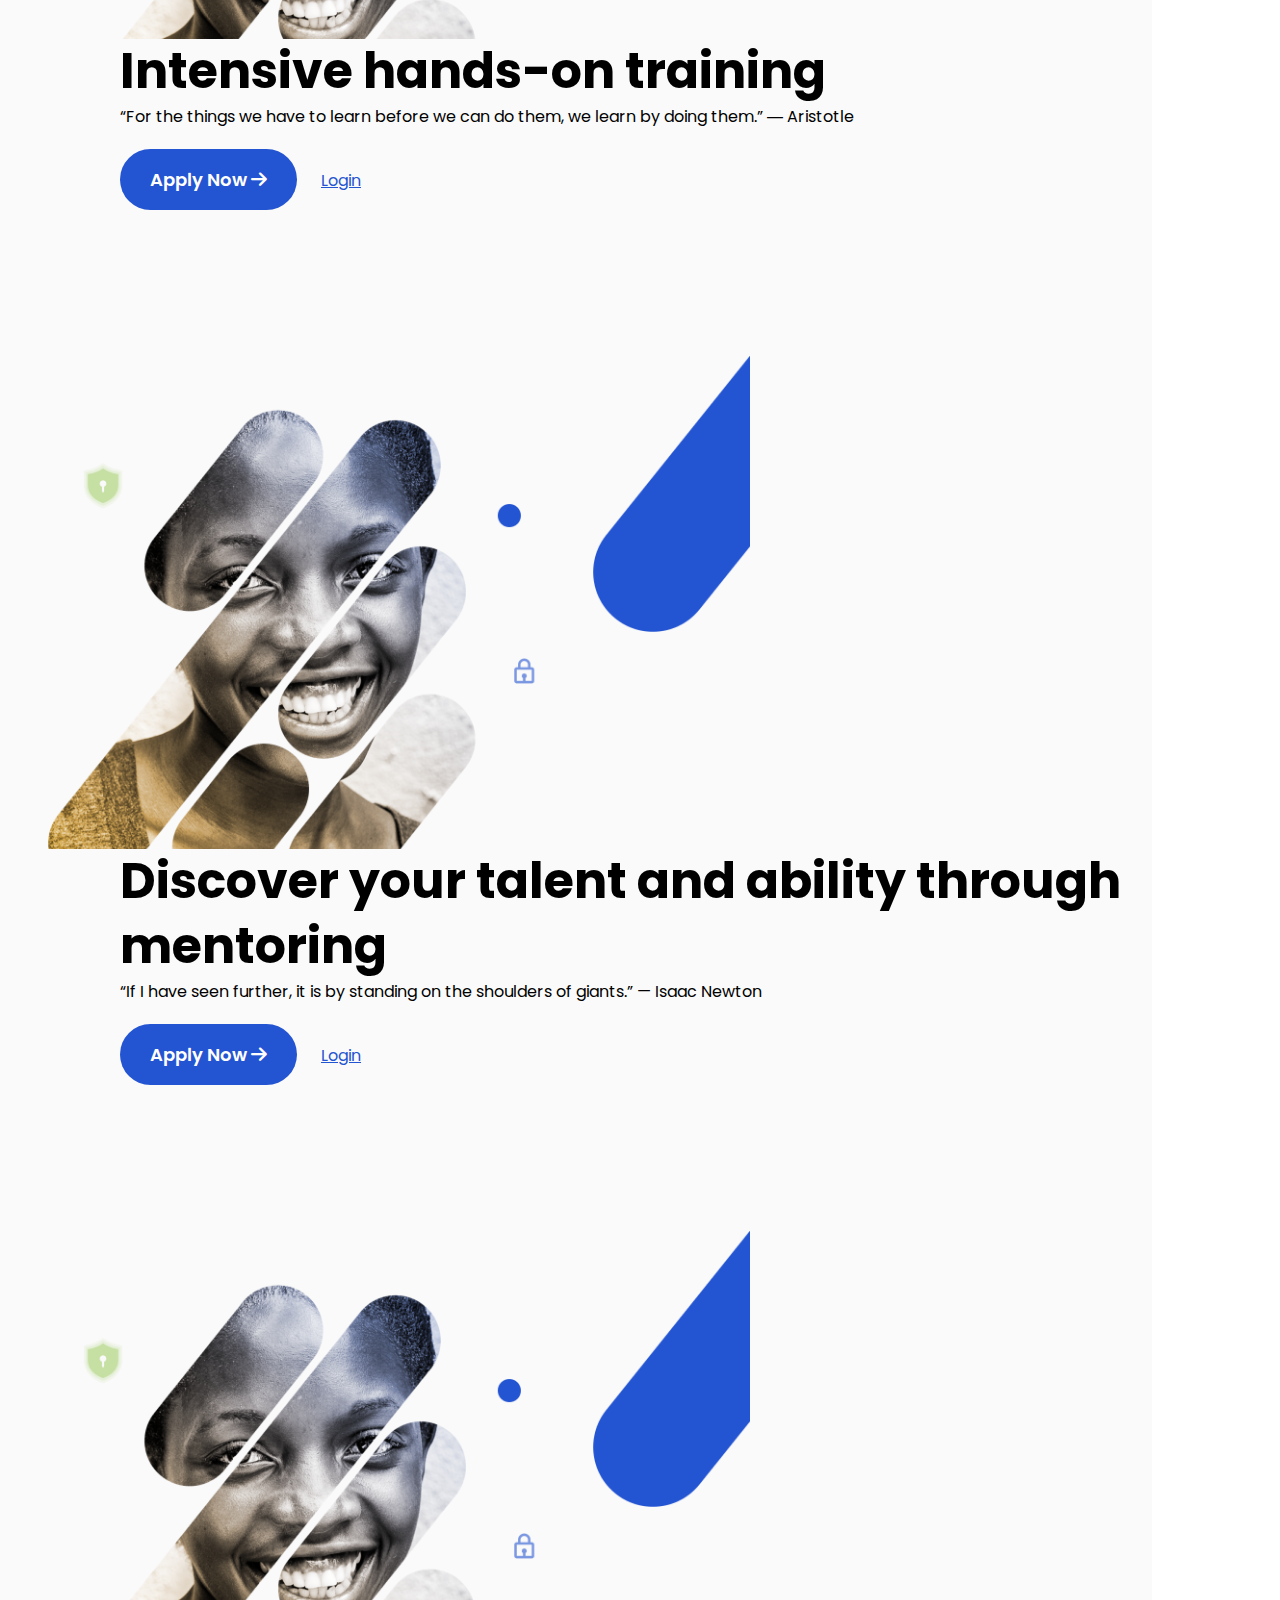
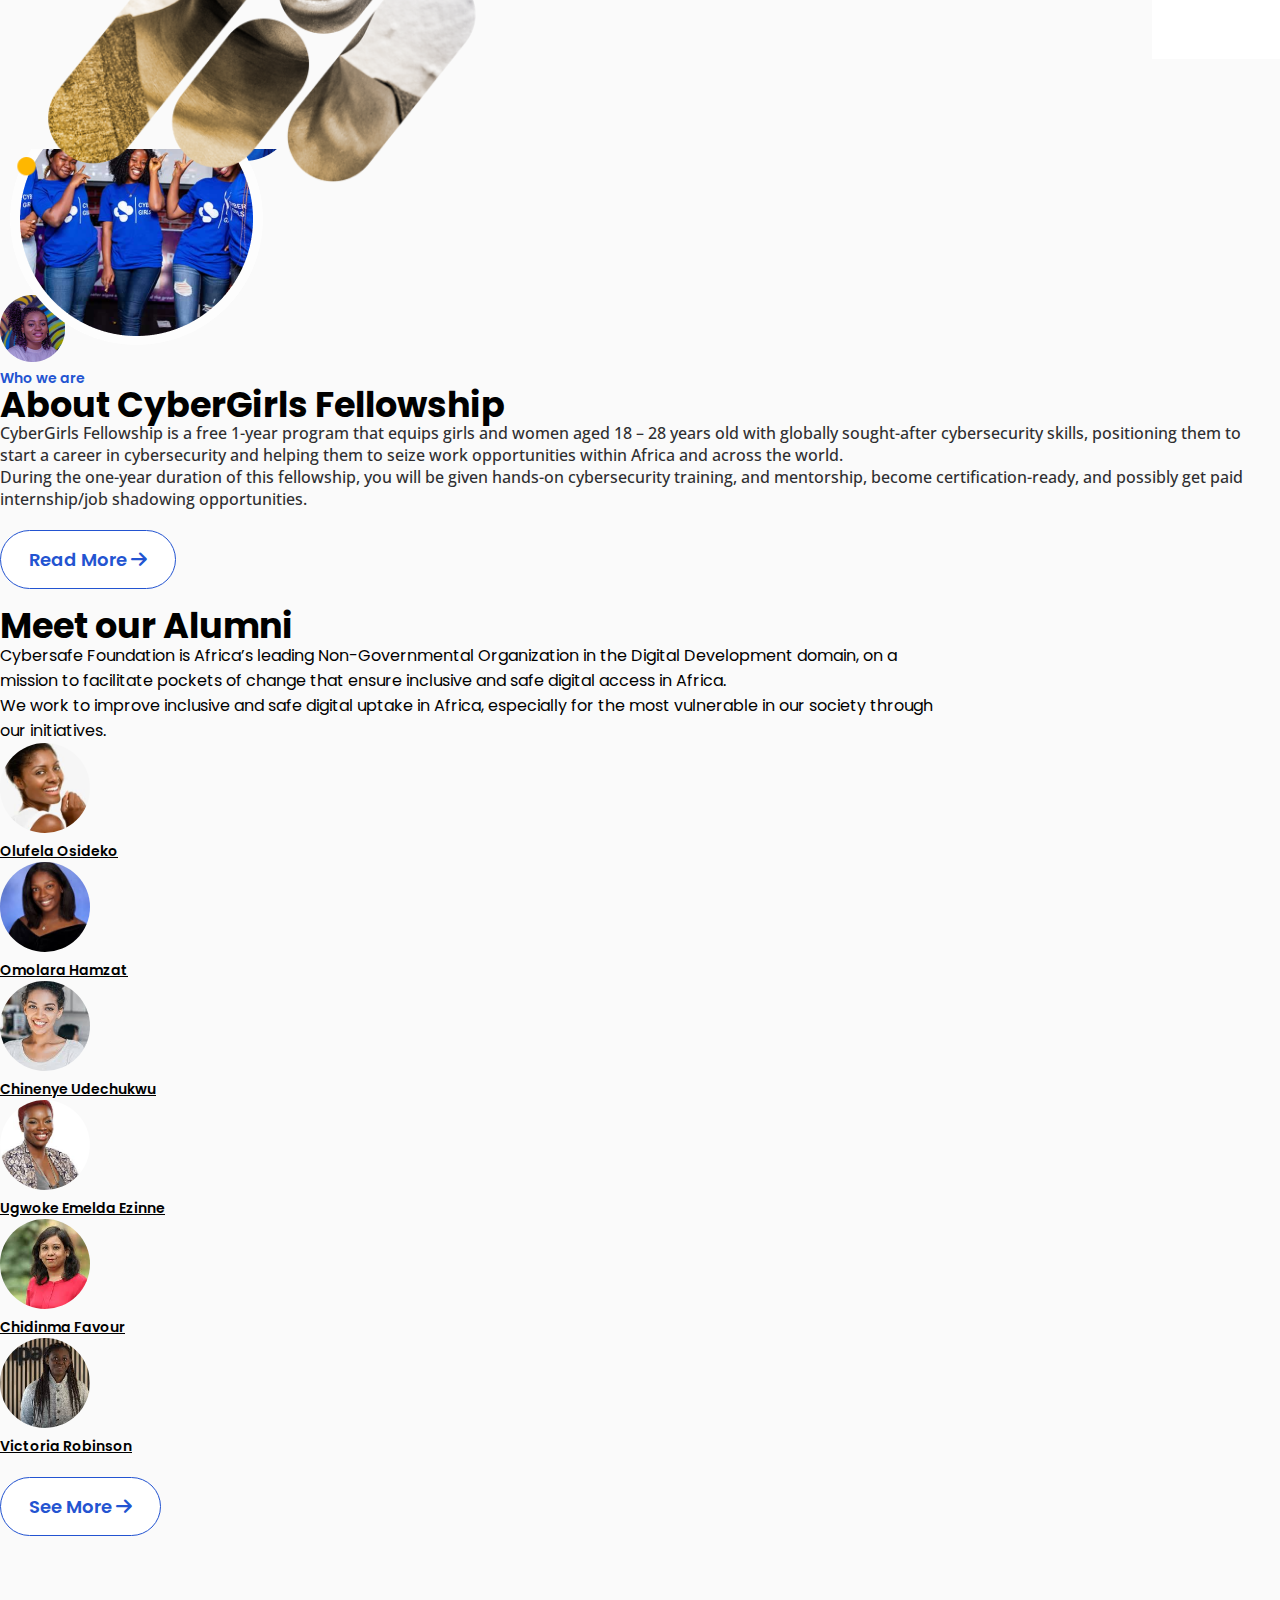
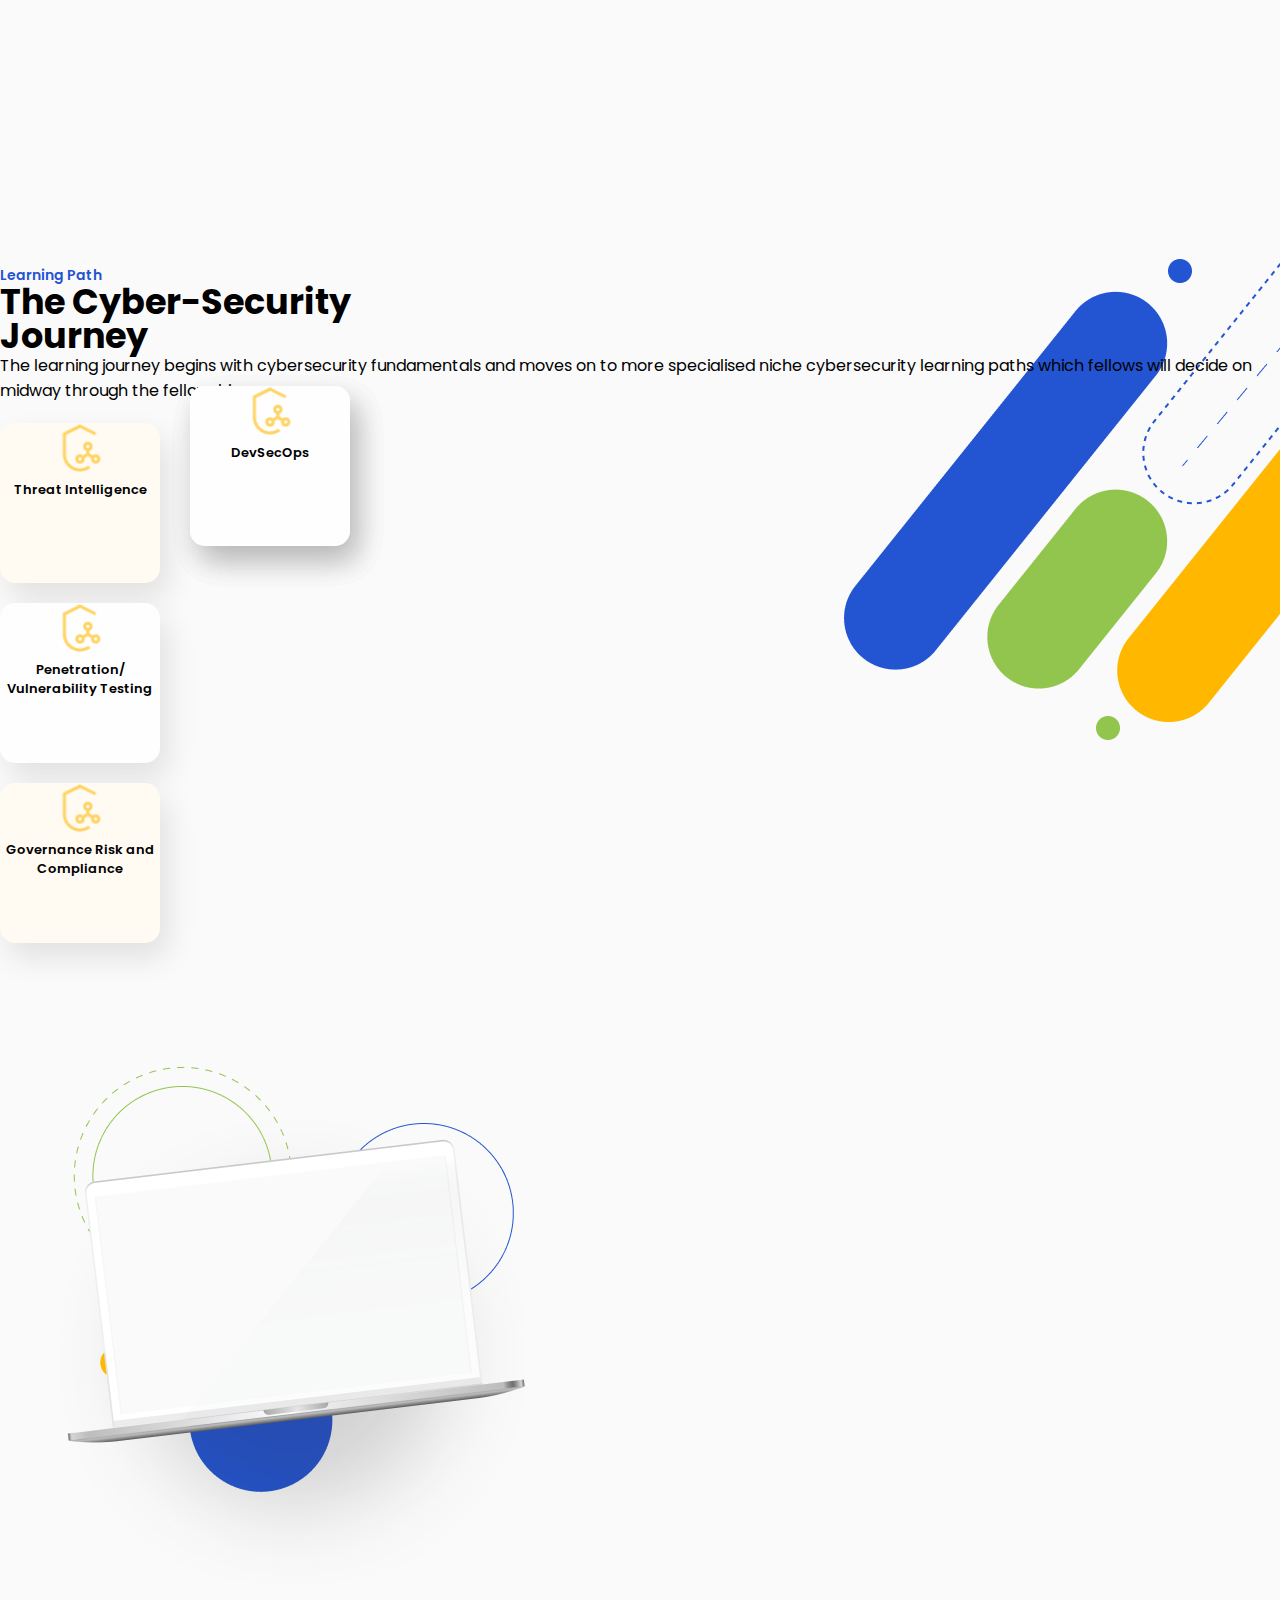
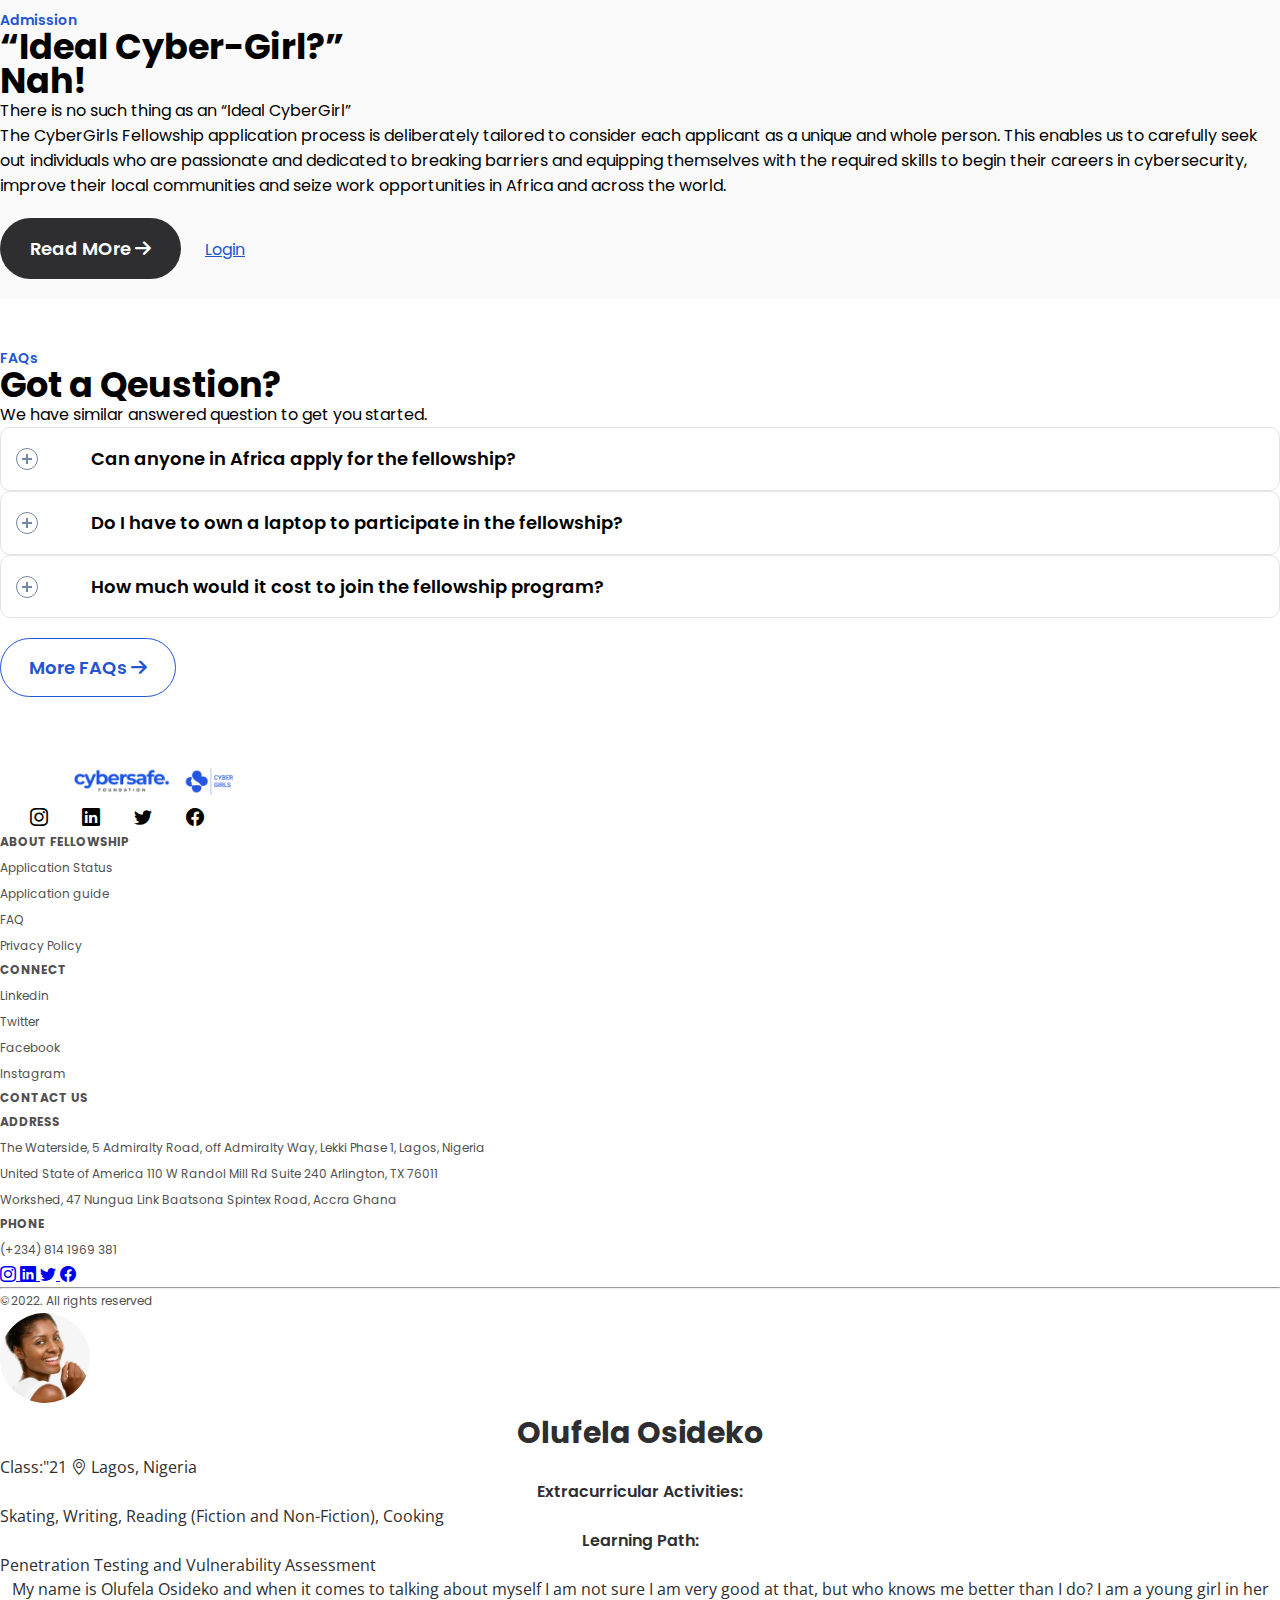
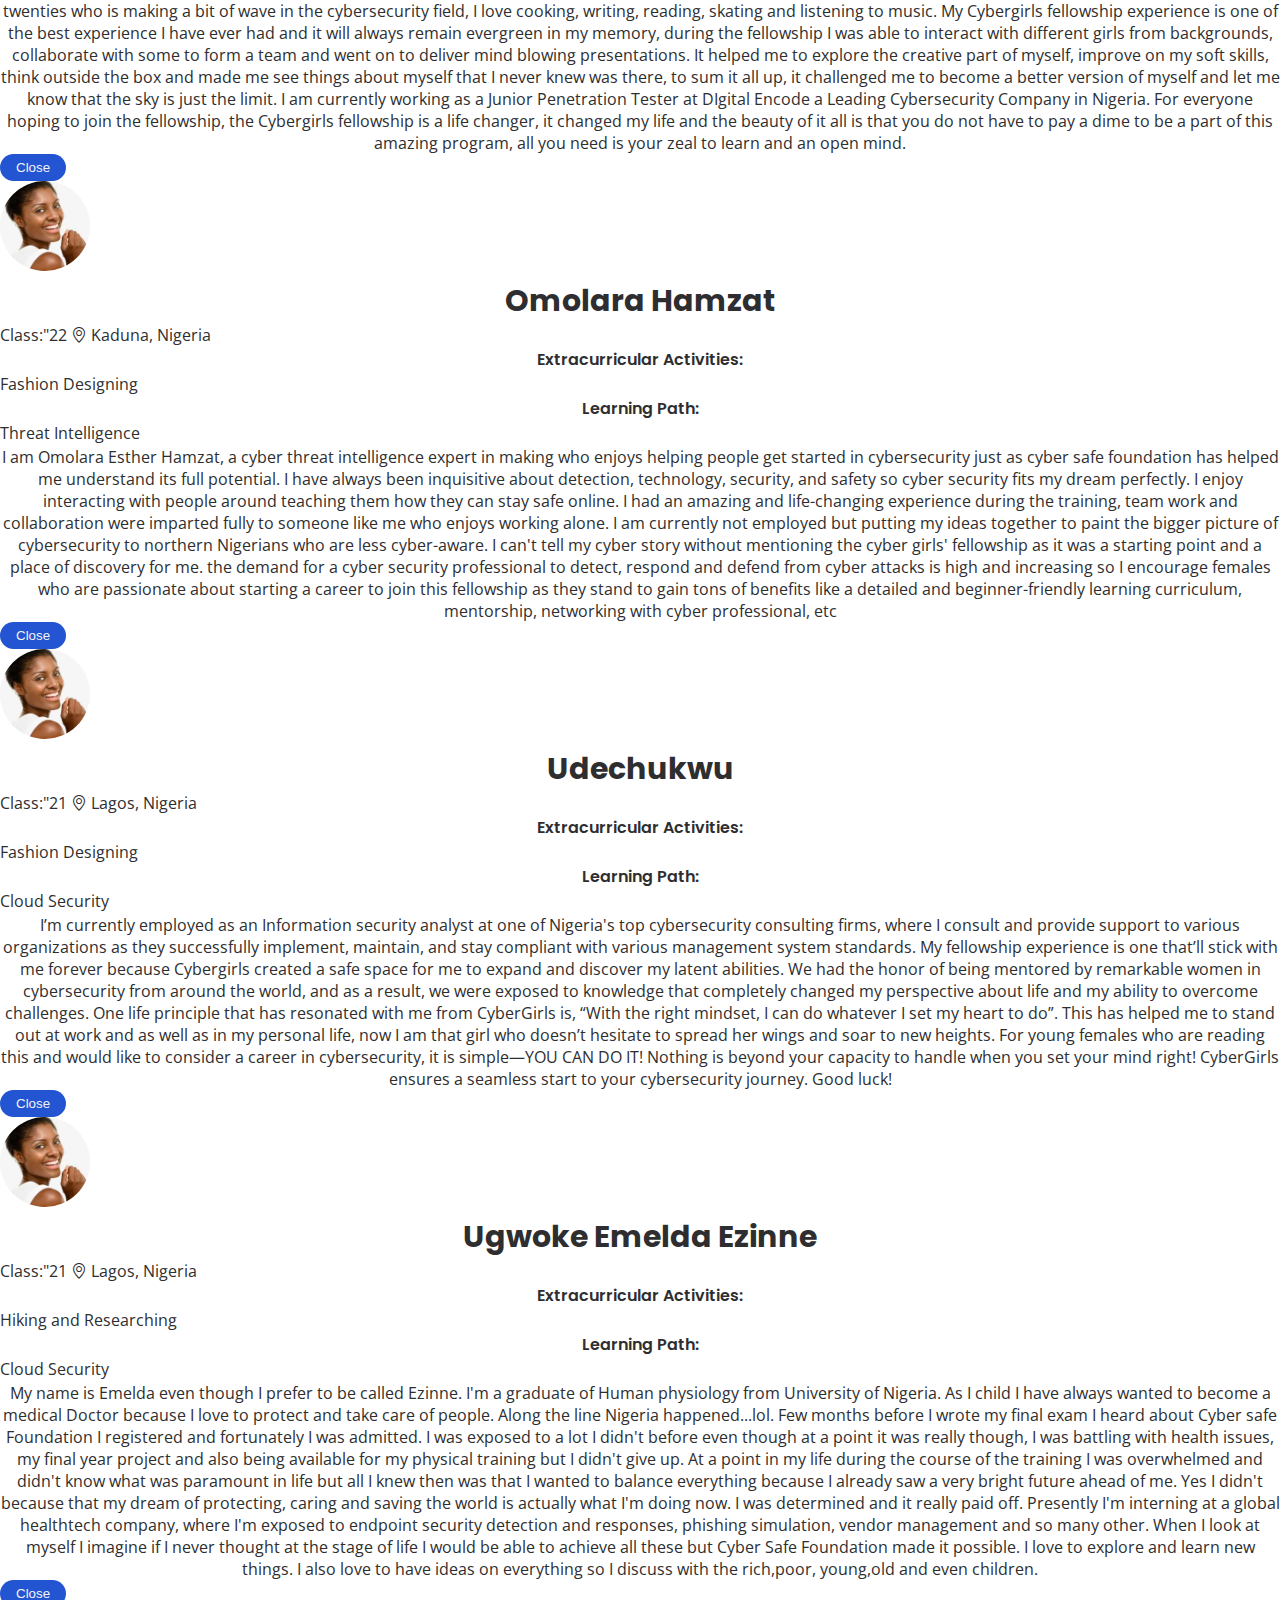
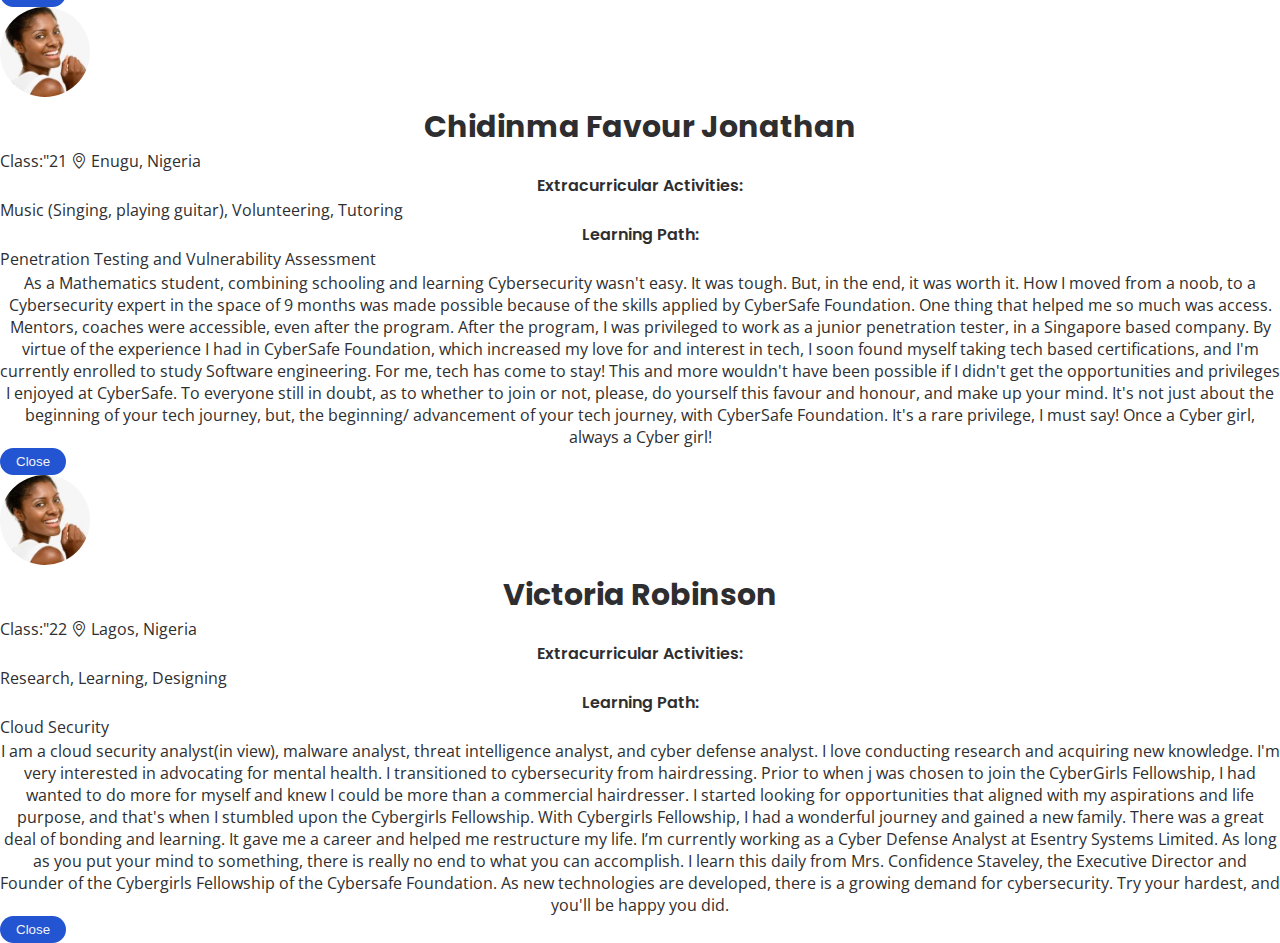
==== commit 04a7c4c2: "commit" ====
--- a/index.html
+++ b/index.html
@@ -223,7 +223,7 @@
                             </p>
                         </div>
                         <div class="about-us-button">
-                            <a href="#" class="secondary-button">
+                            <a href="/addmission.html#about-us" class="secondary-button">
                                 Read More
                                 <i class="fa-solid fa-arrow-right ms-2"></i>
                             </a>
@@ -582,23 +582,17 @@
                         </div>
                         <div class="social-box col-12  d-lg-none d-block">
                             <div class=" white-box">
-                                <a href="">
+                                <a href="https://instagram.com/cybersafehq">
                                     <i class="bi bi-instagram"></i>
                                 </a>
-                                <a href="">
+                                <a href="https://linkedin.com/company/cybersafefoundation">
                                     <i class="bi bi-linkedin"></i>
                                 </a>
-                                <a href="">
+                                <a href="https://twitter.com/cybersafehq">
                                     <i class="bi bi-twitter"></i>
                                 </a>
-                                <a href="">
+                                <a href="https://facebook.com/cybersafefoundation">
                                     <i class="bi bi-facebook"></i>
-                                </a>
-                                <a href="">
-                                    <i class="bi bi-whatsapp"></i>
-                                </a>
-                                <a href="">
-                                    <i class="bi bi-messenger"></i>
                                 </a>
                             </div>
                         </div>
--- a/css/index.css
+++ b/css/index.css
@@ -9,6 +9,9 @@
   scroll-behavior: smooth;
   transition: 2s;
 }
+body {
+  font-family: "Poppins", sans-serif !important;
+}
 
 /* Hero Section */
 
@@ -27,7 +30,7 @@
   font-size: 49px;
   line-height: 65px;
   color: #000000;
-  margin-top: 50px;
+  /* margin-top: 50px; */
 }
 .hero-section .hero-left-content {
   padding-left: 90px;
--- a/css/button.css
+++ b/css/button.css
@@ -1,4 +1,7 @@
 @import url("variables.css");
+body {
+  font-family: "Poppins", sans-serif !important;
+}
 .primary-button,
 .secondary-button,
 .tertiary-button {
@@ -8,7 +11,7 @@
   outline: 0;
   color: var(--secondary-color);
   border-radius: 50px;
-  font-family: normal;
+  font-family: "Poppins", sans-serif !important;
   font-weight: 600;
   font-size: 18px;
   text-decoration: none;
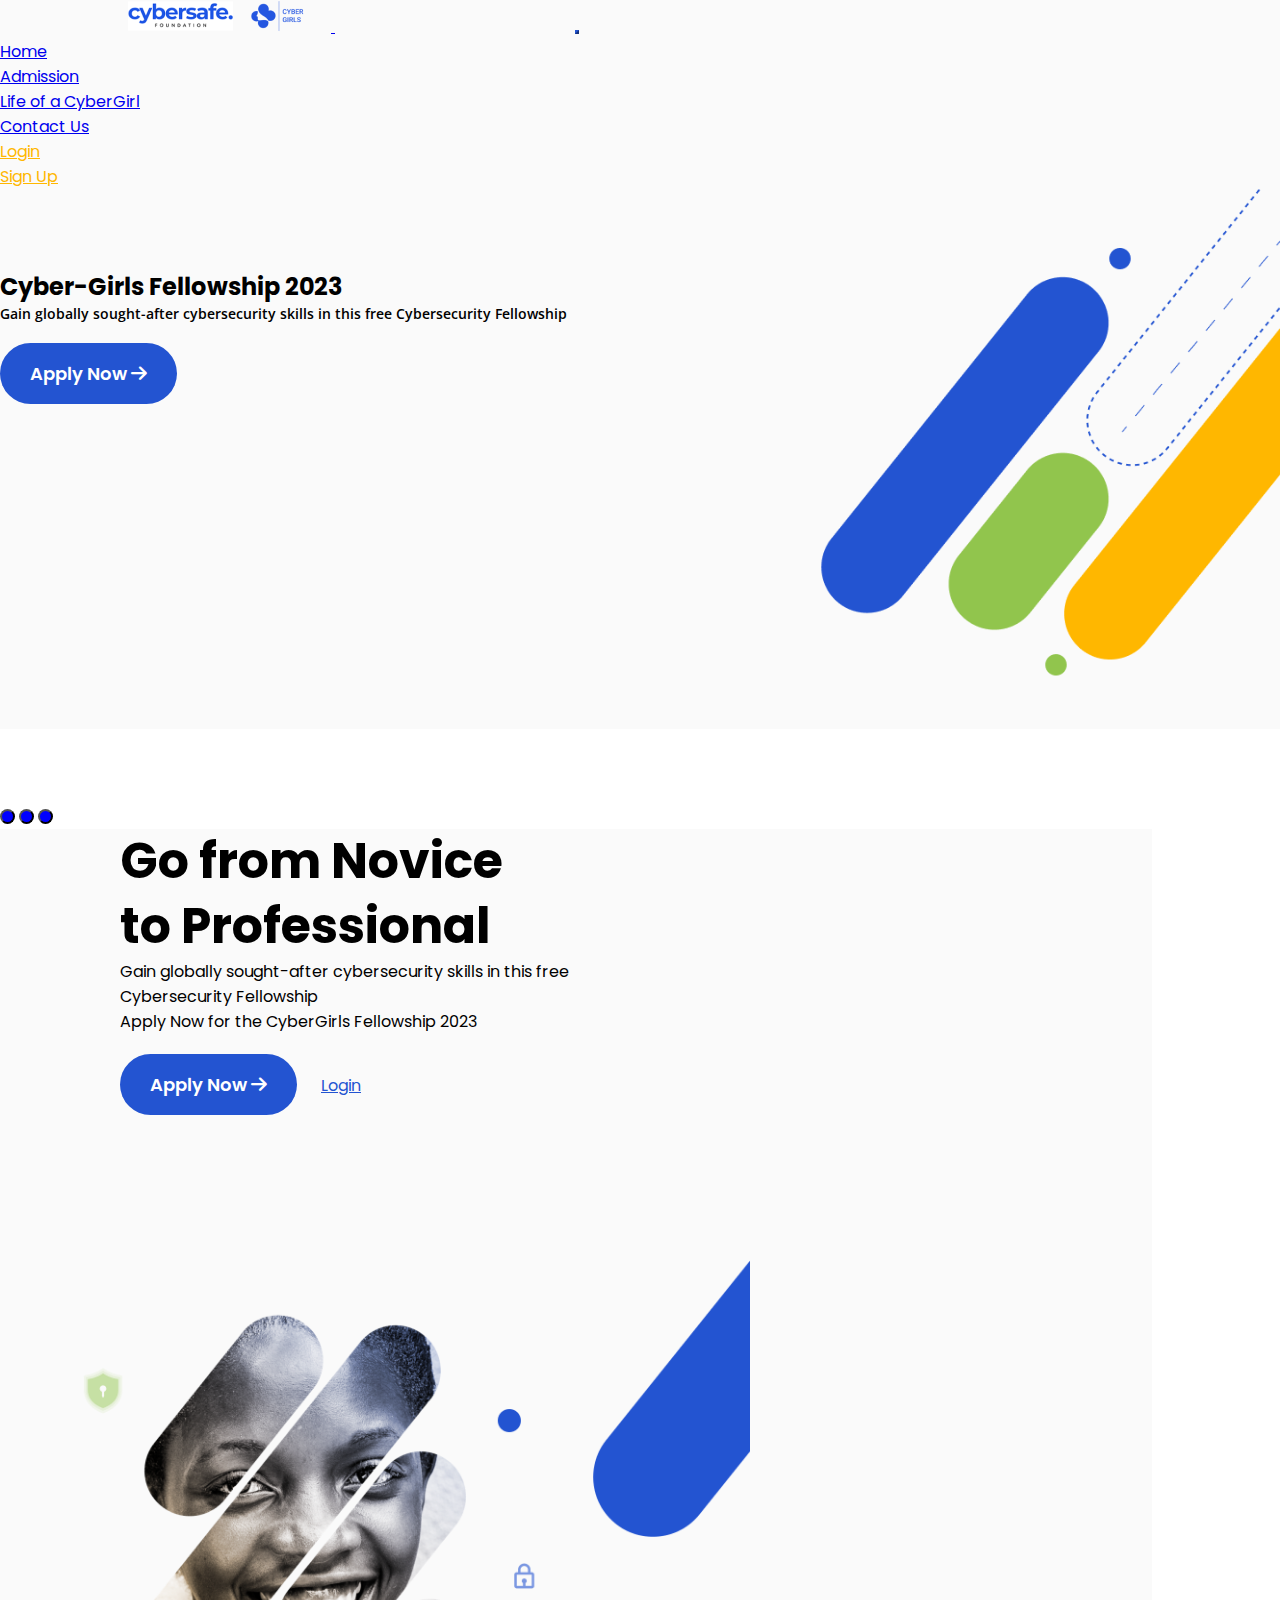
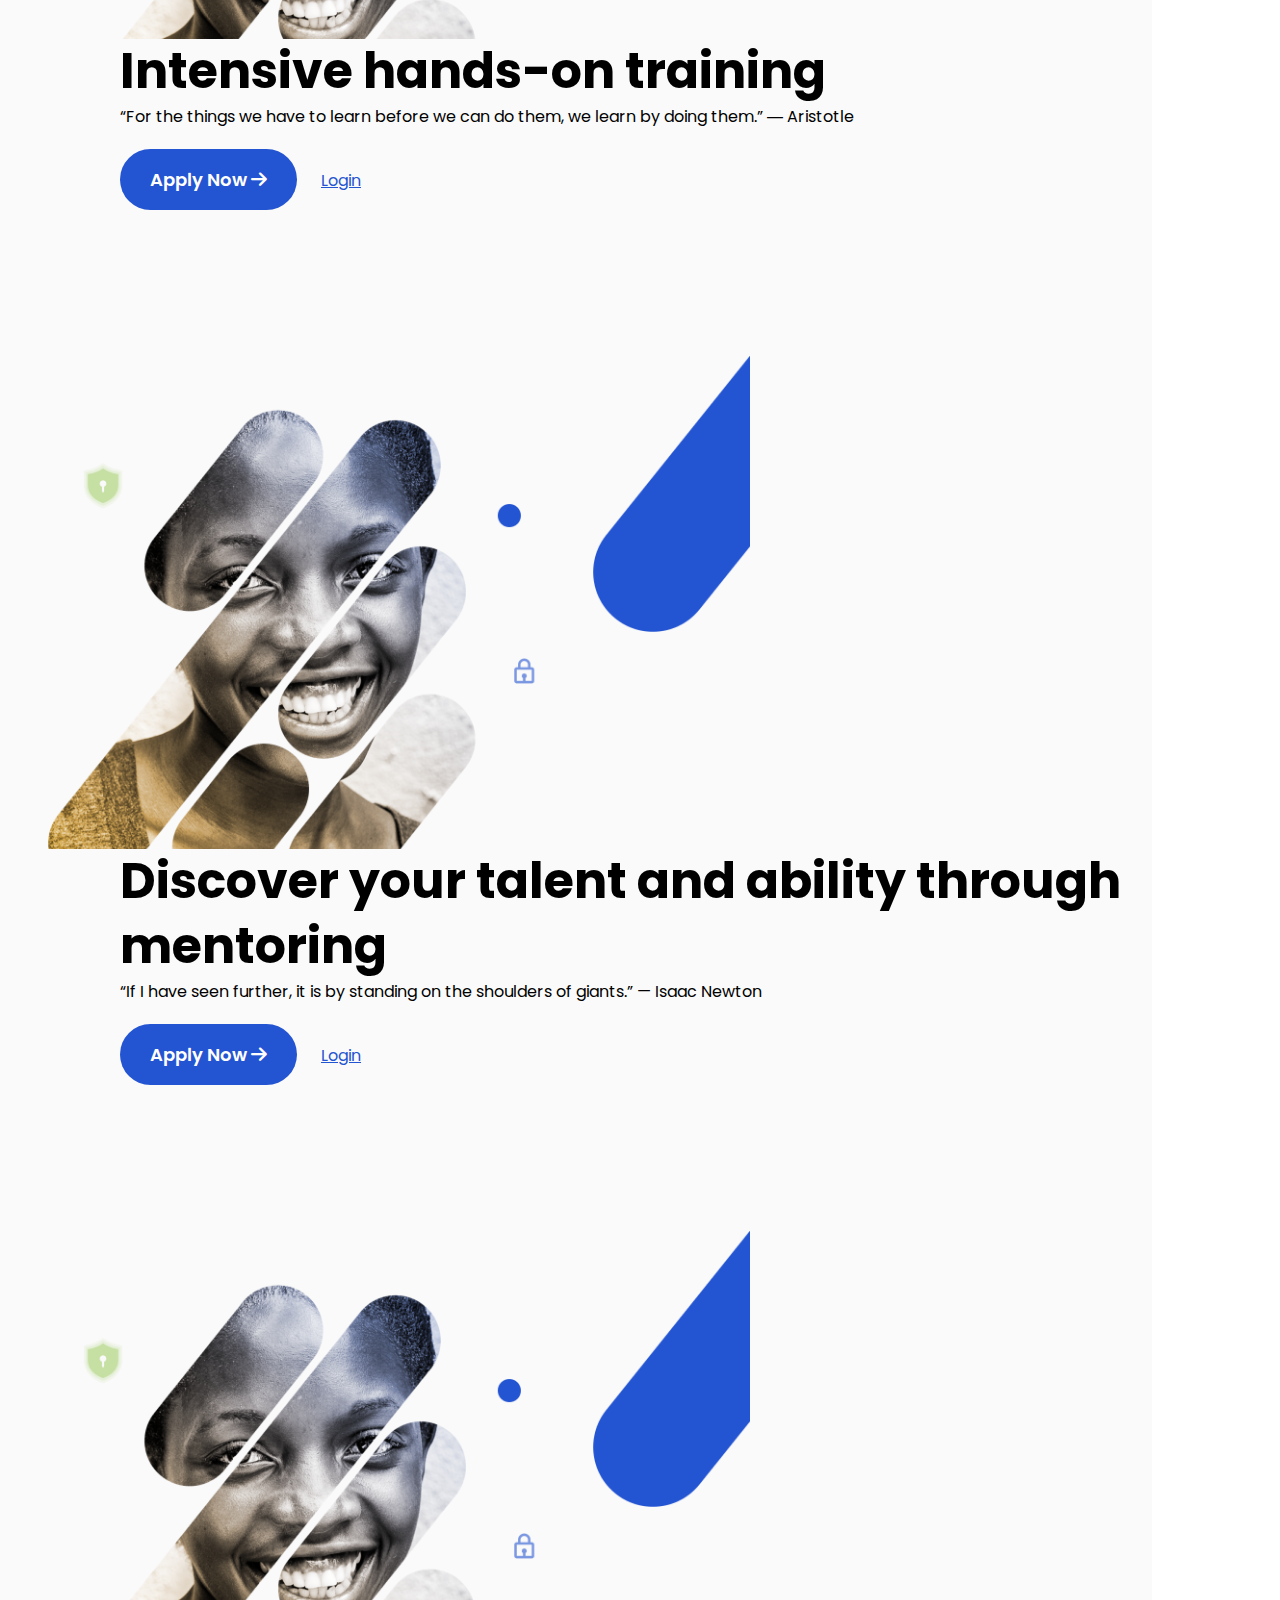
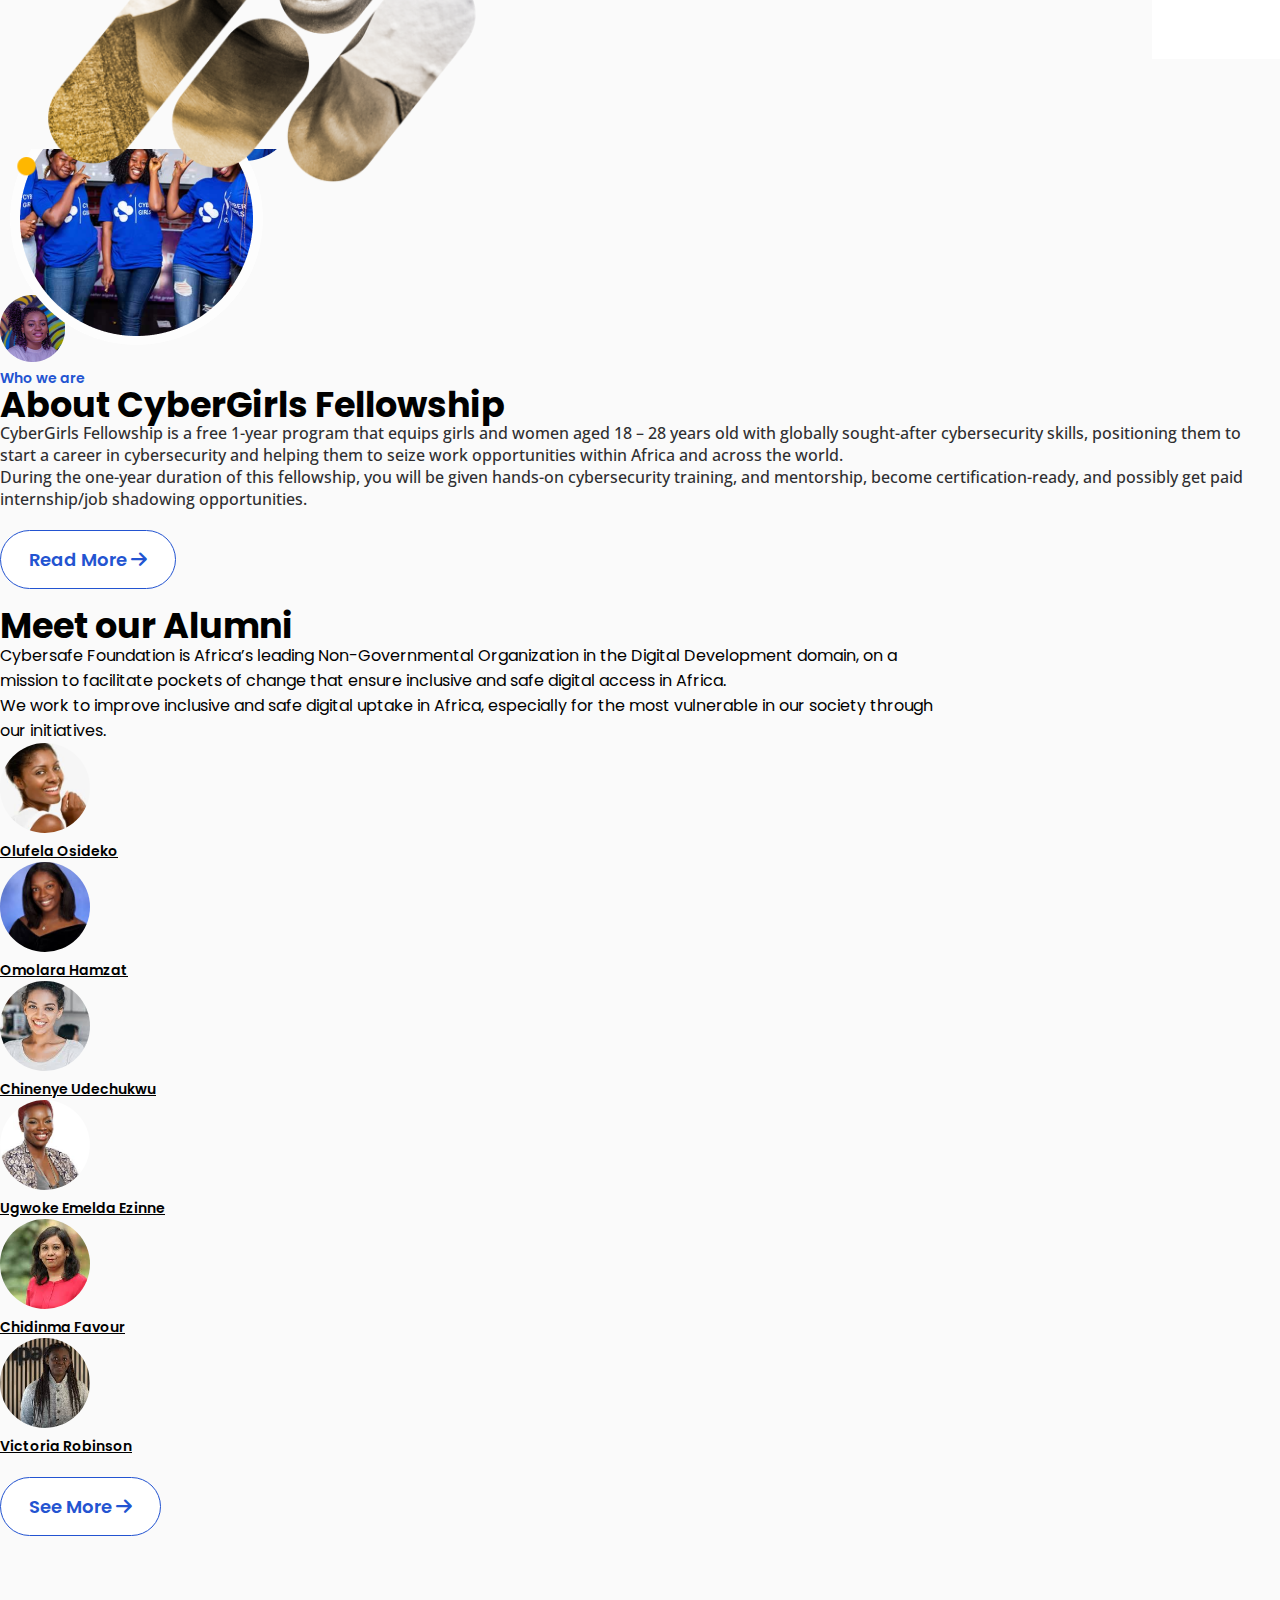
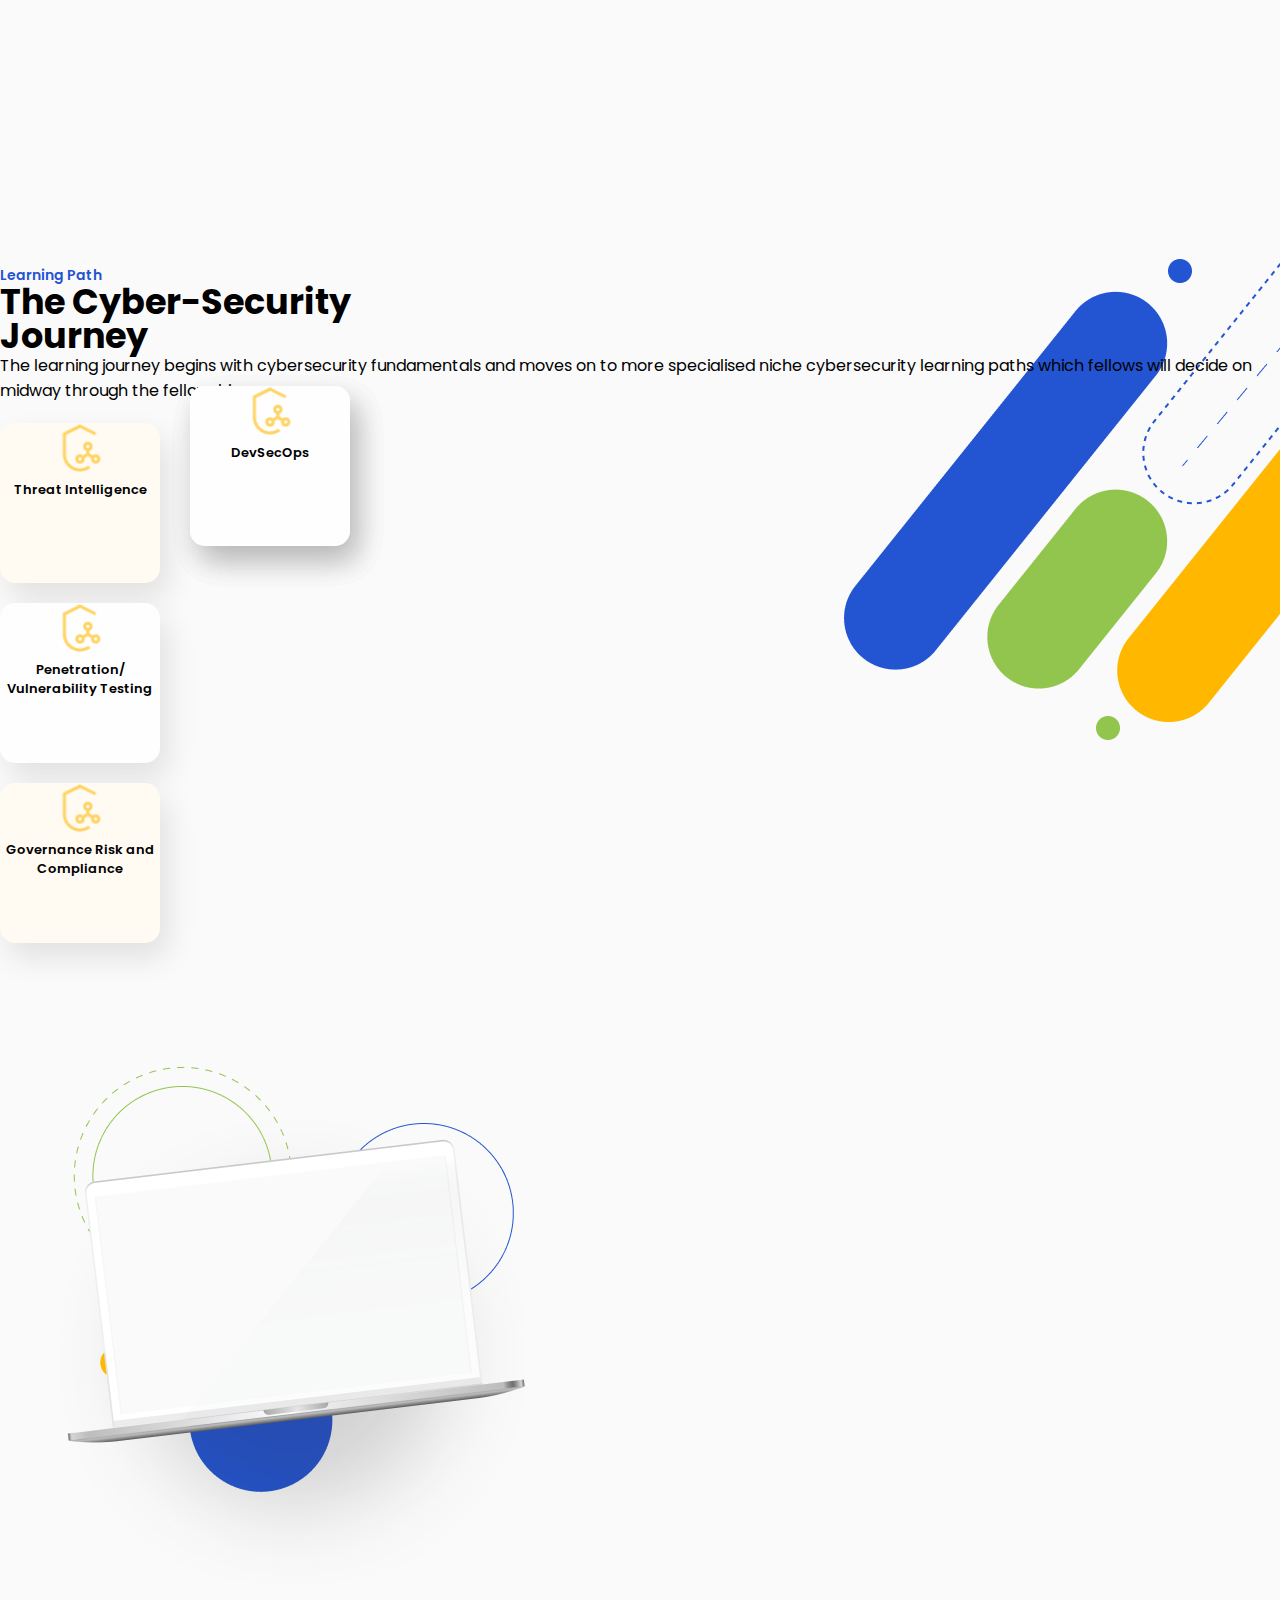
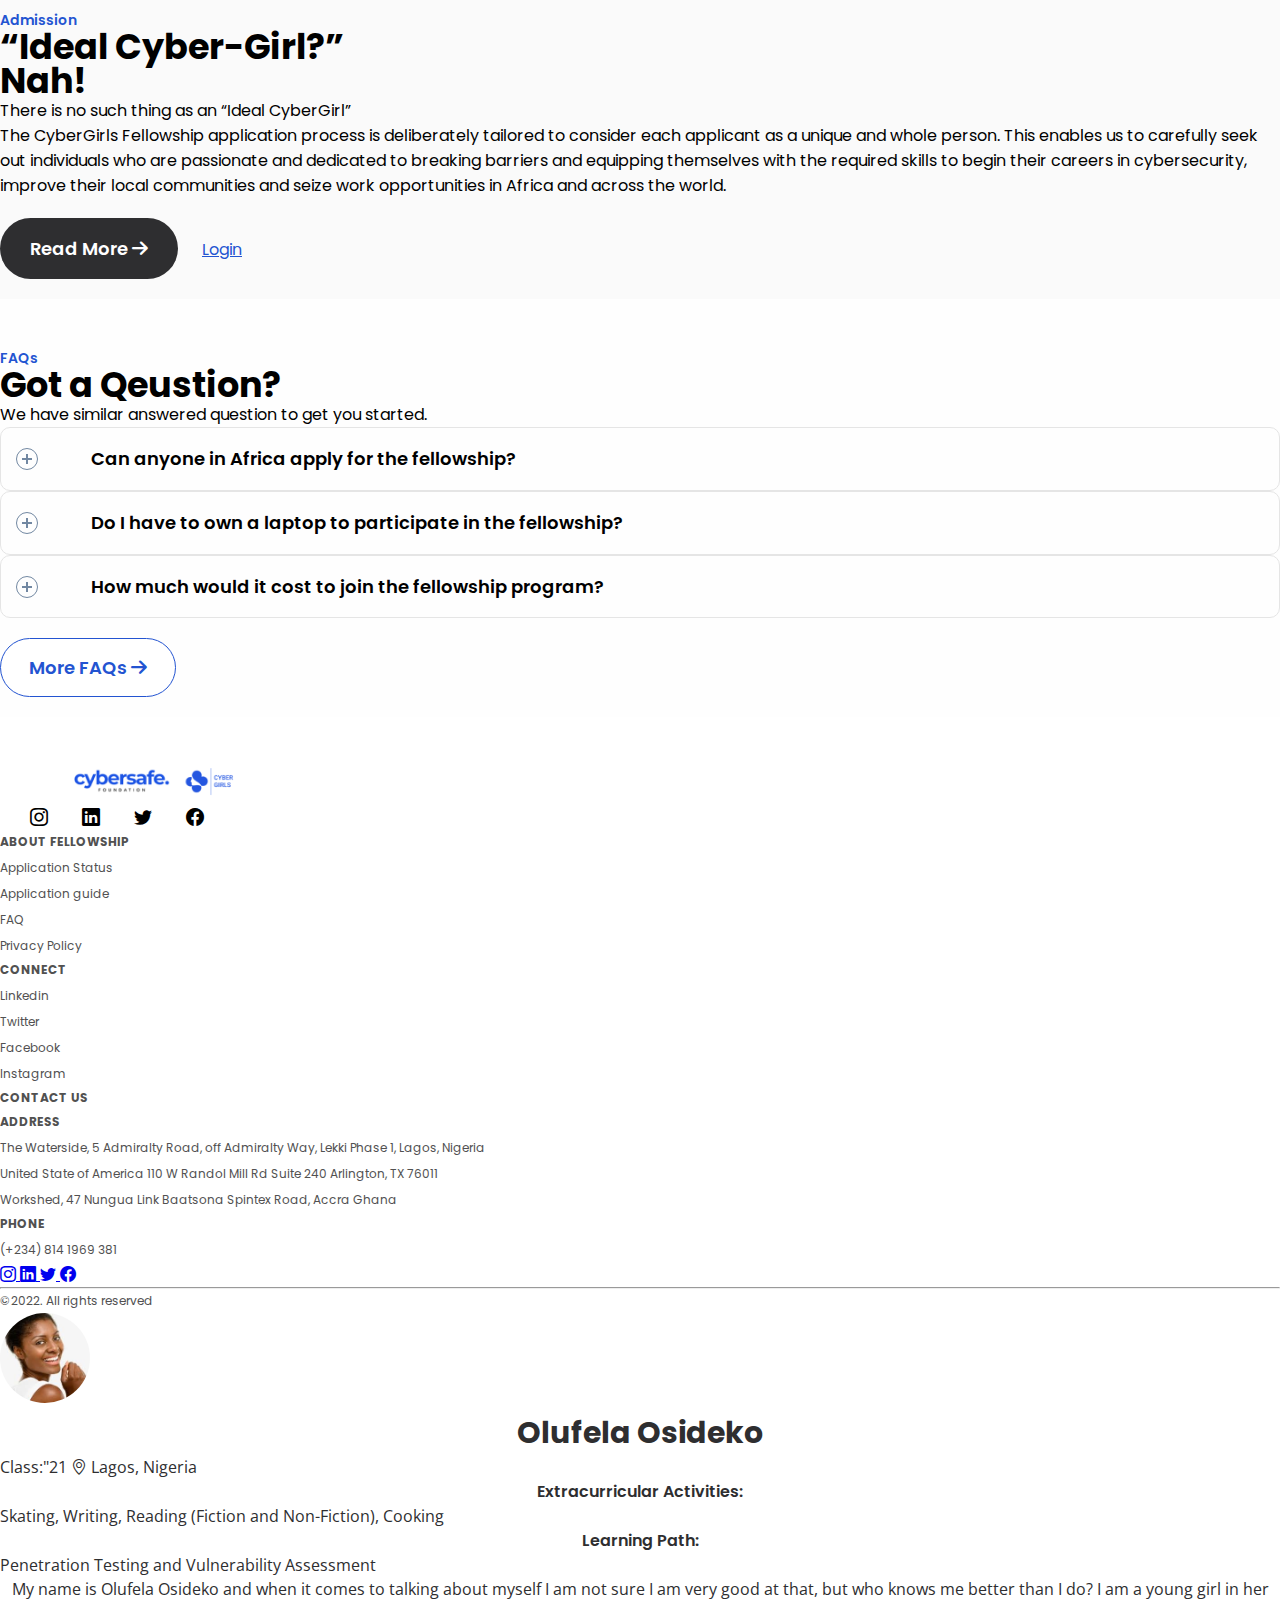
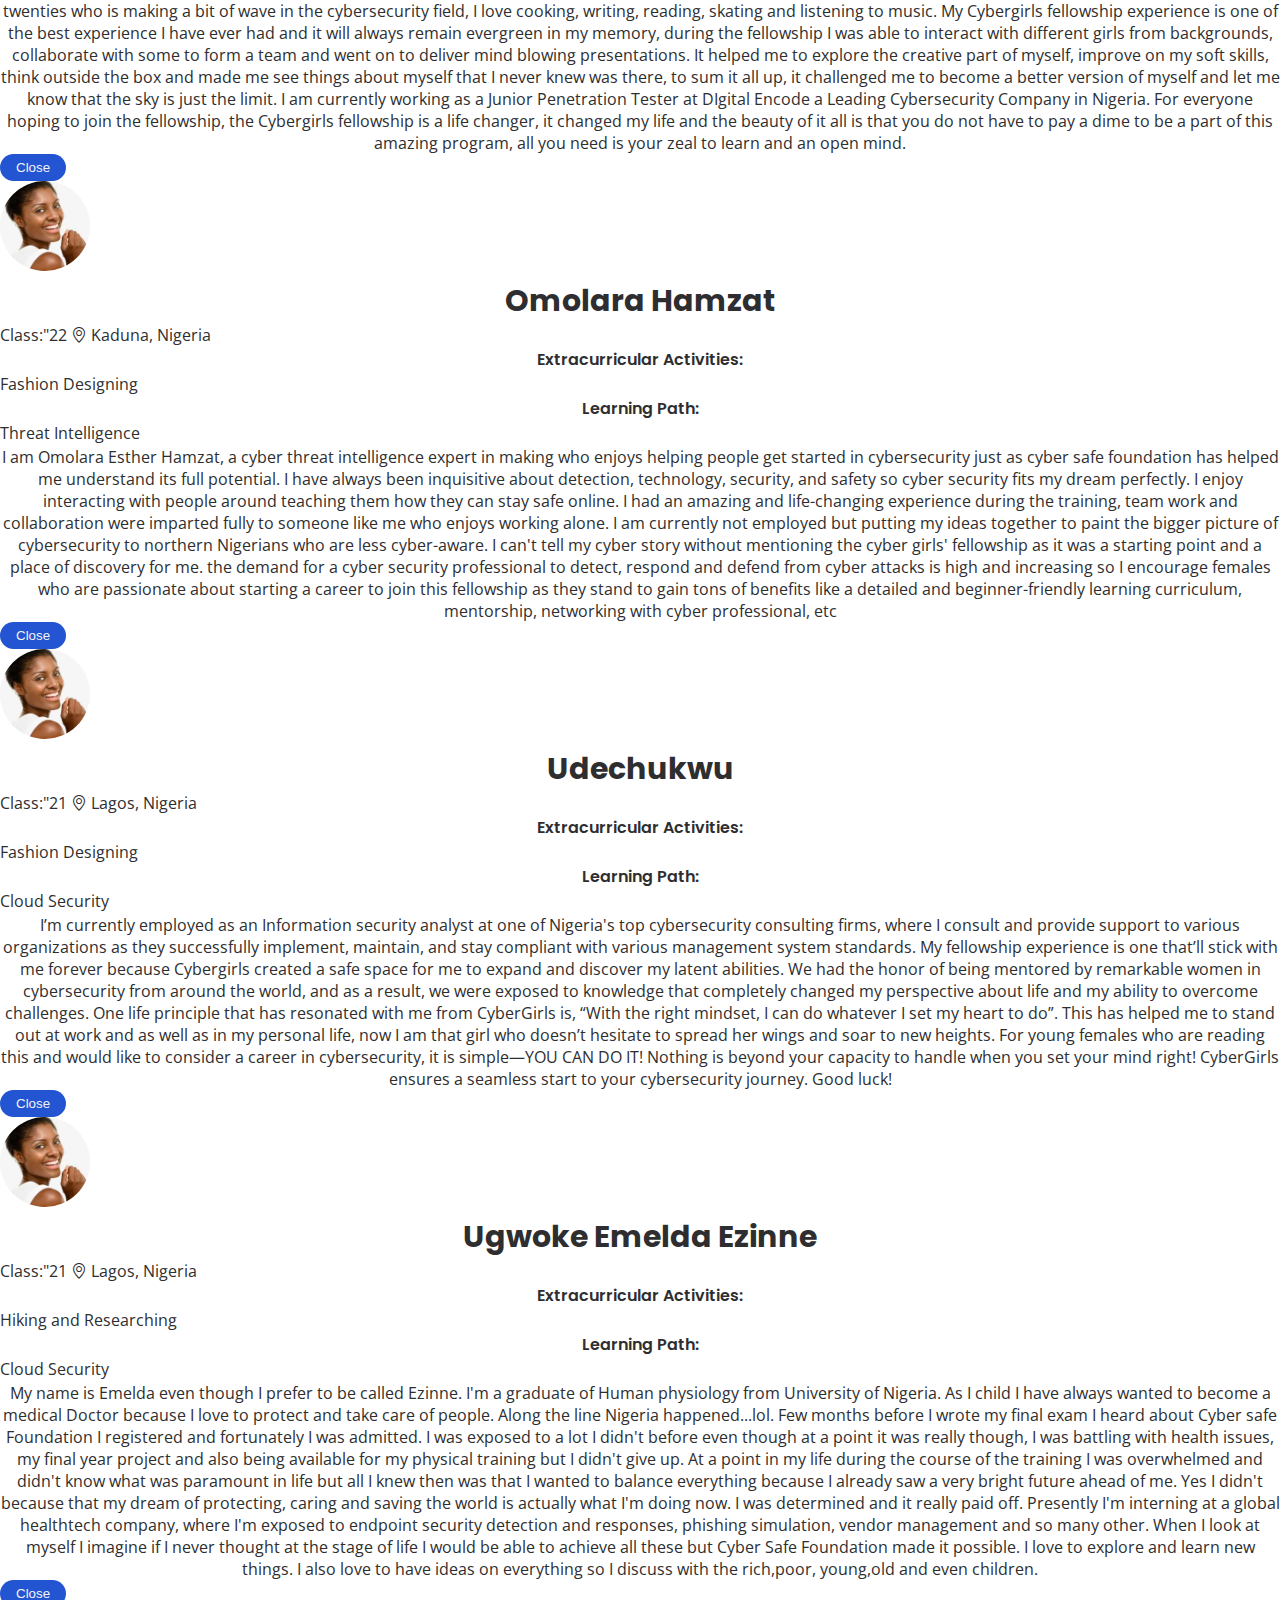
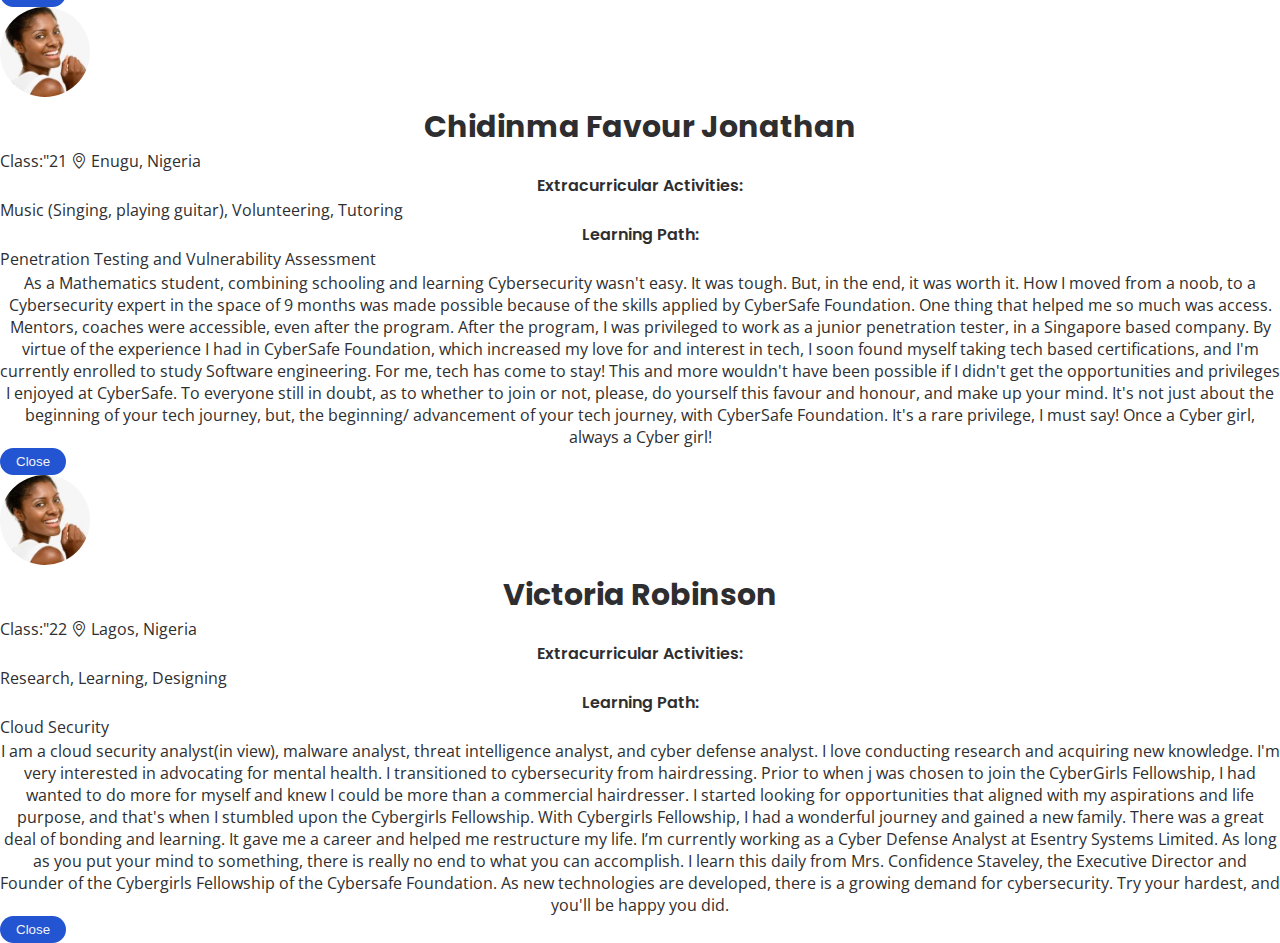
==== commit a8b3dfac: "commit" ====
--- a/index.html
+++ b/index.html
@@ -415,7 +415,7 @@
                 </div>
                 <div class="addmission-button">
                     <a href="addmission.html" class="tertiary-button">
-                        Read MOre
+                        Read More
                         <i class="fa-solid fa-arrow-right ms-2"></i>
                     </a>
                     <a href="login.html" class="signup-links">Login</a>
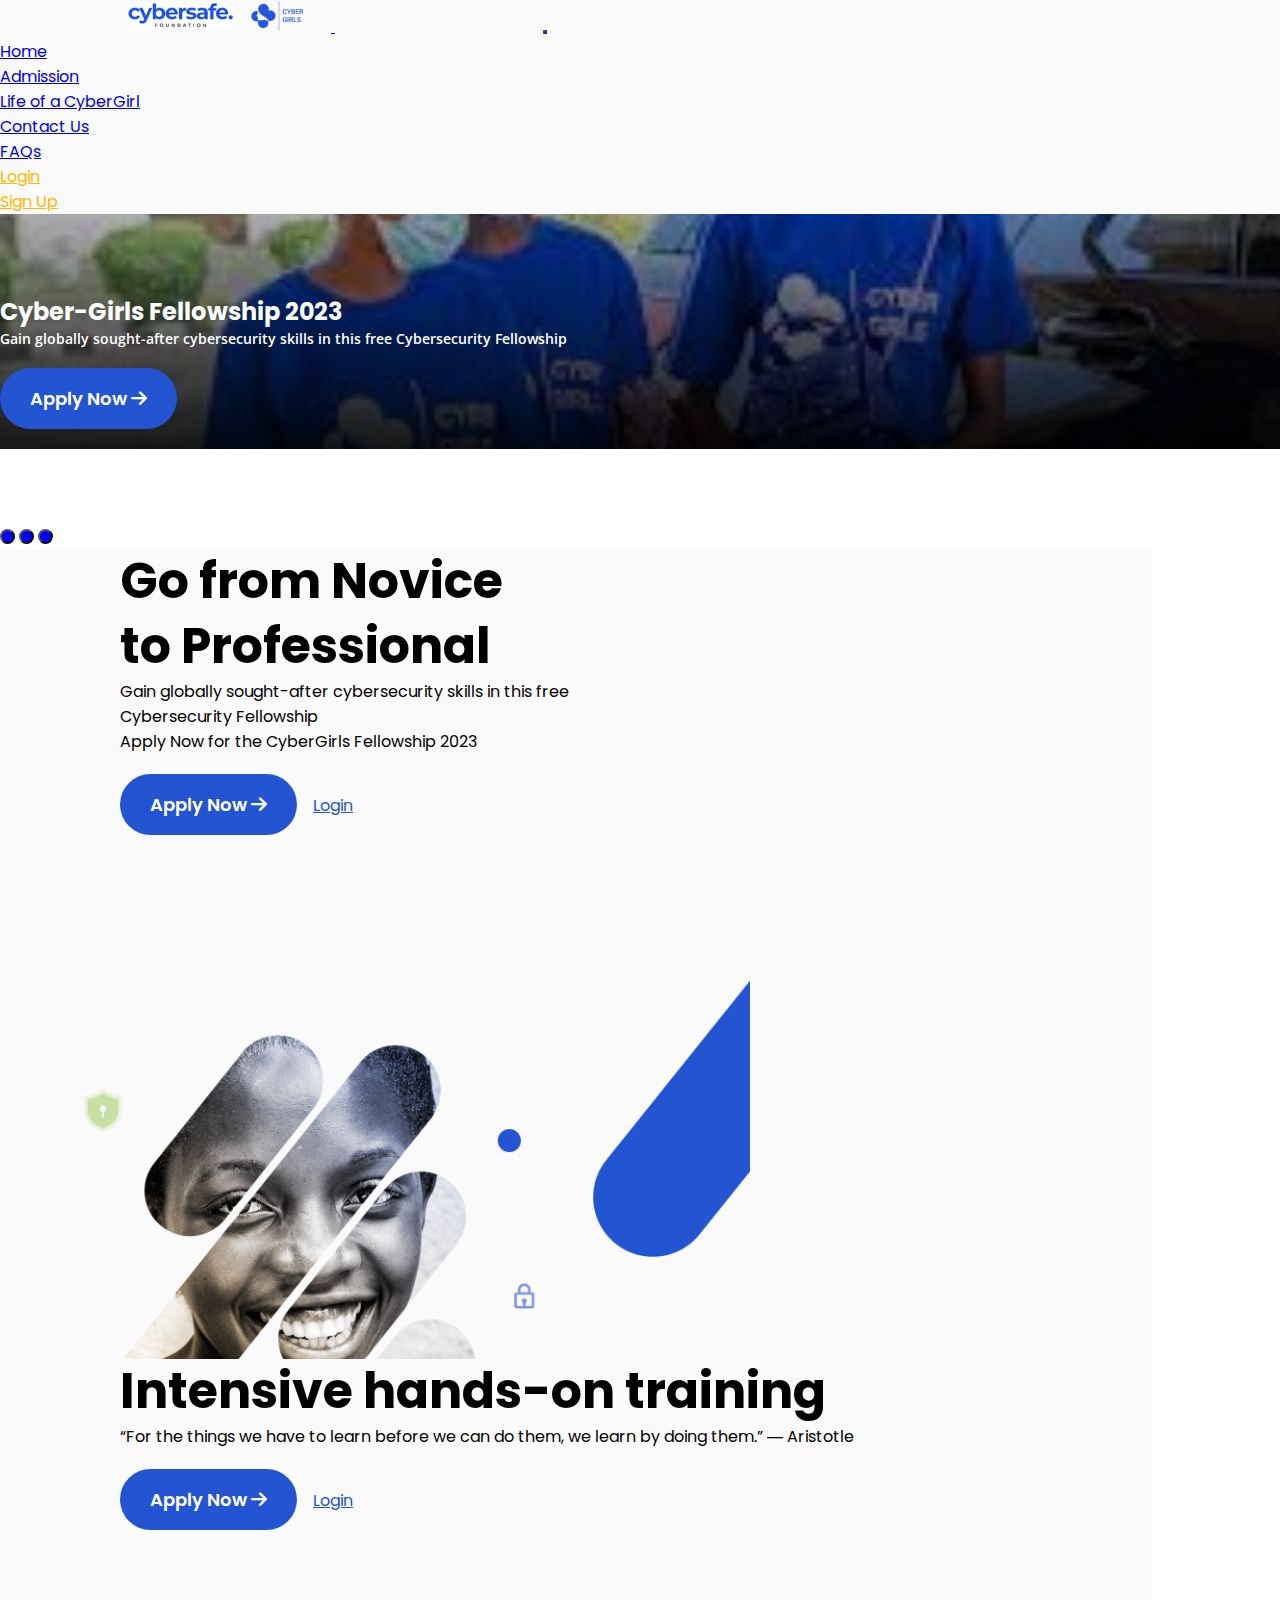
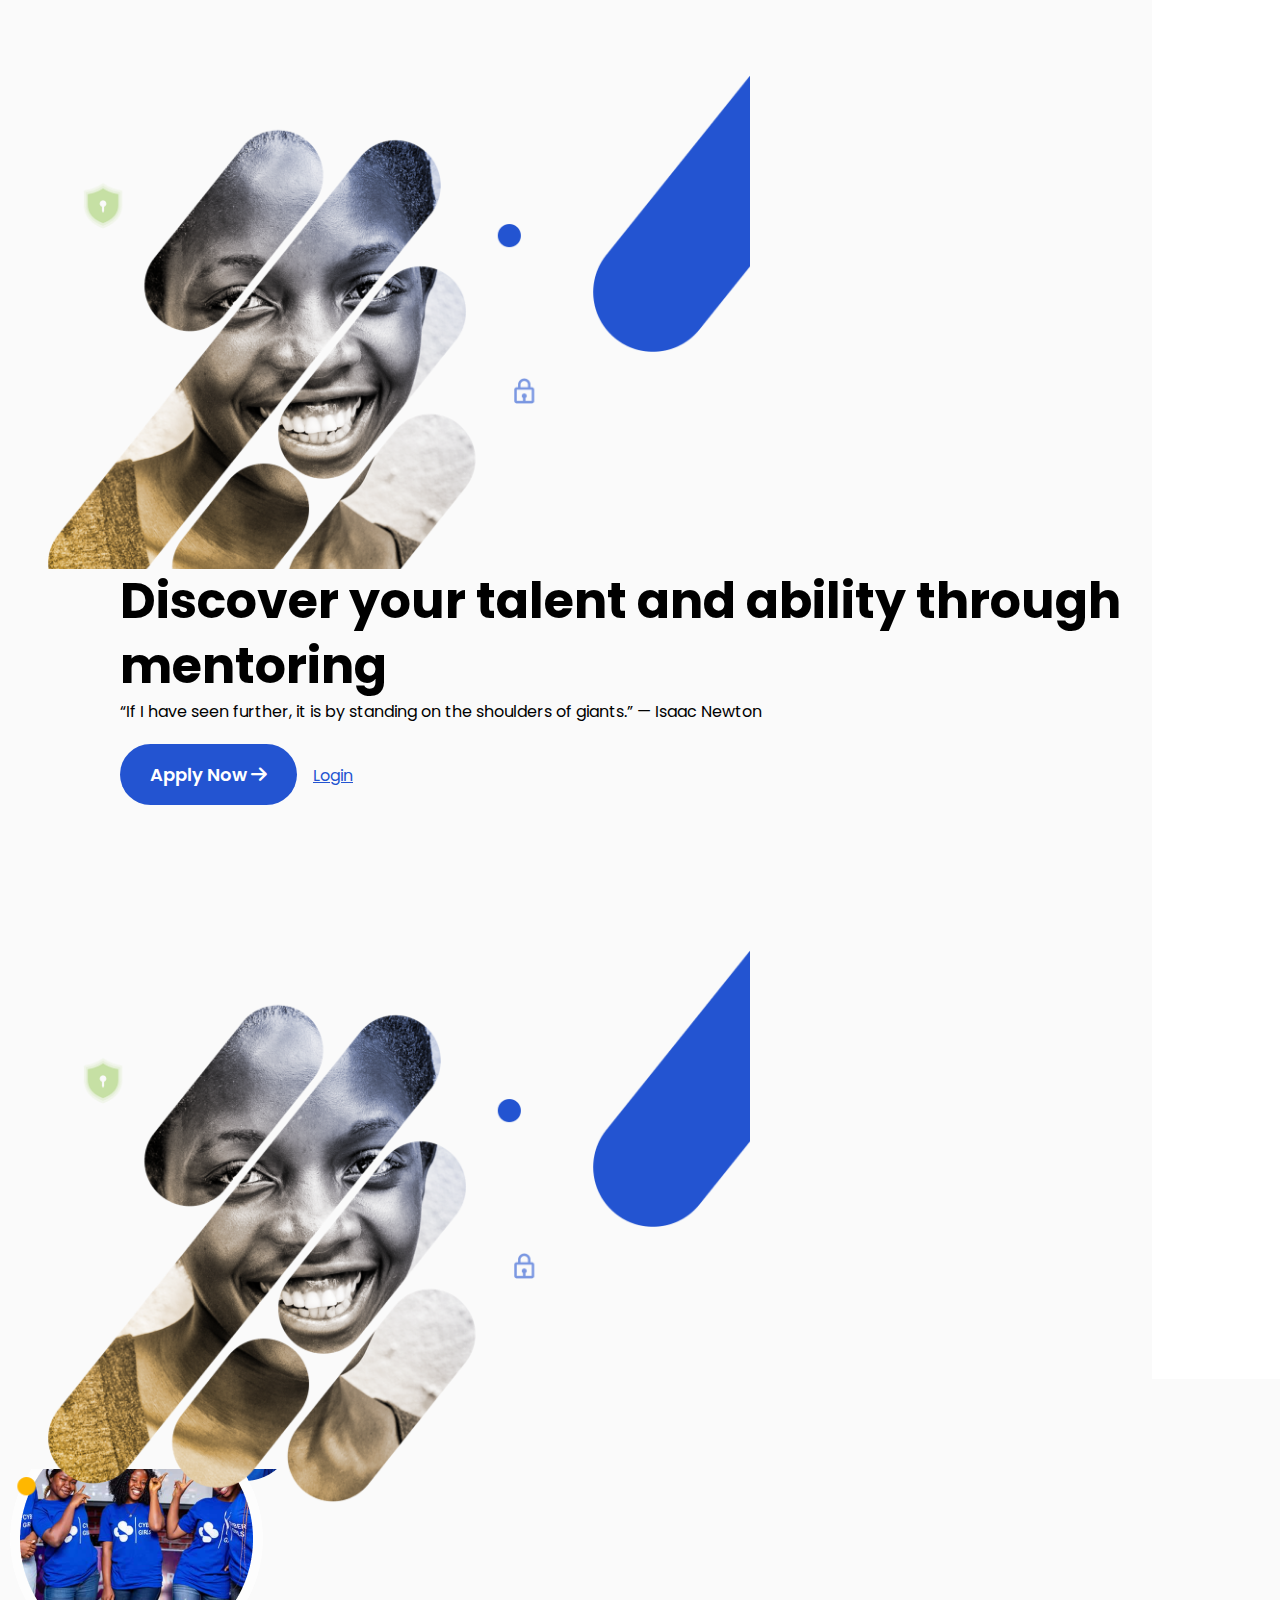
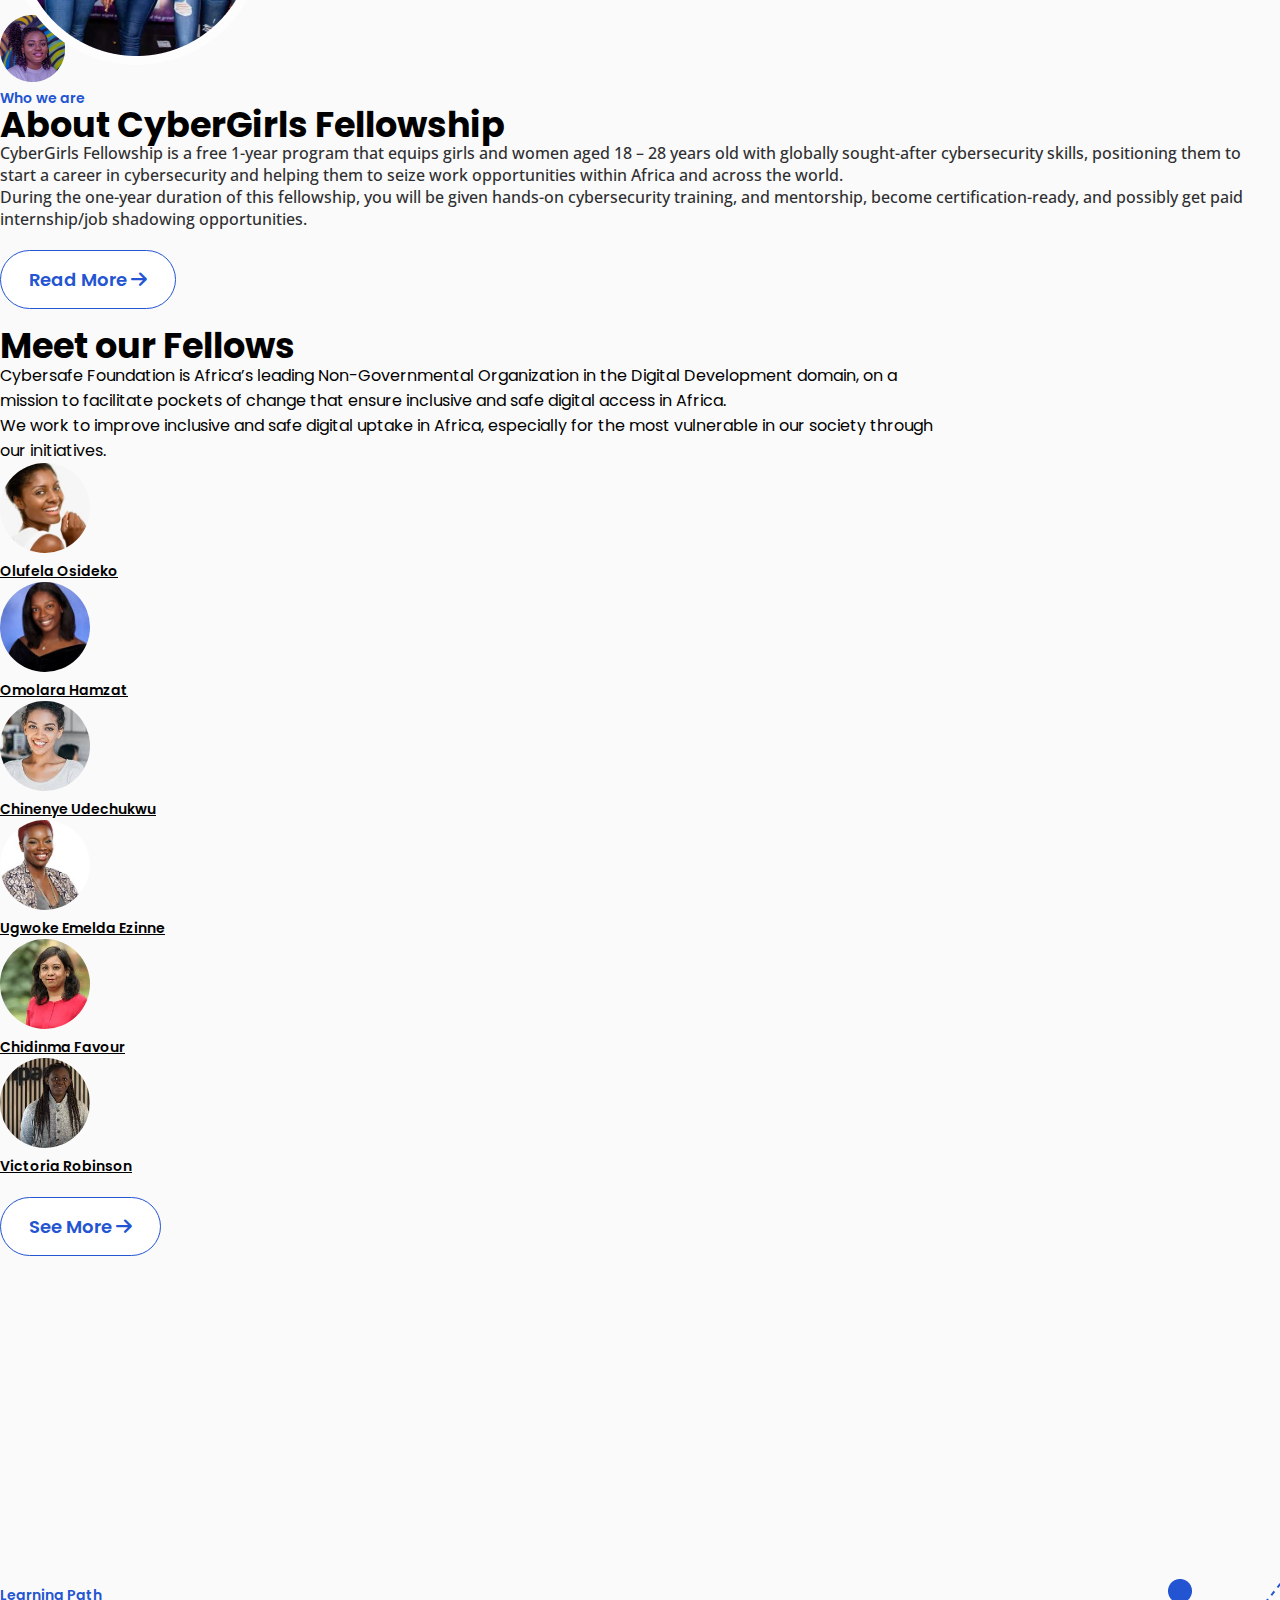
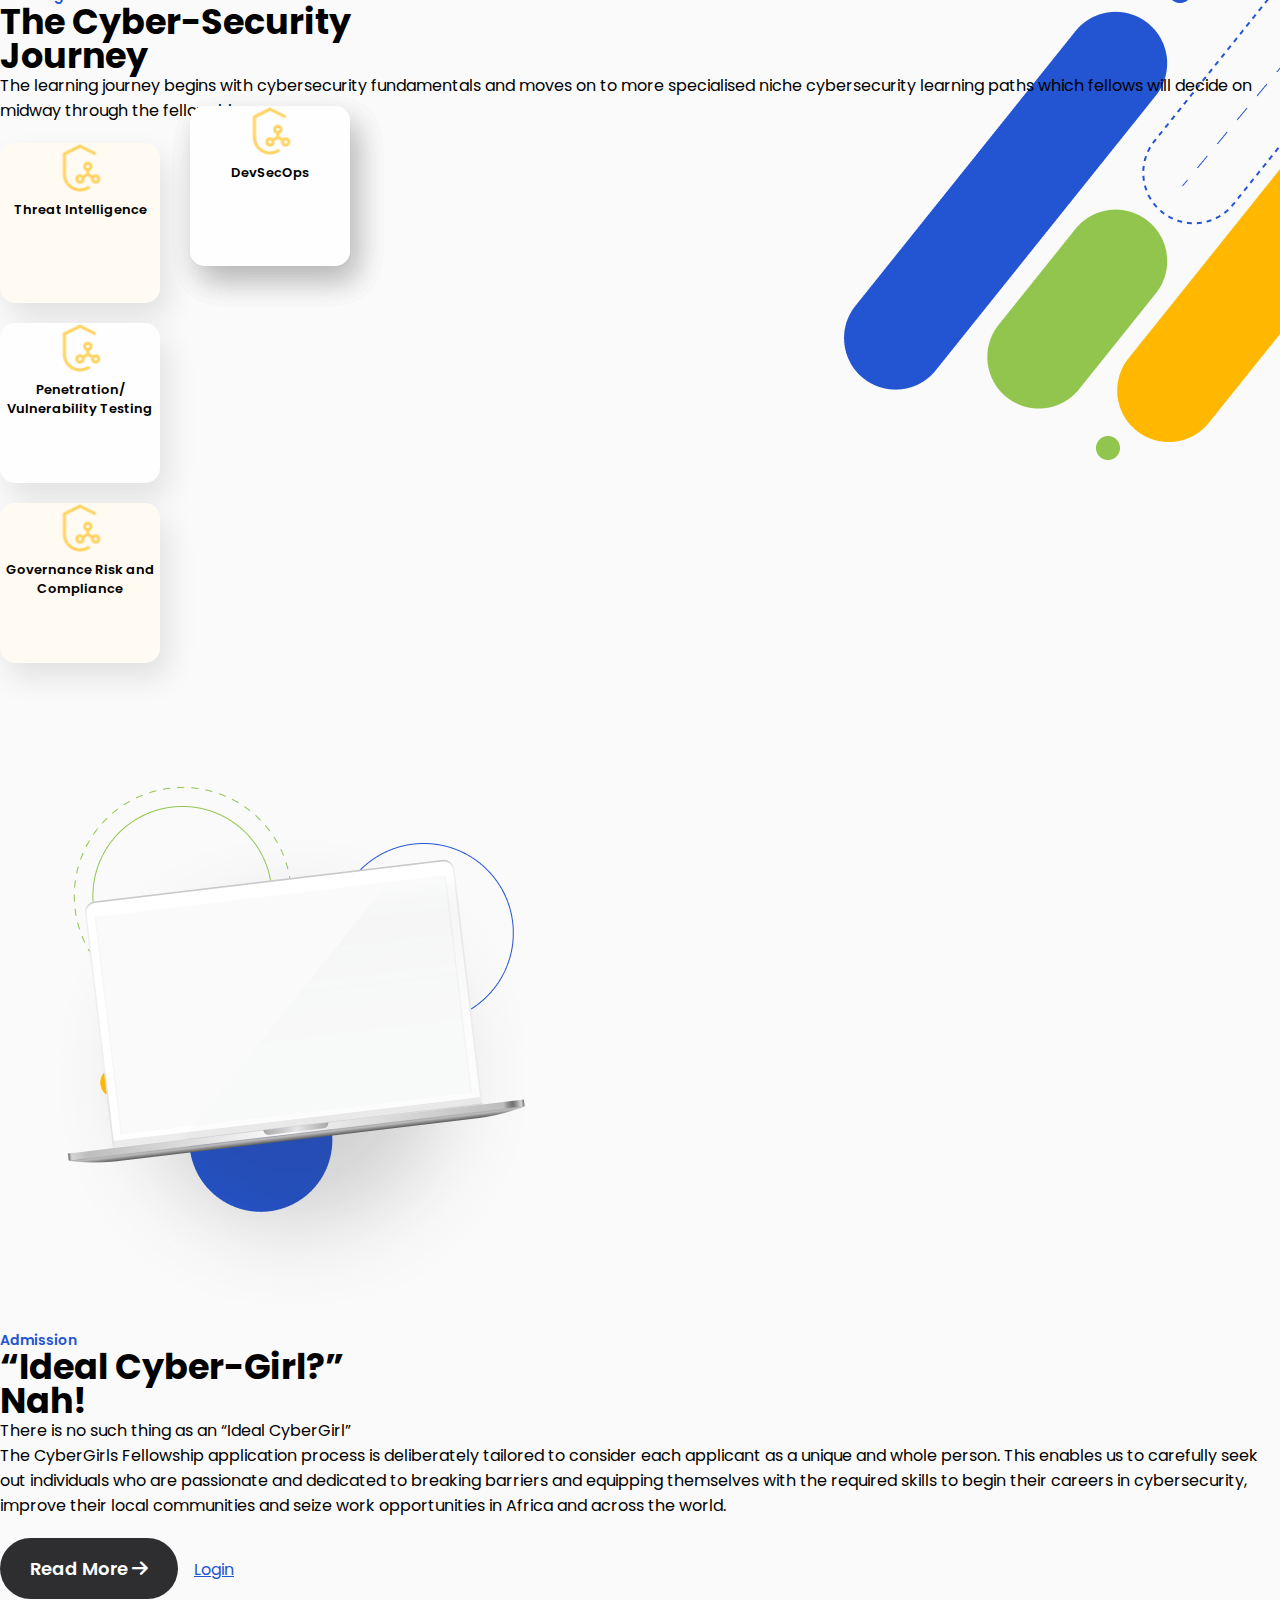
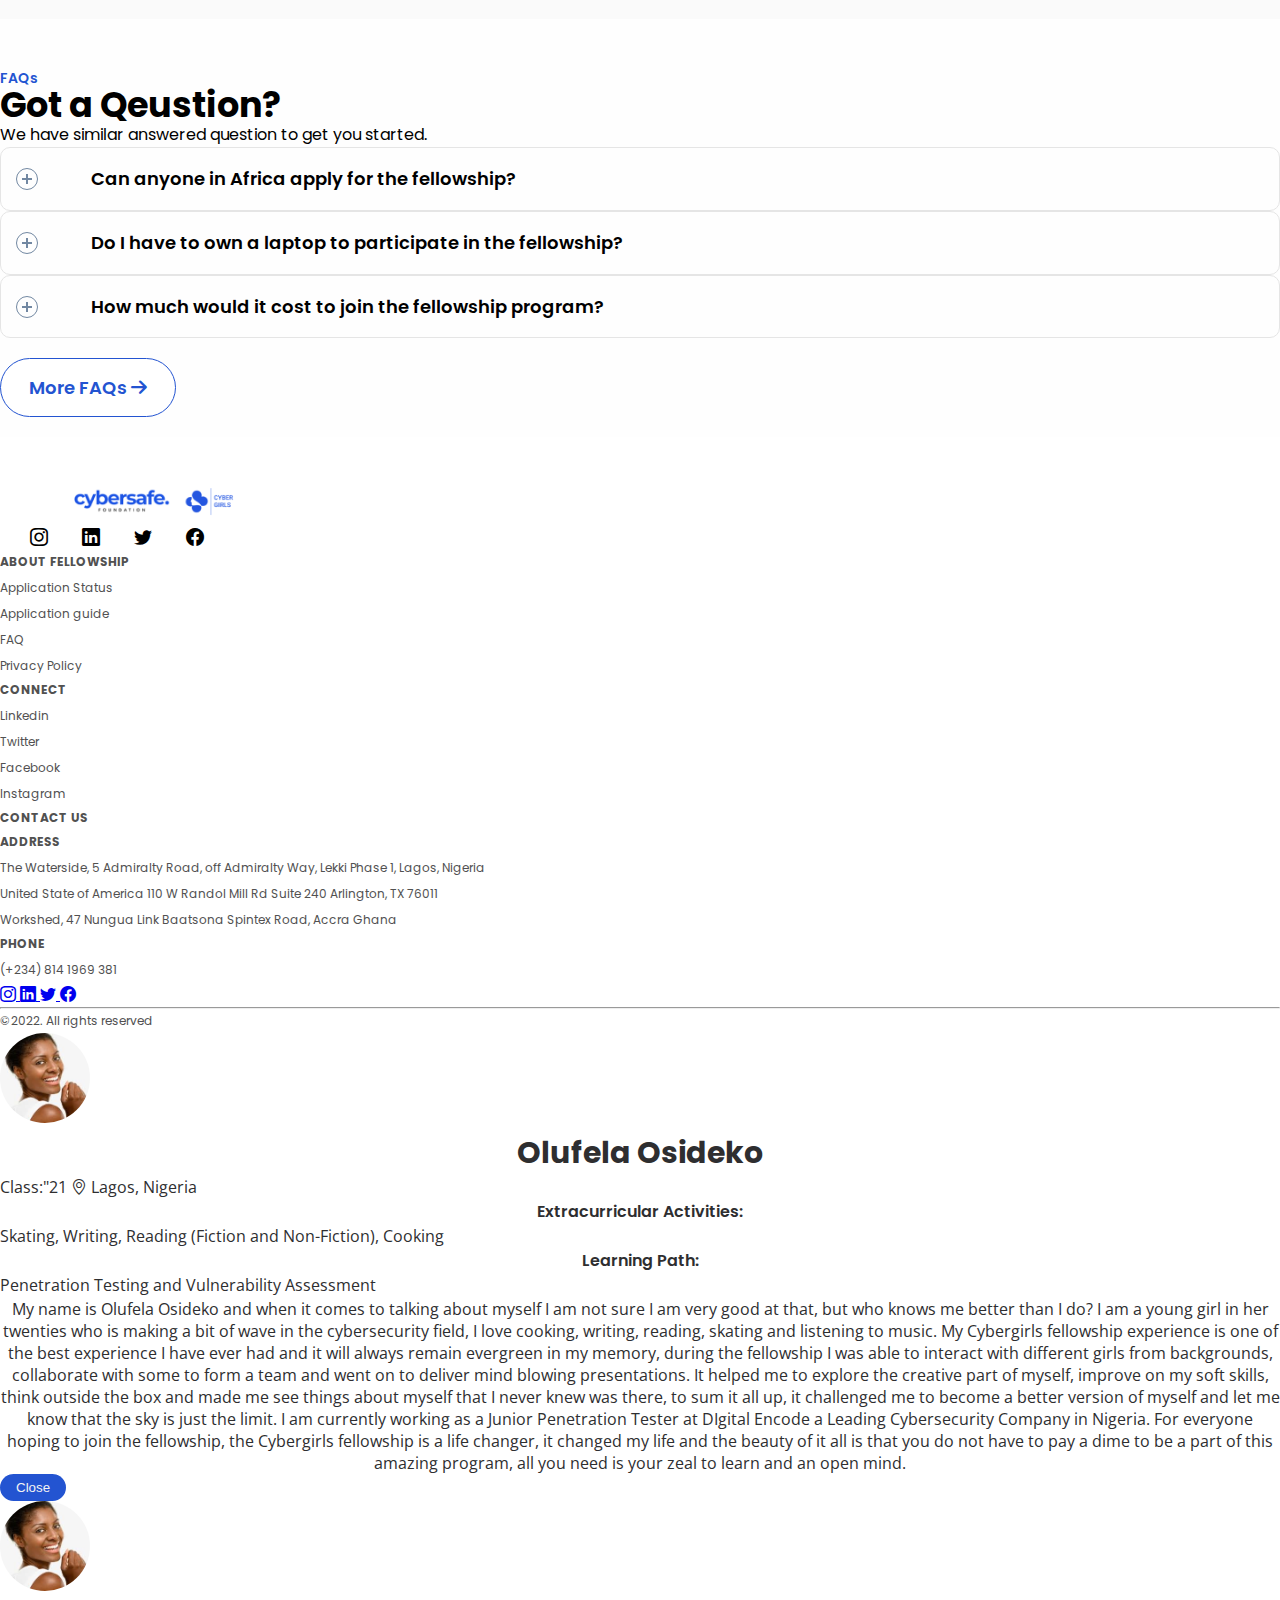
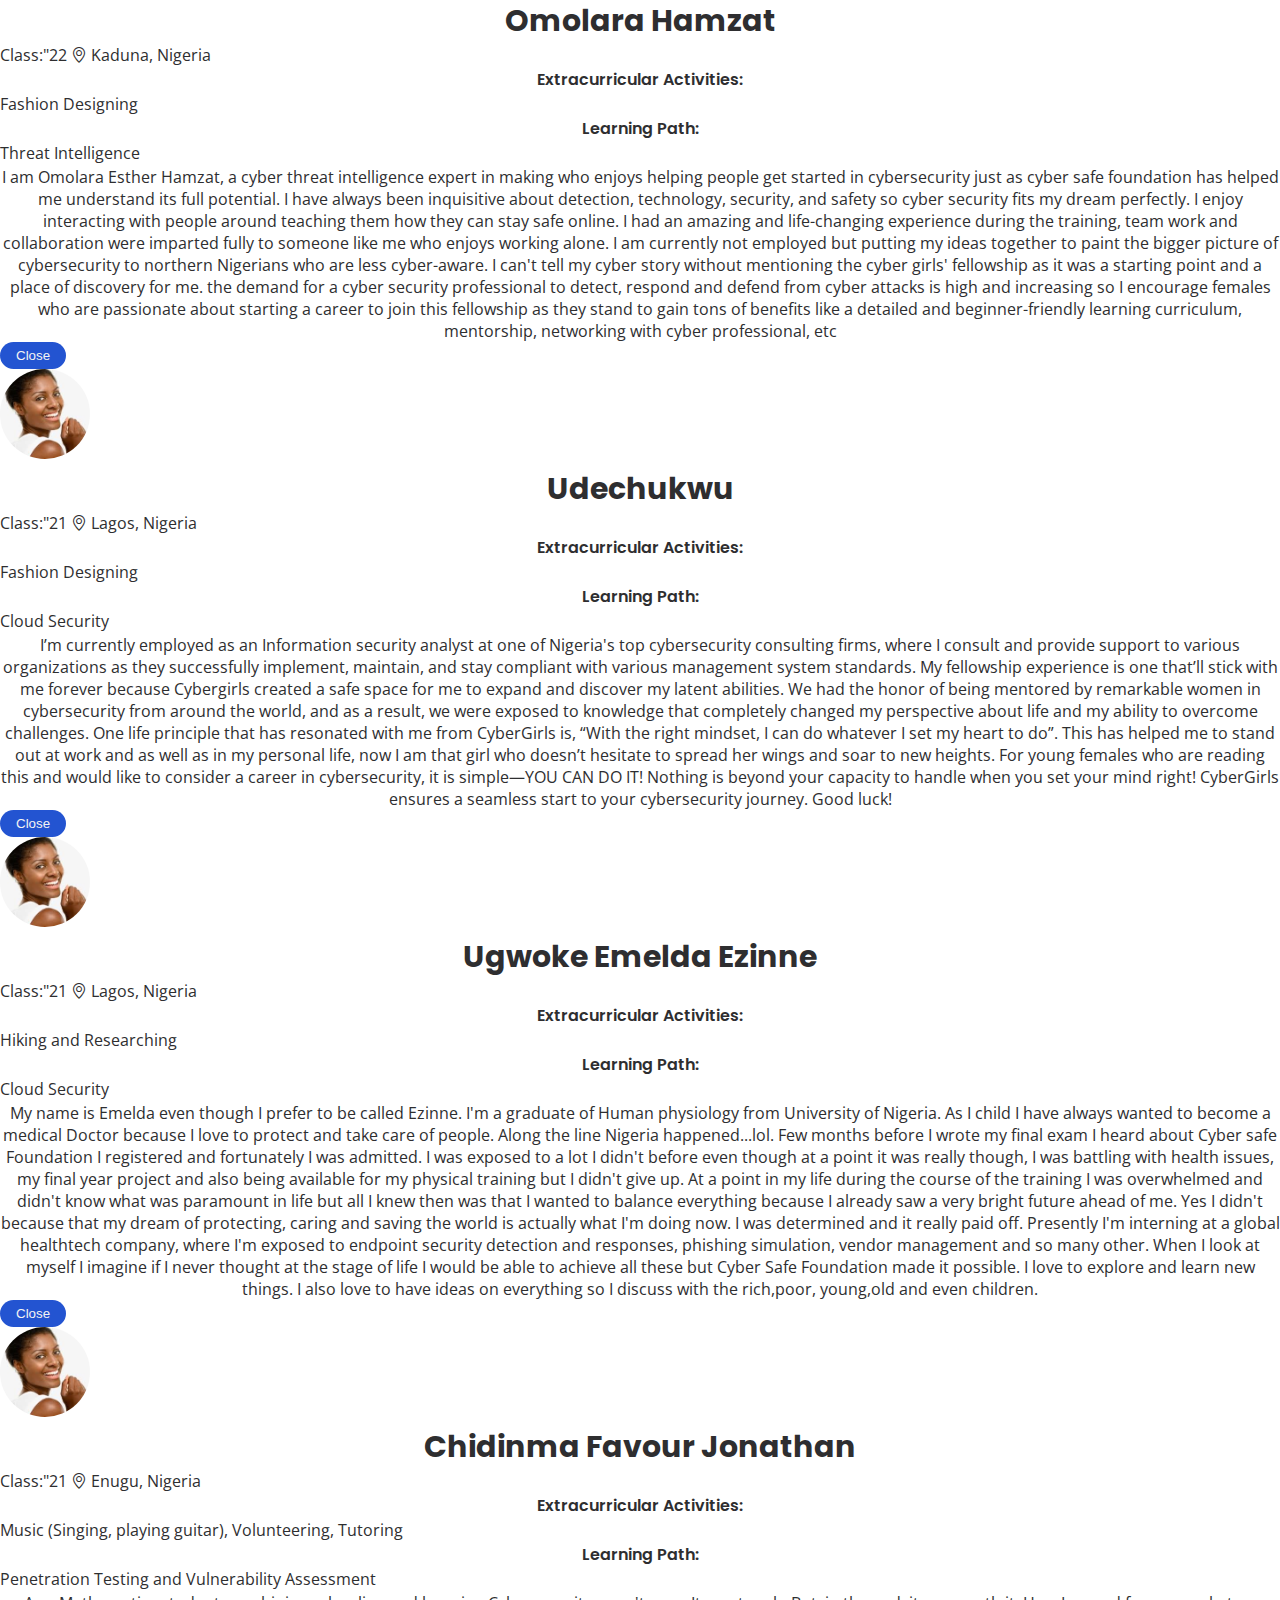
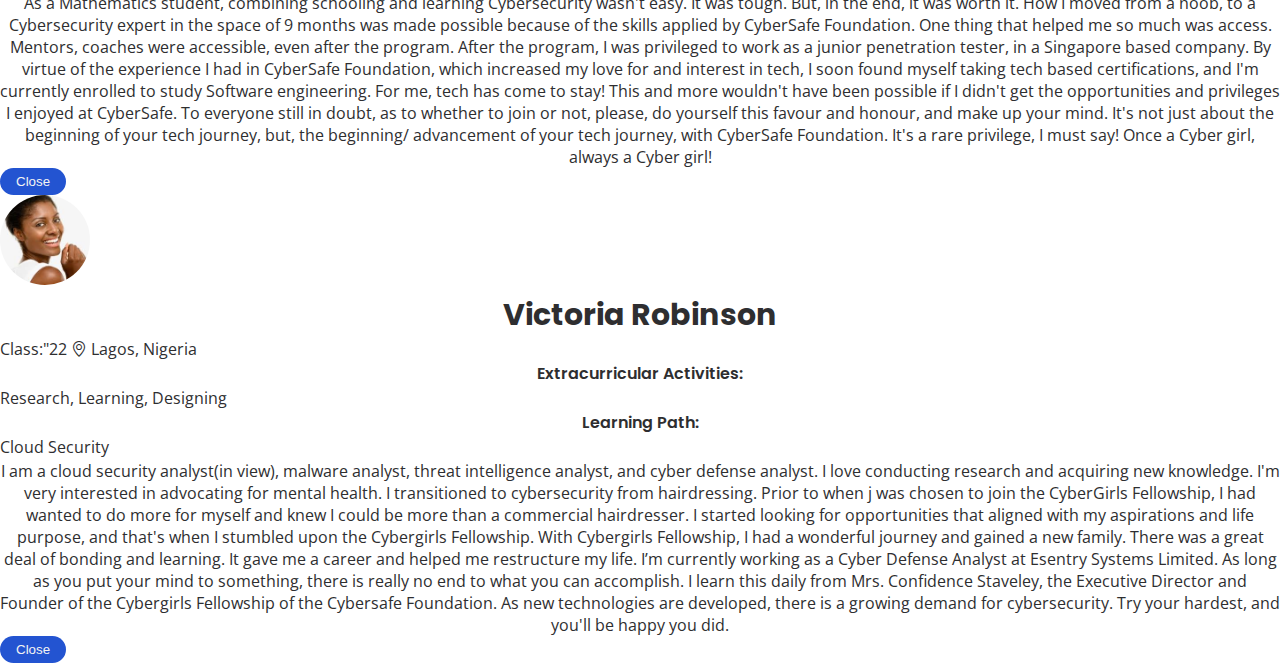
==== commit 39457d55: "vv" ====
--- a/index.html
+++ b/index.html
@@ -47,6 +47,9 @@
                         <li class="nav-item pe-1 ">
                             <a class="nav-link " href="contact-us.html" tabindex="-1" aria-disabled="true">Contact Us</a>
                         </li>
+                        <li class="nav-item pe-1 ">
+                            <a class="nav-link " href="faqs.html" tabindex="-1" aria-disabled="true">FAQs</a>
+                        </li>
                         <li class="nav-item pe-1  ">
                             <a class="nav-link  forms-nav " href="login.html" tabindex="-1" aria-disabled="true">Login</a>
                         </li>
@@ -118,7 +121,7 @@
                                                 Apply Now
                                                 <i class="fa-solid fa-arrow-right ms-2"></i>
                                             </a>
-                                            <a href="login.html" class="signup-links">Login</a>
+                                            <a href="login.html" class="signin-links">Login</a>
                                         </div>
                                     </div>
                                     <div class="col-7">
@@ -148,7 +151,7 @@
                                                 Apply Now
                                                 <i class="fa-solid fa-arrow-right ms-2"></i>
                                             </a>
-                                            <a href="login.html" class="signup-links">Login</a>
+                                            <a href="login.html" class="signin-links">Login</a>
                                         </div>
                                     </div>
                                     <div class="col-7">
@@ -178,7 +181,7 @@
                                                 Apply Now
                                                 <i class="fa-solid fa-arrow-right ms-2"></i>
                                             </a>
-                                            <a href="login.html" class="signup-links">Login</a>
+                                            <a href="login.html" class="signin-links">Login</a>
                                         </div>
                                     </div>
                                     <div class="col-7">
@@ -235,15 +238,15 @@
     </section>
     <!-- Meet Fellows Section -->
     <section class="meet-fellows  pt-5">
-        <div class="container-fluid text-center ">
+        <div class="container-fluid text-lg-center text-left  ">
             <div class="row d-flex justify-content-center align-items-center">
                 <div class=" col-12 ">
-                    <div class="container mt-3 text-center">
+                    <div class="container-fluid mt-3 text-lg-center text-left">
                         <div class="row justify-content-center align-items-center">
                             <div class="col-12">
                                 <div class="sub-header "></div>
                                 <div class="header mb-3">
-                                    <h3> Meet our Alumni</h3>
+                                    <h3> Meet our Fellows</h3>
                                 </div>
                                 <div class="mt-2">
                                     <p>
@@ -259,8 +262,8 @@
                                 </div>
                             </div>
                             <div class="col-lg-8">
-                                <div class="fellows-image ">
-                                    <div class="row justify-content-center align-items-center">
+                                <div class="fellows-image text-center ">
+                                    <div class="row justify-content-center align-items-center text-center">
                                         <div class="col-lg-4 col-6">
                                             <img src="image/woman8.jpg" alt="">
                                             <p class="fellows-name mt-3  pointer" id="fellows-name" data-bs-toggle="modal" data-bs-target="#alumni1 ">Olufela Osideko</p>
@@ -288,7 +291,7 @@
                                     </div>
                                 </div>
                             </div>
-                            <div class="about-us-button">
+                            <div class="about-us-button text-center">
                                 <a href="life-cyber-girl.html" class="secondary-button">
                                     See More
                                     <i class="fa-solid fa-arrow-right ms-2"></i>
@@ -418,7 +421,7 @@
                         Read More
                         <i class="fa-solid fa-arrow-right ms-2"></i>
                     </a>
-                    <a href="login.html" class="signup-links">Login</a>
+                    <a href="login.html" class="signin-links">Login</a>
                 </div>
             </div>
         </div>
--- a/css/navbar.css
+++ b/css/navbar.css
@@ -5,7 +5,7 @@
 }
 .navbar .navbar-brand {
   margin-left: 8rem;
-  margin-right: 15rem;
+  margin-right: 13rem;
 }
 .navbar-item .nav-link {
   font-family: "Open Sans", sans-serif;
--- a/css/index.css
+++ b/css/index.css
@@ -30,7 +30,6 @@
   font-size: 49px;
   line-height: 65px;
   color: #000000;
-  /* margin-top: 50px; */
 }
 .hero-section .hero-left-content {
   padding-left: 90px;
@@ -241,9 +240,13 @@
   font-weight: 400;
   font-size: 12px;
 }
-.signup-links {
+.signup-links,
+.signin-links {
   color: var(--primary-color);
   font-family: "Poppins", sans-serif;
+  font-size: 12px;
+}
+.signin-links {
   font-size: 16px;
-  margin-left: 20px;
-}
+  margin-left: 12px;
+}
--- a/css/responsive.css
+++ b/css/responsive.css
@@ -6,14 +6,14 @@
 }
 
 .bg-img {
-  background-image: url(/image/Frame\ 39730.png);
+  background: linear-gradient(rgba(0, 0, 0, 0.3), rgba(0, 0, 0, 0.9)),url(/image/download.jpg);
+  height: 100vh;
   background-position: center;
   background-repeat: no-repeat;
   background-size: cover;
   height: auto;
   position: relative;
-  z-index: 1;
-  height: 60vh;
+  color: white;
 }
 
 .mobile-screen .mobile-home .header-text h1,
@@ -24,11 +24,14 @@
   font-style: normal;
   font-weight: 600;
   font-size: 14px;
+  color: white;
+
 }
 .mobile-screen .mobile-home .header-text h1 {
   font-family: "Poppins", sans-serif;
   font-size: 30px;
   font-weight: 700;
+  color: #fafafa;
 }
 
 /* tablet */
